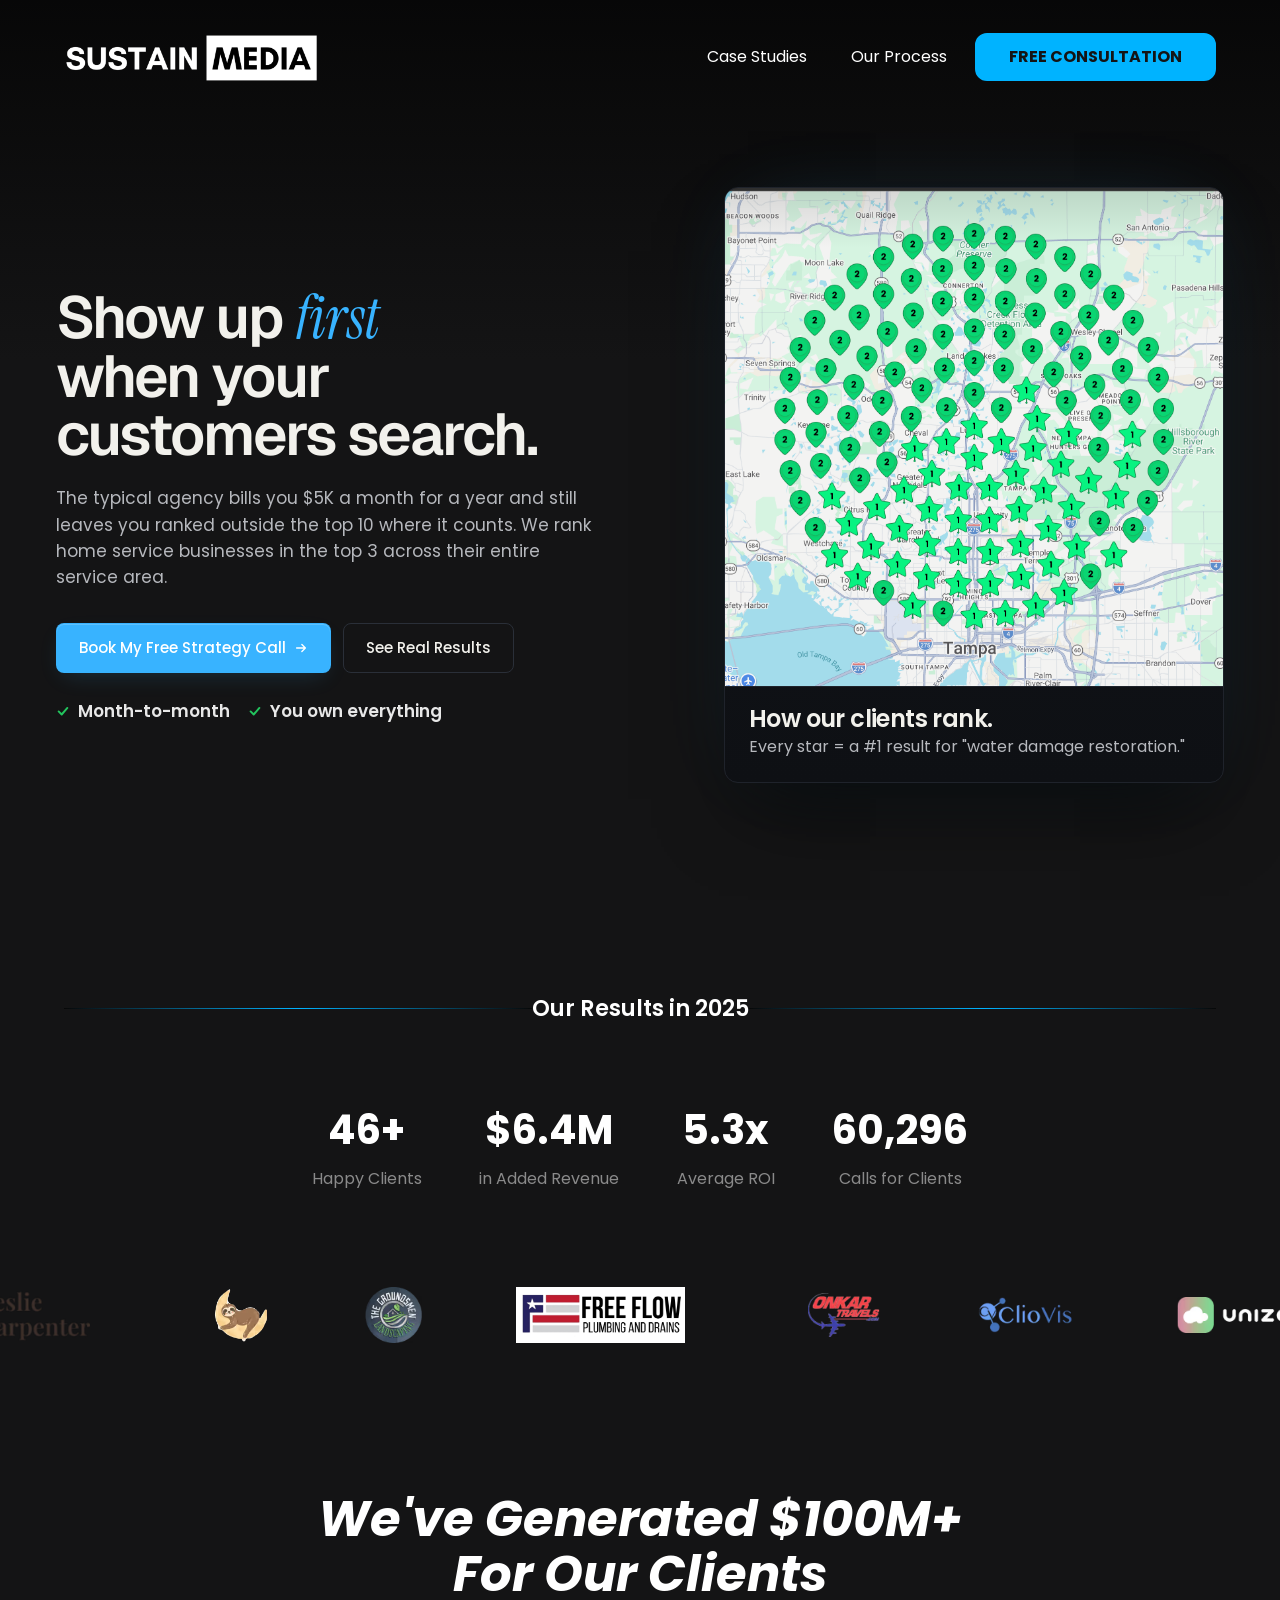
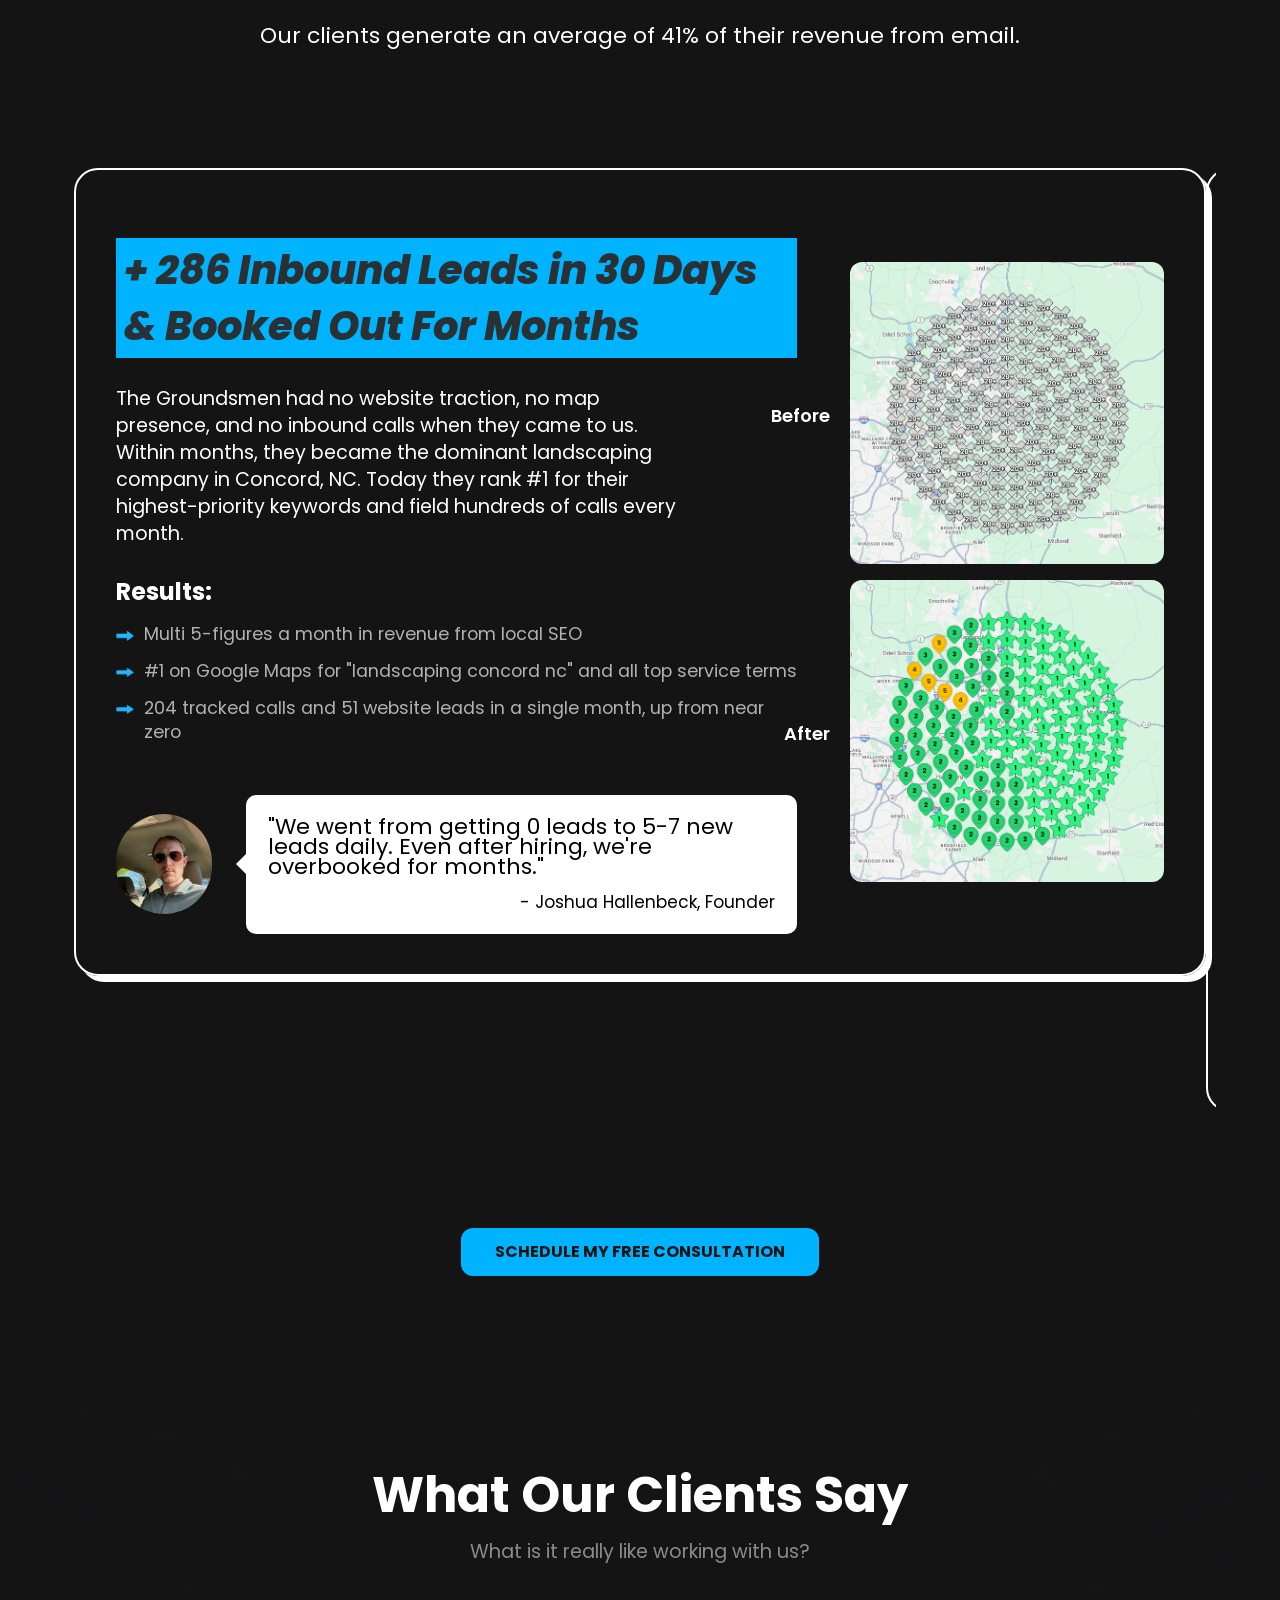
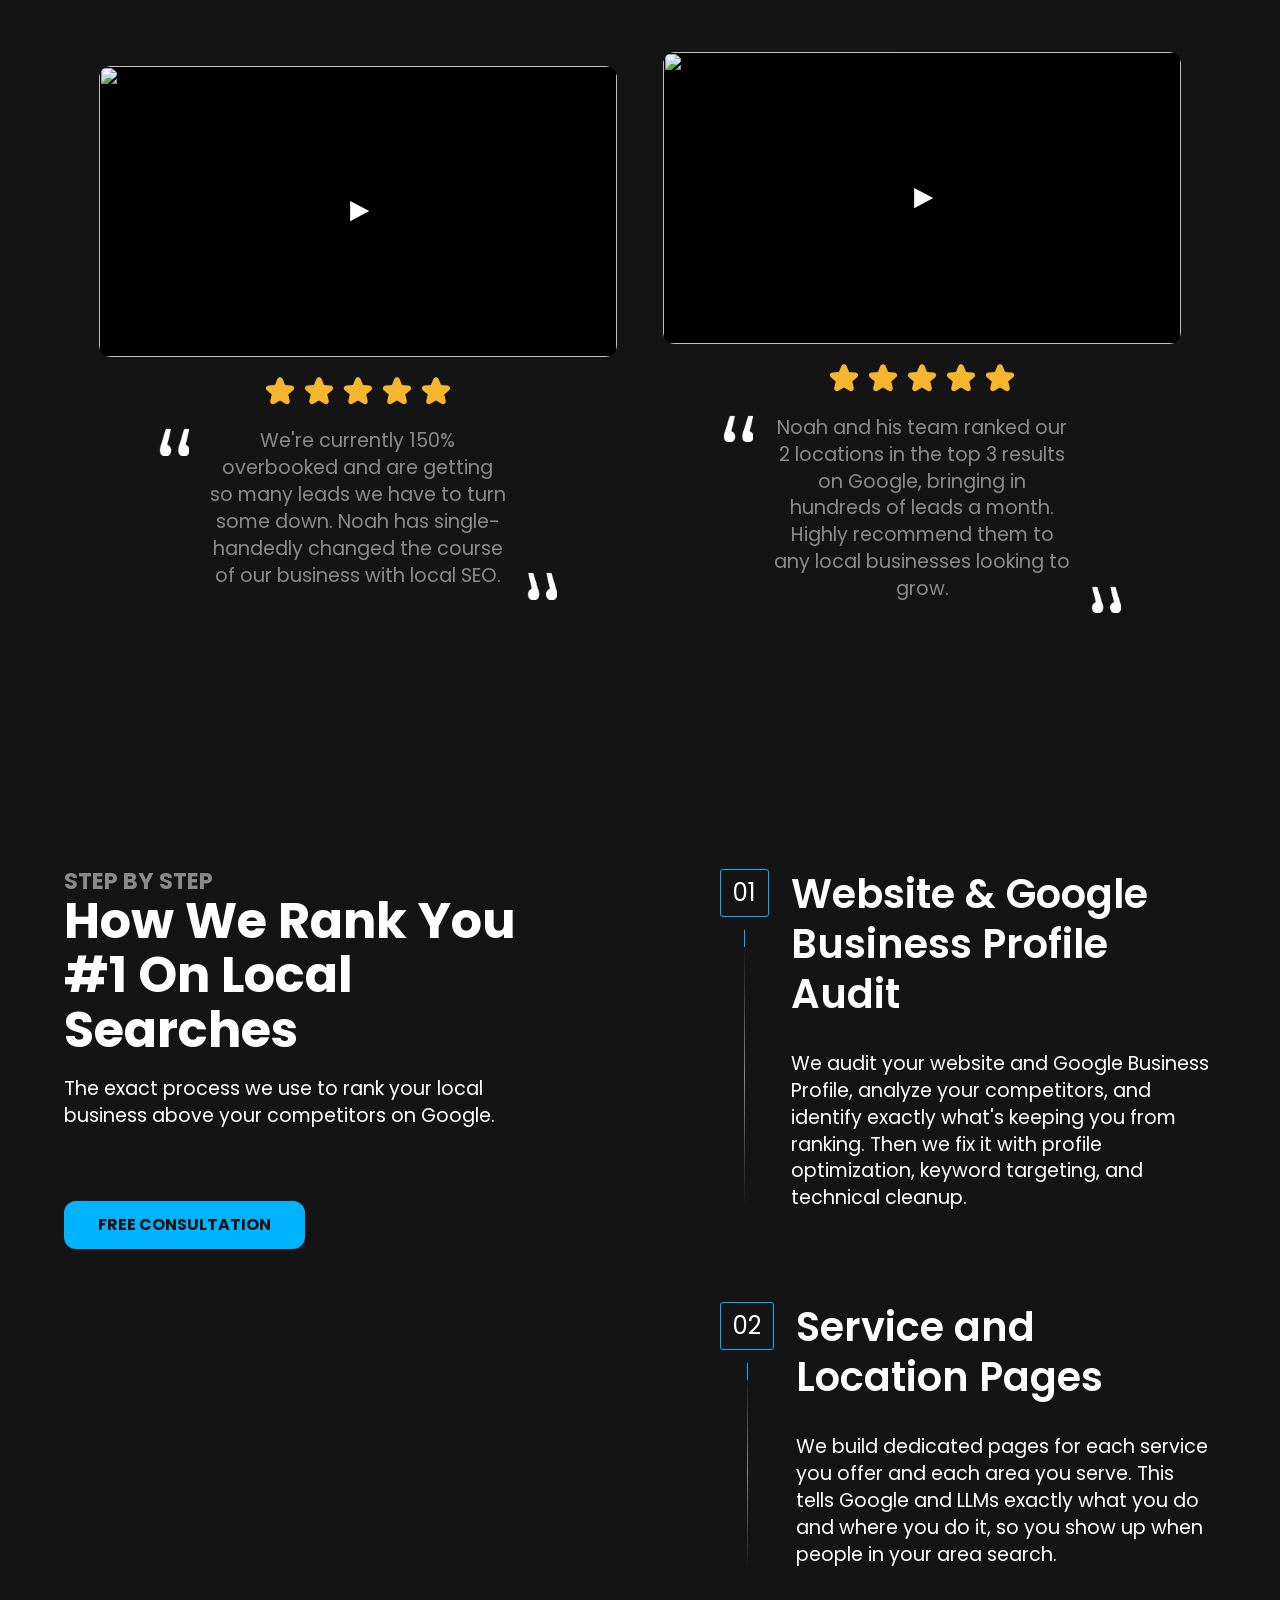
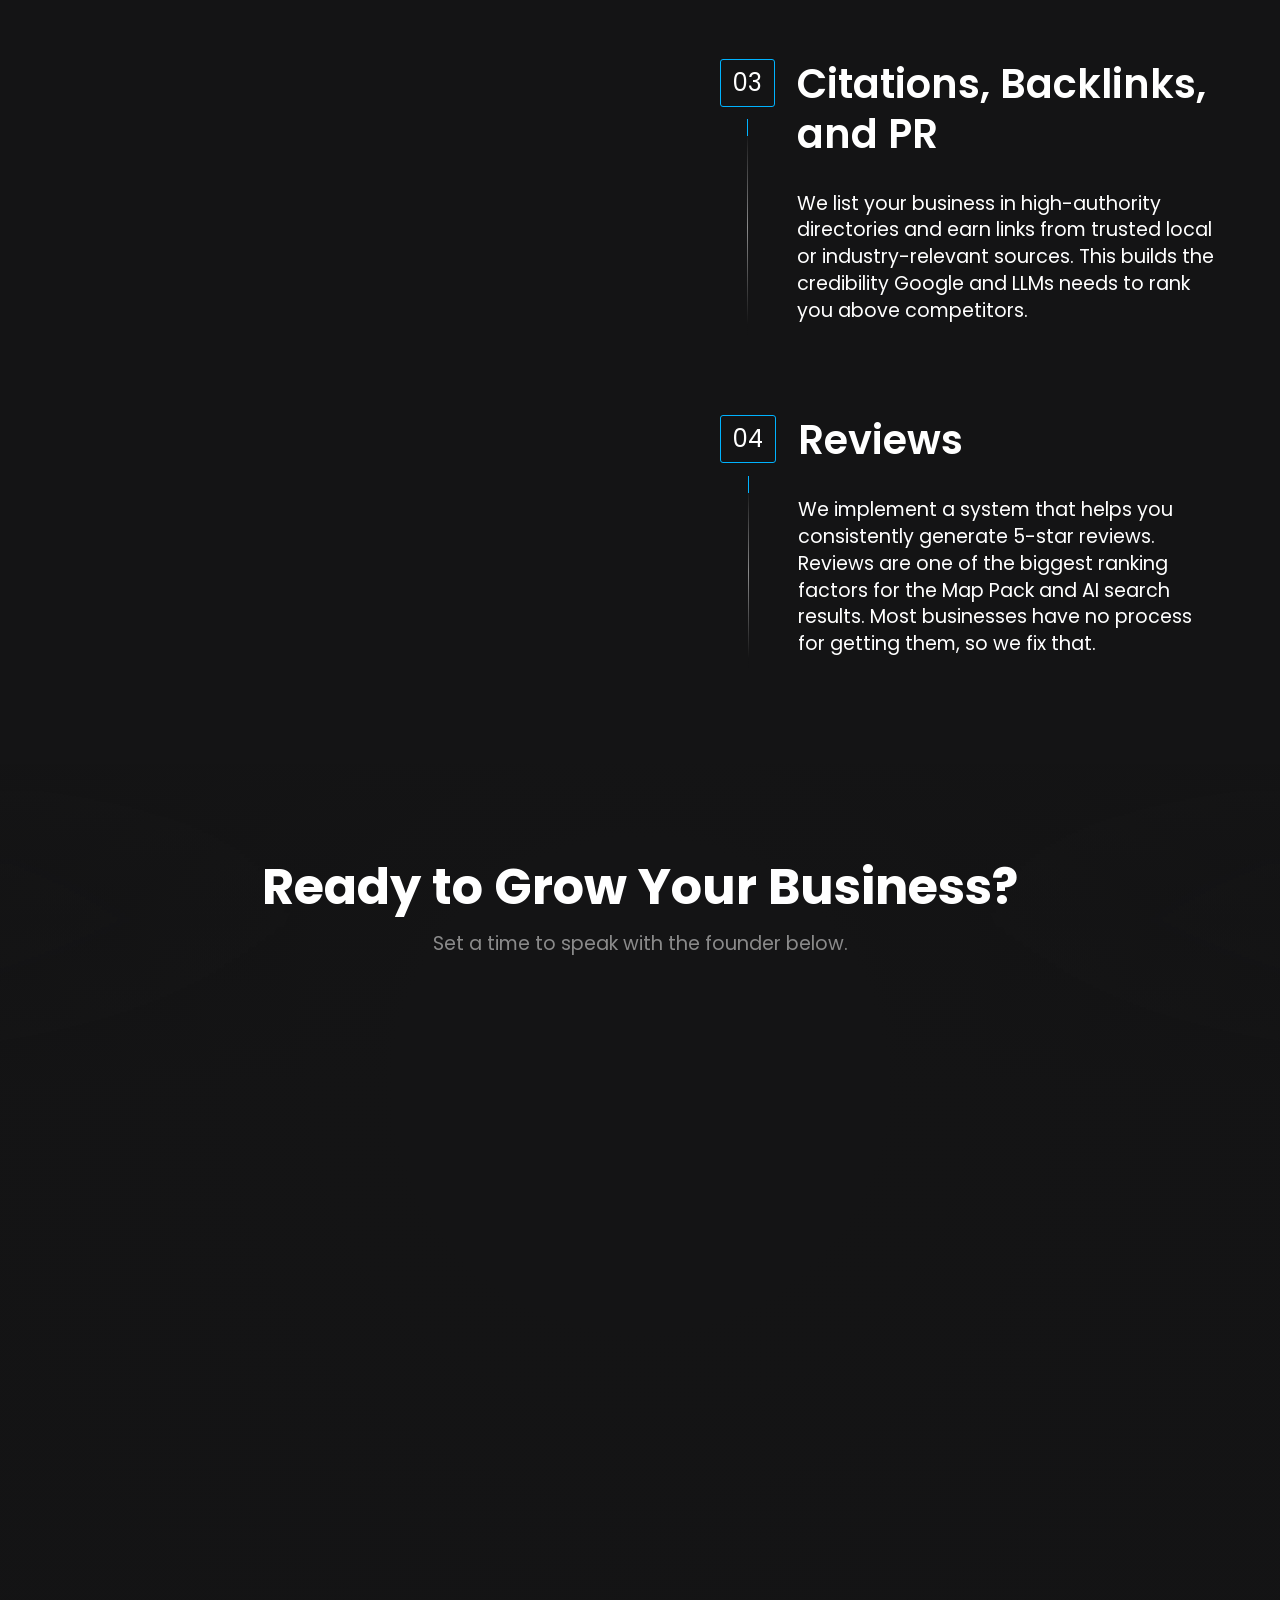
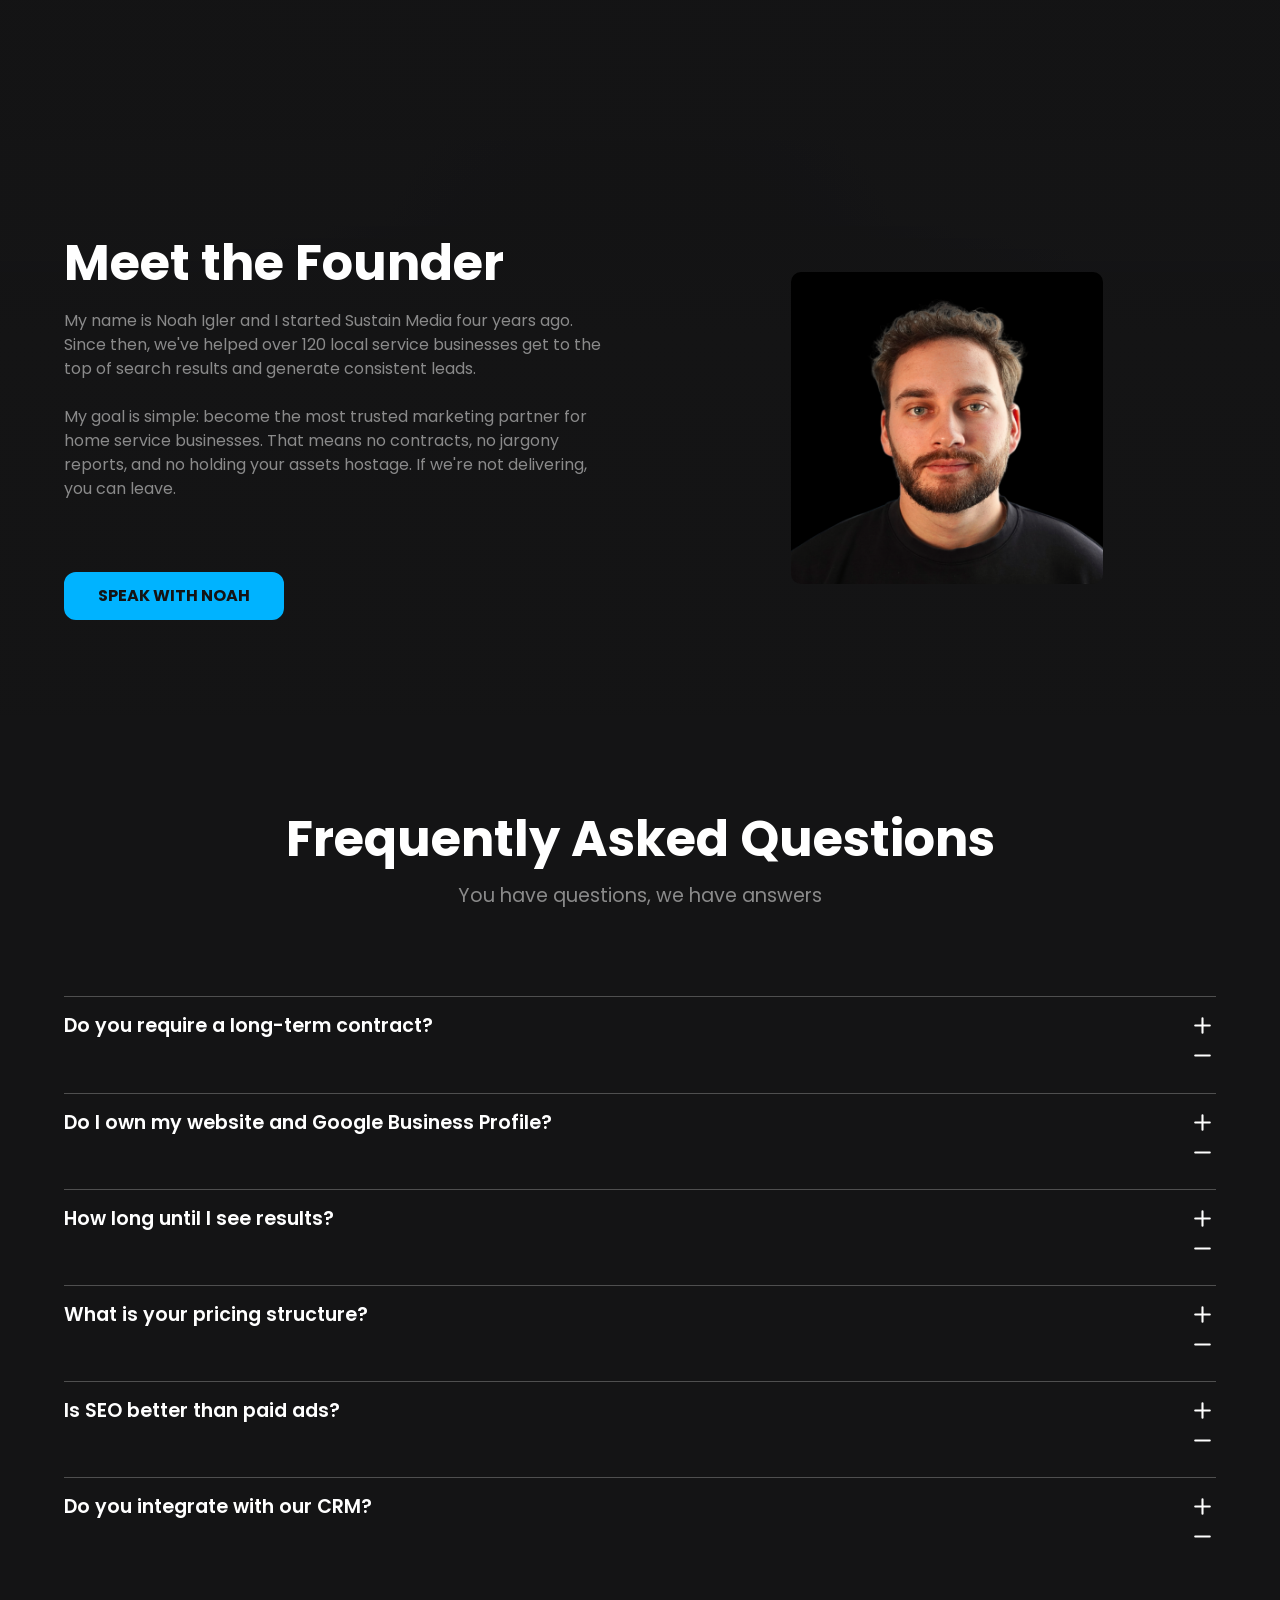
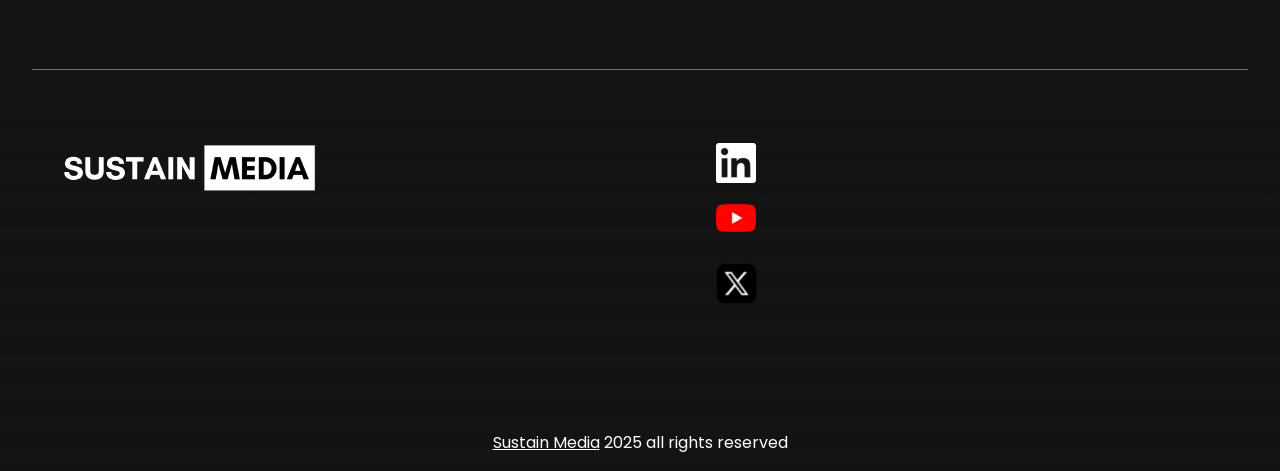
==== index-new-hero-section.html @ 23be7b55 "update" ====
<!doctype html>
<!--  Last Published: Sun Apr 13 2025 01:44:11 GMT+0000 (Coordinated Universal Time)  -->
<html data-wf-page="67fa962433aaa3948eff36db" data-wf-site="67fa962433aaa3948eff36d9" lang="en">

<head>
  <meta charset="utf-8" />
  <title>Rank #1 on Google | Local Business SEO | Sustain Media</title>
  <meta
    content="We help local businesses get more new clients by appearing at the top of Google Search results. Find out how we can grow your business today!"
    name="description" />
  <meta content="width=device-width, initial-scale=1" name="viewport" />

  <link rel="preconnect" href="https://fonts.gstatic.com" crossorigin />
  <link rel="preconnect" href="https://fonts.googleapis.com" />
  <link rel="preconnect" href="https://fast.wistia.com" crossorigin />
  <link rel="preconnect" href="https://fast.wistia.net" crossorigin />
  <link rel="preconnect" href="https://app.cal.com" crossorigin />
  <link rel="dns-prefetch" href="https://cdn.prod.website-files.com" />

  <!-- Load only the font weights you actually use -->
  <link rel="preload" as="style"
    href="https://fonts.googleapis.com/css2?family=Montserrat:wght@400;600;700;800&family=Poppins:wght@400;600;700&family=Geist:wght@100..900&family=Geist+Mono:wght@100..900&family=Instrument+Serif:ital@0;1&display=swap"
    onload="this.rel = 'stylesheet'" />
  <noscript>
    <link rel="stylesheet"
      href="https://fonts.googleapis.com/css2?family=Montserrat:wght@400;600;700;800&family=Poppins:wght@400;600;700&family=Geist:wght@100..900&family=Geist+Mono:wght@100..900&family=Instrument+Serif:ital@0;1&display=swap" />
  </noscript>

  <!-- Your CSS: keep Webflow/project CSS, but make them non-blocking -->
  <link rel="preload" as="style" href="css/normalize.css" onload="this.rel = 'stylesheet'" />
  <link rel="preload" as="style" href="css/webflow.css" onload="this.rel = 'stylesheet'" />
  <link rel="preload" as="style" href="css/blank-media-b0ecb2-cadaeecf447d1391361f.webflow.css"
    onload="this.rel = 'stylesheet'" />
  <link rel="preload" as="style" href="css/style.css" onload="this.rel = 'stylesheet'" />
  <noscript>
    <link href="css/normalize.css" rel="stylesheet" />
    <link href="css/webflow.css" rel="stylesheet" />
    <link href="css/blank-media-b0ecb2-cadaeecf447d1391361f.webflow.css" rel="stylesheet" />
    <link href="css/style.css" rel="stylesheet" />
  </noscript>

  <link rel="icon" type="image/png" sizes="96x96" href="images/favicon-96x96.png" />
  <link href="images/favicon-96x96.png" rel="apple-touch-icon" />
  <link rel="stylesheet" href="https://cdn.jsdelivr.net/npm/swiper@11/swiper-bundle.min.css" />
  <link rel="stylesheet" href="https://cdnjs.cloudflare.com/ajax/libs/font-awesome/6.0.0/css/all.min.css">
  <link rel="stylesheet" href="css/index-custom.css">
  <link rel="stylesheet" href="css/hero-vanilla.css">
  <style>
    .hero{
      padding-top: 150px
    }
    </style>
</head>

<body>
  <div class="page-bg"></div>
  <div data-animation="default" data-collapse="medium" data-duration="400" data-easing="ease" data-easing2="ease"
    role="banner" class="navbar__wrapper w-nav" style="background: transparent; position: fixed; top: 0; left: 0; right: 0; z-index: 100;">
    <div class="standard__container">
      <div class="navbar">
        <a href="#" class="brand__logo w-nav-brand"><img src="images/sustain-logo-media.com.svg" loading="lazy"
            alt="Sustain Media logo" class="img--fullsize scaledown" /></a>
        <div class="right__navbar">
          <div class="menu-navwrapper">
            <nav role="navigation" class="nav-menu w-nav-menu">
              <a href="#case-studies" class="navlink w-nav-link">Case Studies</a>
              <a href="#process" class="navlink w-nav-link">Our Process</a>
            </nav>
            <a href="#contact-us" class="button">Free consultation</a>
          </div>
          <div class="menu-button w-nav-button">
            <div class="w-icon-nav-menu"></div>
          </div>
        </div>
      </div>
    </div>
  </div>

  <section class="hero-section">
    <div class="hero-video-wrap">
      <video class="hero-video-bg" autoplay="" loop="" style="background-image: url(&quot;https://uploads-ssl.webflow.com/66acfd96c2f993953f4147d7%2F66b03935cf019698cbbda87a_vimeo-971563119-hls-fastly_skyfire-5569%20%281%29-poster-00001.jpg&quot;);" muted="" playsinline="" data-wf-ignore="true" data-object-fit="cover">
        <source src="videos/vimeo-971563119-hls-fastly_skyfire-5569-1-transcode.mp4" data-wf-ignore="true" />
        <source src="videos/vimeo-971563119-hls-fastly_skyfire-5569-1-transcode.webm" data-wf-ignore="true" />
      </video>
      <div class="hero-video-overlay"></div>
    </div>
    <main class="hero">
      <div class="hero-copy">
      <!-- Tag Added: SEO & Lead Generation -->
      <!-- <div class="identity-tag">
        <div class="identity-dot"></div>
        SEO & Lead Generation
      </div> -->

      <h1 class="headline">
        Show up <span class="accent-word">first</span> when your customers search.
      </h1>

      <p class="subhead">
        The typical agency bills you $5K a month for a year and still leaves you ranked outside the top 10 where it
        counts. We rank home service businesses in the top 3 across their entire service area.
      </p>

      <div class="ctas">
        <a href="#contact-us" class="btn btn-primary">
          Book My Free Strategy Call
          <svg class="btn-arrow" viewBox="0 0 16 16" fill="none" stroke="currentColor" stroke-width="1.6"
            stroke-linecap="round" stroke-linejoin="round">
            <path d="M3 8h10M9 4l4 4-4 4" />
          </svg>
        </a>
        <a href="#results" class="btn btn-secondary">See Real Results</a>
      </div>

      <div class="trust-bar">
        <span class="trust-item">
          <svg class="trust-check" viewBox="0 0 16 16">
            <path d="M3 8.5L6.5 12 13 4.5" />
          </svg>
          Month-to-month
        </span>
        <span class="trust-item">
          <svg class="trust-check" viewBox="0 0 16 16">
            <path d="M3 8.5L6.5 12 13 4.5" />
          </svg>
          You own everything
        </span>
      </div>
    </div>

    <div class="hero-visual">
      <div class="heatmap-frame">
        <div class="hm-image-wrap">
          <img src="images/heatmap-hero.png" alt="Sustain Media Heatmap" />
        </div>
        <div class="hm-stats-overlay">
          <div class="hm-caption">How our clients rank.</div>
          <div class="hm-caption-sub">Every star = a #1 result for "water damage restoration."</div>
        </div>
      </div>
    </div>
  </main>
</section>

  <section class="main-section">
    <div class="standard__section">
      <div class="padding__section" style="padding-bottom: 0px !important">
        <div class="w-layout-blockcontainer standard__container w-container">
          <div class="widget-resultshead">
            <div class="lines__results"></div>
            <h2 class="standard__heading level-4 weight__semibold">
              Our Results in 2025
            </h2>
            <div class="lines__results"></div>
          </div>
          <div class="standard__spacing xlarge"></div>
          <div id="counter-box" class="widget-statgrid">
            <div class="stat__items">
              <h3 class="standard__heading level-3">46+</h3>
              <div class="standard__spacing"></div>
              <div class="body__text color__grey">Happy Clients</div>
            </div>
            <div class="stat__items">
              <h3 class="standard__heading level-3">$6.4M</h3>
              <div class="standard__spacing"></div>
              <div class="body__text color__grey">in Added Revenue</div>
            </div>
            <div class="stat__items">
              <h3 class="standard__heading level-3">5.3x</h3>
              <div class="standard__spacing"></div>
              <div class="body__text color__grey">Average ROI</div>
            </div>
            <div class="stat__items">
              <h3 class="standard__heading level-3">60,296</h3>
              <div class="standard__spacing"></div>
              <div class="body__text color__grey">Calls for Clients</div>
            </div>
          </div>
        </div>
      </div>
    </div>
    <div class="standard__section">
      <div class="padding__section">
        <div class="w-layout-blockcontainer standard__container w-container">
          <div class="logo-wrapper-3 standard__spacing">
            <div class="main-wrapper">
              <div class="l-scroll__wrapper">
                <div class="l-scroll__track">
                  <div class="l-scroll__logo">
                    <img src="images/Untitled-design2.png" alt="Company 1" class="l-scroll__img" />
                  </div>
                  <div class="l-scroll__logo">
                    <img src="images/Sloth-Logo_1Sloth-Logo.avif" alt="Sloth logo" class="l-scroll__img" />
                  </div>
                  <div class="l-scroll__logo">
                    <img src="images/Groundsmen-Logo_1Groundsmen-Logo.avif" alt="Groundsmen logo"
                      class="l-scroll__img" />
                  </div>
                  <div class="l-scroll__logo">
                    <img src="images/freeflowlogo.png" alt="Freeflow logo" class="l-scroll__img" />
                  </div>
                  <div class="l-scroll__logo">
                    <img src="images/OnkarTravels-Logo_1OnkarTravels-Logo.avif" alt="Onkar Travels logo"
                      class="l-scroll__img" />
                  </div>
                  <div class="l-scroll__logo">
                    <img src="images/CloVis-Logo_1CloVis-Logo.avif" alt="Clovis logo" class="l-scroll__img" />
                  </div>
                  <div class="l-scroll__logo">
                    <img src="images/Unizen-Logo_1Unizen-Logo.avif" alt="Unizen Logo" class="l-scroll__img" />
                  </div>
                  <div class="l-scroll__logo">
                    <img src="images/Mauriteft-Logo_1Mauriteft-Logo.avif" alt="Best Clean KC Logo"
                      class="l-scroll__img" />
                  </div>
                  <div class="l-scroll__logo">
                    <img src="images/Saulderson-Logo_1Saulderson-Logo.avif" alt="Best Clean KC Logo"
                      class="l-scroll__img" />
                  </div>
                  <div class="l-scroll__logo">
                    <img src="https://sustain-media.com/images/new%20logos/Best%20Clean%20KC.webp"
                      alt="Best Clean KC Logo" class="l-scroll__img" />
                  </div>
                  <div class="l-scroll__logo">
                    <img src="https://sustain-media.com/images/new%20logos/Bray%20Electric.webp"
                      alt="Bray Electric Logo" class="l-scroll__img" />
                  </div>
                  <div class="l-scroll__logo">
                    <img src="https://sustain-media.com/images/new%20logos/D%26T.svg" alt="D&T Logo"
                      class="l-scroll__img" />
                  </div>
                  <div class="l-scroll__logo">
                    <img src="https://sustain-media.com/images/new%20logos/Federation%20Pest.avif"
                      alt="Federation Pest Logo" class="l-scroll__img" />
                  </div>
                  <div class="l-scroll__logo">
                    <img src="https://sustain-media.com/images/new%20logos/Fresh%20Coat%20Painters.svg"
                      alt="Fresh Coat Painters Logo" class="l-scroll__img" />
                  </div>
                  <div class="l-scroll__logo">
                    <img src="https://sustain-media.com/images/new%20logos/Junk%20Bandits.webp" alt="Junk Bandits Logo"
                      class="l-scroll__img" />
                  </div>
                  <div class="l-scroll__logo">
                    <img src="https://sustain-media.com/images/new%20logos/Kornerstone%20Roofing.svg"
                      alt="Kornerstone Roofing Logo" class="l-scroll__img" />
                  </div>
                  <div class="l-scroll__logo">
                    <img src="https://sustain-media.com/images/new%20logos/One%20Way%20Construction.avif"
                      alt="One Way Construction Logo" class="l-scroll__img" />
                  </div>
                  <div class="l-scroll__logo">
                    <img src="https://sustain-media.com/images/new%20logos/Personalized%20Property%20Management.webp"
                      alt="Personalized Property Management Logo" class="l-scroll__img" />
                  </div>
                  <div class="l-scroll__logo">
                    <img src="https://sustain-media.com/images/new%20logos/Rhino%20Restoration.png"
                      alt="Rhino Restoration Logo" class="l-scroll__img" />
                  </div>
                </div>
              </div>
            </div>
          </div>
        </div>
      </div>
    </div>
    <div class="standard__section">
      <div class="w-layout-blockcontainer container-copy w-container">
        <div class="title__block larger">
          <h1 class="uppercase">How we rank your business local</h1>
          <div class="spacer-tiny"></div>
          <p>Everything from A to B we get you on that first page</p>
          <div class="spacer-tiny"></div>
          <div class="button-group">
            <a href="#" class="button">Book A call</a>
          </div>
        </div>
      </div>
    </div>
    <div class="standard__section" id='results'>
      <div class="padding__section" style="padding-bottom: 0px !important">
        <h2 class="standard__heading level-2 center-text" style="font-style: italic">
          We've Generated $100M+ <br />
          For Our Clients
        </h2>
        <p class="body__text large center-text case-study-para">
          Our clients generate an average of 41% of their revenue from email.
        </p>
      </div>

      <div class="standard__section">
        <div class="padding__section">

          <div class="w-layout-blockcontainer standard__container w-container" style="max-width: 1600px !important;">

            <div class="swiper caseStudySwiper">

              <div class="swiper-wrapper">

                <div class="swiper-slide">
                  <div class="cs-card-main-box">
                    <div class="cs-card" style="align-items: center;">
                      <div class="vs-content">
                        <h3 class="cs-headline">+ 286 Inbound Leads in 30 Days & Booked Out For Months</h3>
                        <p class="body__text large cs-para-narrow">
                          The Groundsmen had no website traction, no map presence, and no inbound calls when they came
                          to us. Within months, they became the dominant landscaping company in Concord, NC. Today they
                          rank #1 for their highest-priority keywords and field hundreds of calls every month.
                        </p>
                        <div class="cs-stats-list">
                          <p class="cs-list-title">Results:</p>
                          <ul>
                            <li><span class="bolt-icon"><img src="./images/bolt-icon.png" alt="" /></span>Multi
                              5-figures a month in revenue from local SEO</li>
                            <li><span class="bolt-icon"><img src="./images/bolt-icon.png" alt="" /></span>#1 on Google
                              Maps for "landscaping concord nc" and all top service terms</li>
                            <li><span class="bolt-icon"><img src="./images/bolt-icon.png" alt="" /></span>204 tracked
                              calls and 51 website leads in a single month, up from near zero</li>
                          </ul>
                        </div>

                        <div class="review-main-box" style="margin-top: 50px; justify-content: start;">
                          <div class="review">
                            <div class="left">
                              <img src="./images/JoshuaHallenbeck-min.png" alt="" />
                            </div>
                            <div class="right">
                              <p class="review-text-1">"We went from getting 0 leads to 5-7 new leads daily. Even after
                                hiring, we're
                                overbooked for months."</p>
                              <p class="review-text-2">- Joshua Hallenbeck, Founder</p>
                            </div>
                          </div>
                        </div>

                      </div>
                      <div class="vs-visuals">
                        <div class="visible-box">
                          <img src="./images/invisible.png" class="visible-img" />
                          <p><span class="visible-bold">Before</span></p>
                        </div>
                        <div class="spacer-tiny"></div>
                        <div class="visible-box">
                          <img src="./images/visible.png" class="visible-img" />
                          <p><span class="visible-bold">After</span></p>
                        </div>
                      </div>
                    </div>
                  </div>
                </div>

                <div class="swiper-slide">
                  <div class="cs-card-main-box">
                    <div class="cs-card">
                      <div class="cs-content">
                        <h3 class="cs-headline">+ 15-50% Revenue Growth Every Single Month in 2025.</h3>
                        <p class="body__text large">
                          Bray Electrical is a 20-tech shop serving the entire Atlanta metro, one of the most
                          competitive markets in the Southeast. We built out their local SEO across multiple locations,
                          expanded their map coverage into new parts of the city, and helped them unlock zip codes where
                          they previously had zero jobs. Phone calls grew 60-70% year over year, and revenue climbed
                          every single month.
                        </p>
                        <div class="cs-stats-list">
                          <p class="cs-list-title">Results:</p>
                          <ul>
                            <li><span class="bolt-icon"><img src="./images/bolt-icon.png" alt="" /></span>15-50% monthly
                              revenue growth year over year across all 12 months of 2025</li>
                            <li><span class="bolt-icon"><img src="./images/bolt-icon.png" alt="" /></span>New location
                              ranking top 4 average at 9-mile radius within months of launch</li>
                            <li><span class="bolt-icon"><img src="./images/bolt-icon.png" alt="" /></span>Went from zero
                              jobs in Alpharetta/North Atlanta zip codes to consistent monthly bookings</li>
                          </ul>
                        </div>

                        <div class="review-main-box" style="margin-top: 50px; justify-content: start;">
                          <div class="review">
                            <div class="left">
                              <img src="./images/Bray/profile.jpg" alt="" />
                            </div>
                            <div class="right">
                              <p class="review-text-1">"Every single month last year we had at least 15-20% revenue
                                growth.
                                A couple months we hit 40-50%. You guys are making the phone ring more, and that's the
                                true
                                scoreboard. I'll take that all day long."</p>
                              <p class="review-text-2">- Fred McGill, Owner, Bray Electrical</p>
                            </div>
                          </div>
                        </div>

                      </div>
                      <div class="vs-visuals">
                        <div class="visible-box">
                          <img src="./images/Bray/Before.png" class="visible-img" />
                          <p><span class="visible-bold">Before</span></p>
                        </div>
                        <div class="spacer-tiny"></div>
                        <div class="visible-box">
                          <img src="./images/Bray/After.png" class="visible-img" />
                          <p><span class="visible-bold">After</span></p>
                        </div>
                      </div>
                    </div>

                  </div>
                </div>

                <div class="swiper-slide">
                  <div class="cs-card-main-box">
                    <div class="cs-card">
                      <div class="cs-content">
                        <h3 class="cs-headline">+ 3x in Calls & Added an Entire Crew From SEO Leads Alone</h3>
                        <p class="cs-para">
                          D&T had almost no digital presence when we started mid-season in July. Even starting late, the
                          SEO kicked in fast enough to keep them busy through the rest of the year and add a whole extra
                          truck to their operation. They now rank in the top 3 for Toledo's most competitive property
                          maintenance terms and went from invisible to #1 for Christmas light installation across Toledo
                          and Sylvania.
                        </p>
                        <div class="cs-stats-list">
                          <p class="cs-list-title">Results:</p>
                          <ul>
                            <li><span class="bolt-icon"><img src="./images/bolt-icon.png" alt="" /></span>#2 on Google
                              for "lawn care toledo oh" and "landscaping toledo oh"</li>
                            <li><span class="bolt-icon"><img src="./images/bolt-icon.png" alt="" /></span>Added a full
                              extra truck and crew funded by inbound SEO leads</li>
                            <li><span class="bolt-icon"><img src="./images/bolt-icon.png" alt="" /></span>5.0 stars with
                              120 Google reviews, one of the strongest profiles in Toledo</li>
                          </ul>
                        </div>

                        <div class="review-main-box" style="margin-top: 50px; justify-content: start;">
                          <div class="review">
                            <div class="left">
                              <img src="./images/DT/profile.png" alt="" />
                            </div>
                            <div class="right">
                              <p class="review-text-1">"We added a whole extra truck onto our operation this year. A lot
                                of
                                that was credit to the SEO kicking in. I can't believe we didn't do this even earlier."
                              </p>
                              <p class="review-text-2">- Travis Sanders, Co-Owner, D&T Property Maintenance</p>
                            </div>
                          </div>
                        </div>

                      </div>

                      <div class="vs-visuals">
                        <div class="visible-box">
                          <img src="./images/DT/Before.png" class="visible-img" />
                          <p><span class="visible-bold">Before</span></p>
                        </div>
                        <div class="spacer-tiny"></div>
                        <div class="visible-box">
                          <img src="./images/DT/After.png" class="visible-img" />
                          <p><span class="visible-bold">After</span></p>
                        </div>
                      </div>

                    </div>

                  </div>
                </div>

              </div>

              <div class="swiper-pagination"></div>

            </div>

            <div class="cs-button-wrapper">
              <a href="#contact-us" class="button">Schedule My Free Consultation</a>
            </div>

          </div>

        </div>
      </div>
    </div>

    <div class="standard__section" style="overflow: visible">
      <div id="case-studies" class="standard__section">
        <div class="padding__section">
          <div class="w-layout-blockcontainer standard__container position__relative _1 w-container">
            <div>
              <div class="title__block centered">
                <h2 class="standard__heading level-2">What Our Clients Say</h2>
                <div class="spacer-tiny"></div>
                <p class="body__text large color__grey">What is it really like working with us?</p>
                <div class="spacer-tiny"></div>
              </div>
              <div class="standard__spacing large"></div>
              <div class="div-block-3">
                <div class="div-block-2">
                  <div class="testimonial-image">
                    <div class="w-embed w-script">
                      <div class="wistia-lazy" data-embed="3i6lfdbdf2" data-padding="56.25%"
                        style="position: relative; cursor: pointer; background: #000; padding-top: 56.25%;">
                        <img
                          src="https://embed-ssl.wistia.com/deliveries/fd2a143462fd2ccce74dcc58d1f0df9f.jpg?image_crop_resized=960x540"
                          style="position: absolute; top: 0; left: 0; width: 100%; height: 100%; object-fit: cover;"
                          fetchpriority="high" />
                        <button class="play-btn">
                          <svg xmlns="http://www.w3.org/2000/svg" viewBox="0 0 64 64" width="36" height="36"
                            fill="white">
                            <circle cx="32" cy="32" r="30" stroke-width="2" fill="rgba(255,255,255,0)" />
                            <polygon points="18,14 52,32 18,50" fill="white" />
                          </svg>
                        </button>
                      </div>
                    </div>
                  </div>
                  <div class="testimonial-content">
                    <div class="rating">
                      <div class="embed-star-code w-embed"><svg class="w-6 h-6 text-gray-800 dark:text-white"
                          aria-hidden="true" xmlns="http://www.w3.org/2000/svg" width="100%" fill="currentColor"
                          viewbox="0 0 24 24">
                          <path
                            d="M13.849 4.22c-.684-1.626-3.014-1.626-3.698 0L8.397 8.387l-4.552.361c-1.775.14-2.495 2.331-1.142 3.477l3.468 2.937-1.06 4.392c-.413 1.713 1.472 3.067 2.992 2.149L12 19.35l3.897 2.354c1.52.918 3.405-.436 2.992-2.15l-1.06-4.39 3.468-2.938c1.353-1.146.633-3.336-1.142-3.477l-4.552-.36-1.754-4.17Z">
                          </path>
                        </svg></div>
                      <div class="embed-star-code w-embed"><svg class="w-6 h-6 text-gray-800 dark:text-white"
                          aria-hidden="true" xmlns="http://www.w3.org/2000/svg" width="100%" fill="currentColor"
                          viewbox="0 0 24 24">
                          <path
                            d="M13.849 4.22c-.684-1.626-3.014-1.626-3.698 0L8.397 8.387l-4.552.361c-1.775.14-2.495 2.331-1.142 3.477l3.468 2.937-1.06 4.392c-.413 1.713 1.472 3.067 2.992 2.149L12 19.35l3.897 2.354c1.52.918 3.405-.436 2.992-2.15l-1.06-4.39 3.468-2.938c1.353-1.146.633-3.336-1.142-3.477l-4.552-.36-1.754-4.17Z">
                          </path>
                        </svg></div>
                      <div class="embed-star-code w-embed"><svg class="w-6 h-6 text-gray-800 dark:text-white"
                          aria-hidden="true" xmlns="http://www.w3.org/2000/svg" width="100%" fill="currentColor"
                          viewbox="0 0 24 24">
                          <path
                            d="M13.849 4.22c-.684-1.626-3.014-1.626-3.698 0L8.397 8.387l-4.552.361c-1.775.14-2.495 2.331-1.142 3.477l3.468 2.937-1.06 4.392c-.413 1.713 1.472 3.067 2.992 2.149L12 19.35l3.897 2.354c1.52.918 3.405-.436 2.992-2.15l-1.06-4.39 3.468-2.938c1.353-1.146.633-3.336-1.142-3.477l-4.552-.36-1.754-4.17Z">
                          </path>
                        </svg></div>
                      <div class="embed-star-code w-embed"><svg class="w-6 h-6 text-gray-800 dark:text-white"
                          aria-hidden="true" xmlns="http://www.w3.org/2000/svg" width="100%" fill="currentColor"
                          viewbox="0 0 24 24">
                          <path
                            d="M13.849 4.22c-.684-1.626-3.014-1.626-3.698 0L8.397 8.387l-4.552.361c-1.775.14-2.495 2.331-1.142 3.477l3.468 2.937-1.06 4.392c-.413 1.713 1.472 3.067 2.992 2.149L12 19.35l3.897 2.354c1.52.918 3.405-.436 2.992-2.15l-1.06-4.39 3.468-2.938c1.353-1.146.633-3.336-1.142-3.477l-4.552-.36-1.754-4.17Z">
                          </path>
                        </svg></div>
                      <div class="embed-star-code w-embed"><svg class="w-6 h-6 text-gray-800 dark:text-white"
                          aria-hidden="true" xmlns="http://www.w3.org/2000/svg" width="100%" fill="currentColor"
                          viewbox="0 0 24 24">
                          <path
                            d="M13.849 4.22c-.684-1.626-3.014-1.626-3.698 0L8.397 8.387l-4.552.361c-1.775.14-2.495 2.331-1.142 3.477l3.468 2.937-1.06 4.392c-.413 1.713 1.472 3.067 2.992 2.149L12 19.35l3.897 2.354c1.52.918 3.405-.436 2.992-2.15l-1.06-4.39 3.468-2.938c1.353-1.146.633-3.336-1.142-3.477l-4.552-.36-1.754-4.17Z">
                          </path>
                        </svg></div>
                    </div>
                    <div class="qoute-wrapper">
                      <img src="images/qoute-min_1qoute-min.png" loading="lazy" alt="" class="left-icon" />
                      <p class="body__text large color__grey">We&#x27;re currently 150% overbooked and are getting so
                        many leads we have to turn some down. Noah has single-handedly changed the course of our
                        business with local SEO.</p>
                      <img src="images/qoute-right-min_1qoute-right-min.png" loading="lazy" alt="" class="right-icon" />
                    </div>
                  </div>
                </div>
                <div class="div-block-2">
                  <div class="testimonial-image">
                    <div class="w-embed w-script">
                      <div class="wistia-lazy" data-embed="z15j4psqc1" data-padding="56.25%"
                        style="position: relative; cursor: pointer; background: #000; padding-top: 56.25%;">
                        <img
                          src="https://embed-ssl.wistia.com/deliveries/b4f0a822ee4bb4b0cf2a303cc0e13d70.jpeg?image_crop_resized=960x540"
                          style="position: absolute; top: 0; left: 0; width: 100%; height: 100%; object-fit: cover;"
                          fetchpriority="high" />
                        <button class="play-btn">
                          <svg xmlns="http://www.w3.org/2000/svg" viewBox="0 0 64 64" width="36" height="36"
                            fill="white">
                            <circle cx="32" cy="32" r="30" stroke-width="2" fill="rgba(255,255,255,0)" />
                            <polygon points="18,14 52,32 18,50" fill="white" />
                          </svg>
                        </button>
                      </div>
                    </div>
                  </div>
                  <div class="testimonial-content">
                    <div class="rating">
                      <div class="embed-star-code w-embed"><svg class="w-6 h-6 text-gray-800 dark:text-white"
                          aria-hidden="true" xmlns="http://www.w3.org/2000/svg" width="100%" fill="currentColor"
                          viewbox="0 0 24 24">
                          <path
                            d="M13.849 4.22c-.684-1.626-3.014-1.626-3.698 0L8.397 8.387l-4.552.361c-1.775.14-2.495 2.331-1.142 3.477l3.468 2.937-1.06 4.392c-.413 1.713 1.472 3.067 2.992 2.149L12 19.35l3.897 2.354c1.52.918 3.405-.436 2.992-2.15l-1.06-4.39 3.468-2.938c1.353-1.146.633-3.336-1.142-3.477l-4.552-.36-1.754-4.17Z">
                          </path>
                        </svg></div>
                      <div class="embed-star-code w-embed"><svg class="w-6 h-6 text-gray-800 dark:text-white"
                          aria-hidden="true" xmlns="http://www.w3.org/2000/svg" width="100%" fill="currentColor"
                          viewbox="0 0 24 24">
                          <path
                            d="M13.849 4.22c-.684-1.626-3.014-1.626-3.698 0L8.397 8.387l-4.552.361c-1.775.14-2.495 2.331-1.142 3.477l3.468 2.937-1.06 4.392c-.413 1.713 1.472 3.067 2.992 2.149L12 19.35l3.897 2.354c1.52.918 3.405-.436 2.992-2.15l-1.06-4.39 3.468-2.938c1.353-1.146.633-3.336-1.142-3.477l-4.552-.36-1.754-4.17Z">
                          </path>
                        </svg></div>
                      <div class="embed-star-code w-embed"><svg class="w-6 h-6 text-gray-800 dark:text-white"
                          aria-hidden="true" xmlns="http://www.w3.org/2000/svg" width="100%" fill="currentColor"
                          viewbox="0 0 24 24">
                          <path
                            d="M13.849 4.22c-.684-1.626-3.014-1.626-3.698 0L8.397 8.387l-4.552.361c-1.775.14-2.495 2.331-1.142 3.477l3.468 2.937-1.06 4.392c-.413 1.713 1.472 3.067 2.992 2.149L12 19.35l3.897 2.354c1.52.918 3.405-.436 2.992-2.15l-1.06-4.39 3.468-2.938c1.353-1.146.633-3.336-1.142-3.477l-4.552-.36-1.754-4.17Z">
                          </path>
                        </svg></div>
                      <div class="embed-star-code w-embed"><svg class="w-6 h-6 text-gray-800 dark:text-white"
                          aria-hidden="true" xmlns="http://www.w3.org/2000/svg" width="100%" fill="currentColor"
                          viewbox="0 0 24 24">
                          <path
                            d="M13.849 4.22c-.684-1.626-3.014-1.626-3.698 0L8.397 8.387l-4.552.361c-1.775.14-2.495 2.331-1.142 3.477l3.468 2.937-1.06 4.392c-.413 1.713 1.472 3.067 2.992 2.149L12 19.35l3.897 2.354c1.52.918 3.405-.436 2.992-2.15l-1.06-4.39 3.468-2.938c1.353-1.146.633-3.336-1.142-3.477l-4.552-.36-1.754-4.17Z">
                          </path>
                        </svg></div>
                      <div class="embed-star-code w-embed"><svg class="w-6 h-6 text-gray-800 dark:text-white"
                          aria-hidden="true" xmlns="http://www.w3.org/2000/svg" width="100%" fill="currentColor"
                          viewbox="0 0 24 24">
                          <path
                            d="M13.849 4.22c-.684-1.626-3.014-1.626-3.698 0L8.397 8.387l-4.552.361c-1.775.14-2.495 2.331-1.142 3.477l3.468 2.937-1.06 4.392c-.413 1.713 1.472 3.067 2.992 2.149L12 19.35l3.897 2.354c1.52.918 3.405-.436 2.992-2.15l-1.06-4.39 3.468-2.938c1.353-1.146.633-3.336-1.142-3.477l-4.552-.36-1.754-4.17Z">
                          </path>
                        </svg></div>
                    </div>
                    <div class="qoute-wrapper">
                      <img src="images/qoute-min_1qoute-min.png" loading="lazy" alt="" class="left-icon" />
                      <p class="body__text large color__grey">Noah and his team ranked our 2 locations in the top 3
                        results on Google, bringing in hundreds of leads a month. Highly recommend them to any local
                        businesses looking to grow.</p>
                      <img src="images/qoute-right-min_1qoute-right-min.png" loading="lazy" alt="" class="right-icon" />
                    </div>
                  </div>
                </div>
              </div>
            </div>
          </div>
        </div>
        <div
          data-poster-url="https://uploads-ssl.webflow.com/66acfd96c2f993953f4147d7%2F66b03935cf019698cbbda87a_vimeo-971563119-hls-fastly_skyfire-5569%20%281%29-poster-00001.jpg"
          data-video-urls="videos/vimeo-971563119-hls-fastly_skyfire-5569-1-transcode.mp4,videos/vimeo-971563119-hls-fastly_skyfire-5569-1-transcode.webm"
          data-autoplay="true" data-loop="true" data-wf-ignore="true"
          class="standard__section top3 in-mid w-background-video w-background-video-atom">
          <video id="c5ef9bca-fd6d-d713-d164-a254b2435fea-video" autoplay="" loop=""
            style="background-image: url(&quot;https://uploads-ssl.webflow.com/66acfd96c2f993953f4147d7%2F66b03935cf019698cbbda87a_vimeo-971563119-hls-fastly_skyfire-5569%20%281%29-poster-00001.jpg&quot;);"
            muted="" playsinline="" data-wf-ignore="true" data-object-fit="cover">
            <source src="videos/vimeo-971563119-hls-fastly_skyfire-5569-1-transcode.webm" data-wf-ignore="true" />
          </video>
        </div>
      </div>
      <section id="process" data-w-id="979a9582-b6ff-0ae1-08ed-5ceef429eb89"
        class="standard__section overflow__visible">
        <div class="padding__section">
          <div class="standard__container">
            <div class="layouts__2-sides y-top">
              <div class="sticky__rank-busines">
                <h2 class="standard__heading level-4 color__grey">STEP BY STEP</h2>
                <h2 class="standard__heading level-2">How We Rank You #1 On Local Searches</h2>
                <div class="standard__spacing small"></div>
                <p class="body__text large">The exact process we use to rank your local business above your competitors
                  on Google.</p>
                <div class="standard__spacing large"></div>
                <a href="#" class="button">Free consultation</a>
              </div>
              <div class="vertical__spacing">
                <div data-w-id="bf8769ff-389a-5638-ce41-f4513ac4547c" class="process__cards">
                  <div class="number__holder__process-card">
                    <div class="process__numbers">
                      <div class="body__text xlarge">01</div>
                    </div>
                    <div class="animation-line-process">
                      <div class="key__line__trigger">
                        <div class="key__line"></div>
                      </div>
                    </div>
                  </div>
                  <div class="flex-grow">
                    <div>
                      <div class="steps--header">
                        <h3 class="standard__heading level-3 weight__semibold">Website & Google Business Profile Audit
                        </h3>
                      </div>
                      <div class="standard__spacing"></div>
                      <div class="standard__spacing small"></div>
                      <p class="body__text large">We audit your website and Google Business Profile, analyze your
                        competitors, and identify exactly what's keeping you from ranking. Then we fix it with profile
                        optimization, keyword targeting, and technical cleanup.</p>
                    </div>
                  </div>
                </div>
                <div data-w-id="bf8769ff-389a-5638-ce41-f4513ac4547c" class="process__cards">
                  <div class="number__holder__process-card">
                    <div class="process__numbers">
                      <div class="body__text xlarge">02</div>
                    </div>
                    <div class="animation-line-process">
                      <div class="key__line__trigger">
                        <div class="key__line"></div>
                      </div>
                    </div>
                  </div>
                  <div class="flex-grow">
                    <div>
                      <div class="steps--header">
                        <h3 class="standard__heading level-3 weight__semibold">Service and Location Pages</h3>
                      </div>
                      <div class="standard__spacing"></div>
                      <div class="standard__spacing small"></div>
                      <p class="body__text large">We build dedicated pages for each service you offer and each area you
                        serve. This tells Google and LLMs exactly what you do and where you do it, so you show up when
                        people in your area search.</p>
                    </div>
                  </div>
                </div>
                <div data-w-id="bf8769ff-389a-5638-ce41-f4513ac4547c" class="process__cards">
                  <div class="number__holder__process-card">
                    <div class="process__numbers">
                      <div class="body__text xlarge">03</div>
                    </div>
                    <div class="animation-line-process">
                      <div class="key__line__trigger">
                        <div class="key__line"></div>
                      </div>
                    </div>
                  </div>
                  <div class="flex-grow">
                    <div>
                      <div class="steps--header">
                        <h3 class="standard__heading level-3 weight__semibold">Citations, Backlinks, and PR</h3>
                      </div>
                      <div class="standard__spacing"></div>
                      <div class="standard__spacing small"></div>
                      <p class="body__text large">We list your business in high-authority directories and earn links
                        from trusted local or industry-relevant sources. This builds the credibility Google and LLMs
                        needs to rank you above competitors.</p>
                    </div>
                  </div>
                </div>
                <div data-w-id="bf8769ff-389a-5638-ce41-f4513ac4547c" class="process__cards">
                  <div class="number__holder__process-card">
                    <div class="process__numbers">
                      <div class="body__text xlarge">04</div>
                    </div>
                    <div class="animation-line-process">
                      <div class="key__line__trigger">
                        <div class="key__line"></div>
                      </div>
                    </div>
                  </div>
                  <div class="flex-grow">
                    <div>
                      <div class="steps--header">
                        <h3 class="standard__heading level-3 weight__semibold">Reviews</h3>
                      </div>
                      <div class="standard__spacing"></div>
                      <div class="standard__spacing small"></div>
                      <p class="body__text large">We implement a system that helps you consistently generate 5-star
                        reviews. Reviews are one of the biggest ranking factors for the Map Pack and AI search results.
                        Most businesses have no process for getting them, so we fix that.</p>
                    </div>
                  </div>
                </div>
              </div>
            </div>
          </div>
        </div>
      </section>

      <div id="contact-us" class="standard__section">
        <div class="padding__section">
          <div
            data-poster-url="https://uploads-ssl.webflow.com/66acfd96c2f993953f4147d7%2F66b03935cf019698cbbda87a_vimeo-971563119-hls-fastly_skyfire-5569%20%281%29-poster-00001.jpg"
            data-autoplay="true" data-loop="true" data-wf-ignore="true"
            class="standard__section top3 in-mid w-background-video w-background-video-atom">
            <video id="74746cc0-9467-b673-358f-2cc80ed0a9cc-video" autoplay="" loop=""
              style="background-image: url(&quot;https://uploads-ssl.webflow.com/66acfd96c2f993953f4147d7%2F66b03935cf019698cbbda87a_vimeo-971563119-hls-fastly_skyfire-5569%20%281%29-poster-00001.jpg&quot;);"
              muted="" playsinline="" data-wf-ignore="true" data-object-fit="cover">
              <source src="videos/vimeo-971563119-hls-fastly_skyfire-5569-1-transcode.mp4" data-wf-ignore="true" />
              <source src="videos/vimeo-971563119-hls-fastly_skyfire-5569-1-transcode.webm" data-wf-ignore="true" />
            </video>
          </div>
          <div class="w-layout-blockcontainer standard__container position__relative _1 w-container">
            <div>
              <div class="title__block centered">
                <h2 class="standard__heading level-2">Ready to Grow Your Business?</h2>
                <div class="spacer-tiny"></div>
                <p class="body__text large color__grey">Set a time to speak with the founder below.</p>
                <div class="spacer-tiny"></div>
              </div>
            </div>
            <!-- Calendar Embed with Attribution Tracking -->
            <!--<iframe data-calendar id="calendar-embed"-->
            <!--  src="https://app.sustain-media.com/c/v2/8762db30-8dd5-4c7b-8dc5-fe6f141a06b4"-->
            <!--  style="width:100%;min-height:700px;border:none;border-radius:16px;" allow="clipboard-write"></iframe>-->
            <!--<script>-->
            <!--  (function () {-->
            <!--    var params = new URLSearchParams(window.location.search);-->
            <!--    var utms = ['utm_source', 'utm_medium', 'utm_campaign'];-->
            <!--    var iframe = document.querySelector('iframe[data-calendar]');-->
            <!--    if (!iframe) return;-->
            <!--    var src = new URL(iframe.src);-->
            <!--    utms.forEach(function (k) {-->
            <!--      var v = params.get(k);-->
            <!--      if (v) src.searchParams.set(k, v);-->
            <!--    });-->
            <!--    if (document.referrer) src.searchParams.set('ref', document.referrer);-->
            <!--    iframe.src = src.toString();-->
            <!--    window.addEventListener('message', function (e) {-->
            <!--      if (e.data && e.data.type === 'calendar-redirect' && e.data.url) {-->
            <!--        window.location.href = e.data.url;-->
            <!--      }-->
            <!--      if (e.data && e.data.type === 'calendar-resize' && e.data.height) {-->
            <!--        iframe.style.height = e.data.height + 'px';-->
            <!--      }-->
            <!--    });-->
            <!--  })();-->
            <!--</script>-->

            <!-- iClosed inline widget begin -->
                        <div class="iclosed-widget"
              data-url="https://app.iclosed.io/e/sustainmedia/more-calls-from-google" title="More Calls From Google"
              style="width: 100%; height: 620px"></div>
                        
            <script type="text/javascript" src="https://app.iclosed.io/assets/widget.js" async></script>
                    <!-- iClosed inline widget end -->

          </div>
        </div>
      </div>

      <div class="standard__section">
        <div class="padding__section">
          <div class="w-layout-blockcontainer standard__container position__relative _1 w-container">
            <div class="layouts__2-sides meet-founder">
              <div>
                <h2 class="standard__heading level-2">Meet the Founder</h2>
                <div class="standard__spacing small"></div>
                <p class="body__text color__grey">
                  My name is Noah Igler and I started Sustain Media four years ago. Since then, we've helped over 120
                  local service businesses get to the top of search results and generate consistent leads.
                  <br /><br />My goal is simple: become the most trusted marketing partner for home service businesses.
                  That means no contracts, no jargony reports, and no holding your assets hostage. If we're not
                  delivering, you can leave.<br />
                </p>
                <div class="standard__spacing large"></div>
                <a href="#contact-us" class="button">Speak with Noah</a>
              </div>
              <img src="images/noah_headshot.png" loading="eager" alt="" class="noah-picture" />
            </div>
          </div>
        </div>
        <div data-autoplay="true" data-loop="true" data-wf-ignore="true"
          class="standard__section top3 founder w-background-video w-background-video-atom">
          <video id="2845bc37-d9b1-c169-1110-e0c42a335f11-video" autoplay="" loop="" muted="" playsinline=""
            data-wf-ignore="true" data-object-fit="cover">
            <source src="videos/vimeo-971563119-hls-fastly_skyfire-5569-1-transcode.webm" data-wf-ignore="true" />
          </video>
        </div>
      </div>

      <div class="standard__section">
        <div class="padding__section">
          <div class="w-layout-blockcontainer standard__container position__relative _1 w-container">
            <div>
              <div class="title__block centered">
                <h2 class="standard__heading level-2">Frequently Asked Questions</h2>
                <div class="spacer-tiny"></div>
                <p class="body__text large color__grey">You have questions, we have answers</p>
                <div class="spacer-tiny"></div>
              </div>
              <div class="standard__spacing large"></div>
              <div>
                <div class="wrapper-droplist-content-faq-5">
                  <div class="subtitle-faq-5">
                    <h3 class="body__text large weight__semibold">Do you require a long-term contract?</h3>
                    <div class="faq-right">
                      <div class="icon-wrap">
                        <div class="embed plus w-embed"><svg xmlns="http://www.w3.org/2000/svg" width="100%" fill="none"
                            viewbox="0 0 24 24">
                            <path stroke="currentColor" stroke-linecap="round" stroke-linejoin="round" stroke-width="2"
                              d="M5 12h14m-7 7V5"></path>
                          </svg></div>
                        <div class="embed minus w-embed"><svg xmlns="http://www.w3.org/2000/svg" width="100%"
                            fill="none" viewbox="0 0 24 24">
                            <path stroke="currentColor" stroke-linecap="round" stroke-linejoin="round" stroke-width="2"
                              d="M5 12h14"></path>
                          </svg></div>
                      </div>
                    </div>
                  </div>
                  <div class="wrapper-for-paragraph-faq-2">
                    <p class="body__text color__grey">No, we don't require any contracts. Many of our clients choose to
                      do a quarterly commitment for a discounted rate. That said, month-to-month is available, so if
                      we're not delivering, you can leave.</p>
                  </div>
                </div>
                <div class="wrapper-droplist-content-faq-5">
                  <div class="subtitle-faq-5">
                    <h3 class="body__text large weight__semibold">Do I own my website and Google Business Profile?</h3>
                    <div class="faq-right">
                      <div class="icon-wrap">
                        <div class="embed plus w-embed"><svg xmlns="http://www.w3.org/2000/svg" width="100%" fill="none"
                            viewbox="0 0 24 24">
                            <path stroke="currentColor" stroke-linecap="round" stroke-linejoin="round" stroke-width="2"
                              d="M5 12h14m-7 7V5"></path>
                          </svg></div>
                        <div class="embed minus w-embed"><svg xmlns="http://www.w3.org/2000/svg" width="100%"
                            fill="none" viewbox="0 0 24 24">
                            <path stroke="currentColor" stroke-linecap="round" stroke-linejoin="round" stroke-width="2"
                              d="M5 12h14"></path>
                          </svg></div>
                      </div>
                    </div>
                  </div>
                  <div class="wrapper-for-paragraph-faq-2">
                    <p class="body__text color__grey">Yes. Everything we build or optimize belongs to you. If we part
                      ways, you keep all of it — no transfer fees, no hostage situations.</p>
                  </div>
                </div>
                <div class="wrapper-droplist-content-faq-5">
                  <div class="subtitle-faq-5">
                    <h3 class="body__text large weight__semibold">How long until I see results?</h3>
                    <div class="faq-right">
                      <div class="icon-wrap">
                        <div class="embed plus w-embed"><svg xmlns="http://www.w3.org/2000/svg" width="100%" fill="none"
                            viewbox="0 0 24 24">
                            <path stroke="currentColor" stroke-linecap="round" stroke-linejoin="round" stroke-width="2"
                              d="M5 12h14m-7 7V5"></path>
                          </svg></div>
                        <div class="embed minus w-embed"><svg xmlns="http://www.w3.org/2000/svg" width="100%"
                            fill="none" viewbox="0 0 24 24">
                            <path stroke="currentColor" stroke-linecap="round" stroke-linejoin="round" stroke-width="2"
                              d="M5 12h14"></path>
                          </svg></div>
                      </div>
                    </div>
                  </div>
                  <div class="wrapper-for-paragraph-faq-2">
                    <p class="body__text color__grey">You'll see leads in weeks if we run your ads. Initial ranking
                      movement in 1-3 months and meaningful lead flow in 3-6 months. The best results come after 6-8
                      months of compounding SEO.</p>
                  </div>
                </div>
                <div class="wrapper-droplist-content-faq-5">
                  <div class="subtitle-faq-5">
                    <h3 class="body__text large weight__semibold">What is your pricing structure?</h3>
                    <div class="faq-right">
                      <div class="icon-wrap">
                        <div class="embed plus w-embed"><svg xmlns="http://www.w3.org/2000/svg" width="100%" fill="none"
                            viewbox="0 0 24 24">
                            <path stroke="currentColor" stroke-linecap="round" stroke-linejoin="round" stroke-width="2"
                              d="M5 12h14m-7 7V5"></path>
                          </svg></div>
                        <div class="embed minus w-embed"><svg xmlns="http://www.w3.org/2000/svg" width="100%"
                            fill="none" viewbox="0 0 24 24">
                            <path stroke="currentColor" stroke-linecap="round" stroke-linejoin="round" stroke-width="2"
                              d="M5 12h14"></path>
                          </svg></div>
                      </div>
                    </div>
                  </div>
                  <div class="wrapper-for-paragraph-faq-2">
                    <p class="body__text color__grey">Our packages start at $2,000/month. We also offer a Sprint option
                      that front-loads six months of work into the first six weeks. We'll recommend the right fit based
                      on your situation during the consultation.</p>
                  </div>
                </div>
                <div class="wrapper-droplist-content-faq-5">
                  <div class="subtitle-faq-5">
                    <h3 class="body__text large weight__semibold">Is SEO better than paid ads?</h3>
                    <div class="faq-right">
                      <div class="icon-wrap">
                        <div class="embed plus w-embed"><svg xmlns="http://www.w3.org/2000/svg" width="100%" fill="none"
                            viewbox="0 0 24 24">
                            <path stroke="currentColor" stroke-linecap="round" stroke-linejoin="round" stroke-width="2"
                              d="M5 12h14m-7 7V5"></path>
                          </svg></div>
                        <div class="embed minus w-embed"><svg xmlns="http://www.w3.org/2000/svg" width="100%"
                            fill="none" viewbox="0 0 24 24">
                            <path stroke="currentColor" stroke-linecap="round" stroke-linejoin="round" stroke-width="2"
                              d="M5 12h14"></path>
                          </svg></div>
                      </div>
                    </div>
                  </div>
                  <div class="wrapper-for-paragraph-faq-2">
                    <p class="body__text color__grey">They work differently. Paid ads stop the moment you stop paying.
                      SEO builds an asset that generates leads whether you're actively spending or not. Most of our
                      clients use both — but SEO becomes their most profitable channel over time.</p>
                  </div>
                </div>
                <div class="wrapper-droplist-content-faq-5">
                  <div class="subtitle-faq-5">
                    <h3 class="body__text large weight__semibold">Do you integrate with our CRM?</h3>
                    <div class="faq-right">
                      <div class="icon-wrap">
                        <div class="embed plus w-embed"><svg xmlns="http://www.w3.org/2000/svg" width="100%" fill="none"
                            viewbox="0 0 24 24">
                            <path stroke="currentColor" stroke-linecap="round" stroke-linejoin="round" stroke-width="2"
                              d="M5 12h14m-7 7V5"></path>
                          </svg></div>
                        <div class="embed minus w-embed"><svg xmlns="http://www.w3.org/2000/svg" width="100%"
                            fill="none" viewbox="0 0 24 24">
                            <path stroke="currentColor" stroke-linecap="round" stroke-linejoin="round" stroke-width="2"
                              d="M5 12h14"></path>
                          </svg></div>
                      </div>
                    </div>
                  </div>
                  <div class="wrapper-for-paragraph-faq-2">
                    <p class="body__text color__grey">Yes. We work with HouseCall Pro, ServiceTitan, Jobber,
                      GoHighLevel, and most other CRMs.</p>
                  </div>
                </div>
              </div>
            </div>
          </div>
        </div>
      </div>
    </div>
  </section>
  <div class="footer">
    <div data-autoplay="true" data-loop="true" data-wf-ignore="true"
      class="footer-video w-background-video w-background-video-atom">
      <video id="42bfb7c7-44e6-b157-ba83-e17379793008-video" autoplay="" loop="" muted="" playsinline=""
        data-wf-ignore="true" data-object-fit="cover">
        <source src="videos/vimeo-971563119-hls-fastly_skyfire-5569-1-transcode.webm" data-wf-ignore="true" />
      </video>
      <div class="footer-line"></div>
      <div class="w-layout-blockcontainer standard__container w-container">
        <div class="footer-row">
          <a href="index.html" class="footer-logo w-inline-block"></a>
          <section class="section">
            <a href="https://www.linkedin.com/in/noahigler/" target="_blank" class="w-inline-block"><img loading="lazy"
                src="images/linkedin-app-white-icon.webp" alt="" /></a>
            <div class="w-layout-vflex">
              <a href="https://www.youtube.com/@NoahIglerLocalSEO" target="_blank" class="w-inline-block"><img
                  loading="lazy" src="images/1384060.webp" alt="" class="image-7" /></a>
            </div>
            <div class="w-layout-vflex">
              <a href="https://x.com/noahiglerSEO" target="_blank" class="w-inline-block"><img loading="lazy"
                  src="images/tweeter.webp" alt="" class="image-7" style="width: 71px; margin-left: -10px" /></a>
            </div>
          </section>
          <div class="link-grid">
            <div class="footer-col">
              <div class="footer-heading">Main Navigation</div>
              <a href="index.html" class="footr-link">Home</a>
              <a href="#case-studies" class="footr-link">Portfolio</a>
              <a href="home-services-seo.html" class="footr-link">Services</a>
              <a href="#" class="footr-link">Our Team</a>
              <a href="#" class="footr-link">Articles</a>
              <a href="#" class="footr-link">FAQ</a>
            </div>
            <div class="footer-col">
              <div class="footer-heading">Services</div>
              <a href="home-services-seo.html" class="footr-link">All Services</a>
              <a href="#" class="footr-link">Web Development</a>
              <a href="home-services-seo.html" class="footr-link">SEO &amp; Marketing</a>
            </div>
            <div class="footer-col">
              <div class="footer-heading">Social</div>
              <a href="#" class="footr-link">Dribbble</a>
              <a href="#" class="footr-link">Facebook</a>
              <a href="#" class="footr-link">Twitter</a>
              <a href="mailto:hello@sustain-media.com" class="footr-link underline">Email us</a>
            </div>
            <div class="footer-col">
              <div class="footer-heading">Legal</div>
              <a href="privacy-policy.html" class="footr-link">Privacy Policy</a>
              <a href="terms-and-conditions.html" class="footr-link">Data Collection</a>
            </div>
          </div>
        </div>
      </div>
      <p class="footer-text-last">
        <a href="index.html">Sustain Media</a> 2025 all rights reserved
      </p>
    </div>
  </div>

  <script src="https://cdn.jsdelivr.net/npm/swiper@11/swiper-bundle.min.js"></script>
  <script src="https://fast.wistia.com/player.js" async=""></script>
  <script src="https://fast.wistia.com/embed/e4oaezaki6.js" async type="module"></script>
  <script src="https://fast.wistia.com/embed/3i6lfdbdf2.js" async="" type="module"></script>
  <script src="https://fast.wistia.com/embed/z15j4psqc1.js" async type="module"></script>

  <script src="https://d3e54v103j8qbb.cloudfront.net/js/jquery-3.5.1.min.dc5e7f18c8.js?site=67fa962433aaa3948eff36d9"
    type="text/javascript" integrity="sha256-9/aliU8dGd2tb6OSsuzixeV4y/faTqgFtohetphbbj0="
    crossorigin="anonymous"></script>
  <script src="js/webflow.js" type="text/javascript"></script>
  <script src="https://ajax.googleapis.com/ajax/libs/webfont/1.6.26/webfont.js" defer=""></script>
  <script src="js/index-custom.js" defer></script>
</body>

</html>
---- css/webflow.css ----
@font-face {
  font-family: 'webflow-icons';
  src: url("[data-uri]") format('truetype');
  font-weight: normal;
  font-style: normal;
}
[class^="w-icon-"],
[class*=" w-icon-"] {
  /* use !important to prevent issues with browser extensions that change fonts */
  font-family: 'webflow-icons' !important;
  speak: none;
  font-style: normal;
  font-weight: normal;
  font-variant: normal;
  text-transform: none;
  line-height: 1;
  /* Better Font Rendering =========== */
  -webkit-font-smoothing: antialiased;
  -moz-osx-font-smoothing: grayscale;
}
.w-icon-slider-right:before {
  content: "\e600";
}
.w-icon-slider-left:before {
  content: "\e601";
}
.w-icon-nav-menu:before {
  content: "\e602";
}
.w-icon-arrow-down:before,
.w-icon-dropdown-toggle:before {
  content: "\e603";
}
.w-icon-file-upload-remove:before {
  content: "\e900";
}
.w-icon-file-upload-icon:before {
  content: "\e903";
}
* {
  -webkit-box-sizing: border-box;
  -moz-box-sizing: border-box;
  box-sizing: border-box;
}
html {
  height: 100%;
}
body {
  margin: 0;
  min-height: 100%;
  background-color: #fff;
  font-family: Arial, sans-serif;
  font-size: 14px;
  line-height: 20px;
  color: #333;
}
img {
  max-width: 100%;
  vertical-align: middle;
  display: inline-block;
}
html.w-mod-touch * {
  background-attachment: scroll !important;
}
.w-block {
  display: block;
}
.w-inline-block {
  max-width: 100%;
  display: inline-block;
}
.w-clearfix:before,
.w-clearfix:after {
  content: " ";
  display: table;
  grid-column-start: 1;
  grid-row-start: 1;
  grid-column-end: 2;
  grid-row-end: 2;
}
.w-clearfix:after {
  clear: both;
}
.w-hidden {
  display: none;
}
.w-button {
  display: inline-block;
  padding: 9px 15px;
  background-color: #3898EC;
  color: white;
  border: 0;
  line-height: inherit;
  text-decoration: none;
  cursor: pointer;
  border-radius: 0;
}
input.w-button {
  -webkit-appearance: button;
}
html[data-w-dynpage] [data-w-cloak] {
  color: transparent !important;
}
.w-code-block {
  margin: unset;
}
pre.w-code-block code {
  all: inherit;
}
.w-optimization {
  display: contents;
}
.w-webflow-badge,
.w-webflow-badge > img {
  box-sizing: unset;
  width: unset;
  height: unset;
  max-height: unset;
  max-width: unset;
  min-height: unset;
  min-width: unset;
  margin: unset;
  padding: unset;
  float: unset;
  clear: unset;
  border: unset;
  border-radius: unset;
  background: unset;
  background-image: unset;
  background-position: unset;
  background-size: unset;
  background-repeat: unset;
  background-origin: unset;
  background-clip: unset;
  background-attachment: unset;
  background-color: unset;
  box-shadow: unset;
  transform: unset;
  transition: unset;
  direction: unset;
  font-family: unset;
  font-weight: unset;
  color: unset;
  font-size: unset;
  line-height: unset;
  font-style: unset;
  font-variant: unset;
  text-align: unset;
  letter-spacing: unset;
  text-decoration: unset;
  text-indent: unset;
  text-transform: unset;
  list-style-type: unset;
  text-shadow: unset;
  vertical-align: unset;
  cursor: unset;
  white-space: unset;
  word-break: unset;
  word-spacing: unset;
  word-wrap: unset;
}
.w-webflow-badge {
  position: fixed !important;
  display: inline-block !important;
  visibility: visible !important;
  opacity: 1 !important;
  z-index: 2147483647 !important;
  top: auto !important;
  right: 12px !important;
  bottom: 12px !important;
  left: auto !important;
  color: #aaadb0 !important;
  background-color: #fff !important;
  border-radius: 3px !important;
  padding: 6px !important;
  font-size: 12px !important;
  line-height: 14px !important;
  text-decoration: none !important;
  transform: none !important;
  margin: 0 !important;
  width: auto !important;
  height: auto !important;
  overflow: unset !important;
  white-space: nowrap;
  box-shadow: 0 0 0 1px rgba(0, 0, 0, 0.1), 0px 1px 3px rgba(0, 0, 0, 0.1);
  cursor: pointer;
}
.w-webflow-badge > img {
  position: unset;
  display: inline-block !important;
  visibility: unset !important;
  opacity: 1 !important;
  vertical-align: middle !important;
}
h1,
h2,
h3,
h4,
h5,
h6 {
  font-weight: bold;
  margin-bottom: 10px;
}
h1 {
  font-size: 38px;
  line-height: 44px;
  margin-top: 20px;
}
h2 {
  font-size: 32px;
  line-height: 36px;
  margin-top: 20px;
}
h3 {
  font-size: 24px;
  line-height: 30px;
  margin-top: 20px;
}
h4 {
  font-size: 18px;
  line-height: 24px;
  margin-top: 10px;
}
h5 {
  font-size: 14px;
  line-height: 20px;
  margin-top: 10px;
}
h6 {
  font-size: 12px;
  line-height: 18px;
  margin-top: 10px;
}
p {
  margin-top: 0;
  margin-bottom: 10px;
}
blockquote {
  margin: 0 0 10px 0;
  padding: 10px 20px;
  border-left: 5px solid #E2E2E2;
  font-size: 18px;
  line-height: 22px;
}
figure {
  margin: 0;
  margin-bottom: 10px;
}
figcaption {
  margin-top: 5px;
  text-align: center;
}
ul,
ol {
  margin-top: 0px;
  margin-bottom: 10px;
  padding-left: 40px;
}
.w-list-unstyled {
  padding-left: 0;
  list-style: none;
}
.w-embed:before,
.w-embed:after {
  content: " ";
  display: table;
  grid-column-start: 1;
  grid-row-start: 1;
  grid-column-end: 2;
  grid-row-end: 2;
}
.w-embed:after {
  clear: both;
}
.w-video {
  width: 100%;
  position: relative;
  padding: 0;
}
.w-video iframe,
.w-video object,
.w-video embed {
  position: absolute;
  top: 0;
  left: 0;
  width: 100%;
  height: 100%;
  border: none;
}
fieldset {
  padding: 0;
  margin: 0;
  border: 0;
}
button,
[type='button'],
[type='reset'] {
  border: 0;
  cursor: pointer;
  -webkit-appearance: button;
}
.w-form {
  margin: 0 0 15px;
}
.w-form-done {
  display: none;
  padding: 20px;
  text-align: center;
  background-color: #dddddd;
}
.w-form-fail {
  display: none;
  margin-top: 10px;
  padding: 10px;
  background-color: #ffdede;
}
label {
  display: block;
  margin-bottom: 5px;
  font-weight: bold;
}
.w-input,
.w-select {
  display: block;
  width: 100%;
  height: 38px;
  padding: 8px 12px;
  margin-bottom: 10px;
  font-size: 14px;
  line-height: 1.42857143;
  color: #333333;
  vertical-align: middle;
  background-color: #ffffff;
  border: 1px solid #cccccc;
}
.w-input::placeholder,
.w-select::placeholder {
  color: #999;
}
.w-input:focus,
.w-select:focus {
  border-color: #3898EC;
  outline: 0;
}
.w-input[disabled],
.w-select[disabled],
.w-input[readonly],
.w-select[readonly],
fieldset[disabled] .w-input,
fieldset[disabled] .w-select {
  cursor: not-allowed;
}
.w-input[disabled]:not(.w-input-disabled),
.w-select[disabled]:not(.w-input-disabled),
.w-input[readonly],
.w-select[readonly],
fieldset[disabled]:not(.w-input-disabled) .w-input,
fieldset[disabled]:not(.w-input-disabled) .w-select {
  background-color: #eeeeee;
}
textarea.w-input,
textarea.w-select {
  height: auto;
}
.w-select {
  background-color: #f3f3f3;
}
.w-select[multiple] {
  height: auto;
}
.w-form-label {
  display: inline-block;
  cursor: pointer;
  font-weight: normal;
  margin-bottom: 0px;
}
.w-radio {
  display: block;
  margin-bottom: 5px;
  padding-left: 20px;
}
.w-radio:before,
.w-radio:after {
  content: " ";
  display: table;
  grid-column-start: 1;
  grid-row-start: 1;
  grid-column-end: 2;
  grid-row-end: 2;
}
.w-radio:after {
  clear: both;
}
.w-radio-input {
  margin: 4px 0 0;
  line-height: normal;
  float: left;
  margin-left: -20px;
}
.w-radio-input {
  margin-top: 3px;
}
.w-file-upload {
  display: block;
  margin-bottom: 10px;
}
.w-file-upload-input {
  width: 0.1px;
  height: 0.1px;
  opacity: 0;
  overflow: hidden;
  position: absolute;
  z-index: -100;
}
.w-file-upload-default,
.w-file-upload-uploading,
.w-file-upload-success {
  display: inline-block;
  color: #333333;
}
.w-file-upload-error {
  display: block;
  margin-top: 10px;
}
.w-file-upload-default.w-hidden,
.w-file-upload-uploading.w-hidden,
.w-file-upload-error.w-hidden,
.w-file-upload-success.w-hidden {
  display: none;
}
.w-file-upload-uploading-btn {
  display: flex;
  font-size: 14px;
  font-weight: normal;
  cursor: pointer;
  margin: 0;
  padding: 8px 12px;
  border: 1px solid #cccccc;
  background-color: #fafafa;
}
.w-file-upload-file {
  display: flex;
  flex-grow: 1;
  justify-content: space-between;
  margin: 0;
  padding: 8px 9px 8px 11px;
  border: 1px solid #cccccc;
  background-color: #fafafa;
}
.w-file-upload-file-name {
  font-size: 14px;
  font-weight: normal;
  display: block;
}
.w-file-remove-link {
  margin-top: 3px;
  margin-left: 10px;
  width: auto;
  height: auto;
  padding: 3px;
  display: block;
  cursor: pointer;
}
.w-icon-file-upload-remove {
  margin: auto;
  font-size: 10px;
}
.w-file-upload-error-msg {
  display: inline-block;
  color: #ea384c;
  padding: 2px 0;
}
.w-file-upload-info {
  display: inline-block;
  line-height: 38px;
  padding: 0 12px;
}
.w-file-upload-label {
  display: inline-block;
  font-size: 14px;
  font-weight: normal;
  cursor: pointer;
  margin: 0;
  padding: 8px 12px;
  border: 1px solid #cccccc;
  background-color: #fafafa;
}
.w-icon-file-upload-icon,
.w-icon-file-upload-uploading {
  display: inline-block;
  margin-right: 8px;
  width: 20px;
}
.w-icon-file-upload-uploading {
  height: 20px;
}
.w-container {
  margin-left: auto;
  margin-right: auto;
  max-width: 940px;
}
.w-container:before,
.w-container:after {
  content: " ";
  display: table;
  grid-column-start: 1;
  grid-row-start: 1;
  grid-column-end: 2;
  grid-row-end: 2;
}
.w-container:after {
  clear: both;
}
.w-container .w-row {
  margin-left: -10px;
  margin-right: -10px;
}
.w-row:before,
.w-row:after {
  content: " ";
  display: table;
  grid-column-start: 1;
  grid-row-start: 1;
  grid-column-end: 2;
  grid-row-end: 2;
}
.w-row:after {
  clear: both;
}
.w-row .w-row {
  margin-left: 0;
  margin-right: 0;
}
.w-col {
  position: relative;
  float: left;
  width: 100%;
  min-height: 1px;
  padding-left: 10px;
  padding-right: 10px;
}
.w-col .w-col {
  padding-left: 0;
  padding-right: 0;
}
.w-col-1 {
  width: 8.33333333%;
}
.w-col-2 {
  width: 16.66666667%;
}
.w-col-3 {
  width: 25%;
}
.w-col-4 {
  width: 33.33333333%;
}
.w-col-5 {
  width: 41.66666667%;
}
.w-col-6 {
  width: 50%;
}
.w-col-7 {
  width: 58.33333333%;
}
.w-col-8 {
  width: 66.66666667%;
}
.w-col-9 {
  width: 75%;
}
.w-col-10 {
  width: 83.33333333%;
}
.w-col-11 {
  width: 91.66666667%;
}
.w-col-12 {
  width: 100%;
}
.w-hidden-main {
  display: none !important;
}
@media screen and (max-width: 991px) {
  .w-container {
    max-width: 728px;
  }
  .w-hidden-main {
    display: inherit !important;
  }
  .w-hidden-medium {
    display: none !important;
  }
  .w-col-medium-1 {
    width: 8.33333333%;
  }
  .w-col-medium-2 {
    width: 16.66666667%;
  }
  .w-col-medium-3 {
    width: 25%;
  }
  .w-col-medium-4 {
    width: 33.33333333%;
  }
  .w-col-medium-5 {
    width: 41.66666667%;
  }
  .w-col-medium-6 {
    width: 50%;
  }
  .w-col-medium-7 {
    width: 58.33333333%;
  }
  .w-col-medium-8 {
    width: 66.66666667%;
  }
  .w-col-medium-9 {
    width: 75%;
  }
  .w-col-medium-10 {
    width: 83.33333333%;
  }
  .w-col-medium-11 {
    width: 91.66666667%;
  }
  .w-col-medium-12 {
    width: 100%;
  }
  .w-col-stack {
    width: 100%;
    left: auto;
    right: auto;
  }
}
@media screen and (max-width: 767px) {
  .w-hidden-main {
    display: inherit !important;
  }
  .w-hidden-medium {
    display: inherit !important;
  }
  .w-hidden-small {
    display: none !important;
  }
  .w-row,
  .w-container .w-row {
    margin-left: 0;
    margin-right: 0;
  }
  .w-col {
    width: 100%;
    left: auto;
    right: auto;
  }
  .w-col-small-1 {
    width: 8.33333333%;
  }
  .w-col-small-2 {
    width: 16.66666667%;
  }
  .w-col-small-3 {
    width: 25%;
  }
  .w-col-small-4 {
    width: 33.33333333%;
  }
  .w-col-small-5 {
    width: 41.66666667%;
  }
  .w-col-small-6 {
    width: 50%;
  }
  .w-col-small-7 {
    width: 58.33333333%;
  }
  .w-col-small-8 {
    width: 66.66666667%;
  }
  .w-col-small-9 {
    width: 75%;
  }
  .w-col-small-10 {
    width: 83.33333333%;
  }
  .w-col-small-11 {
    width: 91.66666667%;
  }
  .w-col-small-12 {
    width: 100%;
  }
}
@media screen and (max-width: 479px) {
  .w-container {
    max-width: none;
  }
  .w-hidden-main {
    display: inherit !important;
  }
  .w-hidden-medium {
    display: inherit !important;
  }
  .w-hidden-small {
    display: inherit !important;
  }
  .w-hidden-tiny {
    display: none !important;
  }
  .w-col {
    width: 100%;
  }
  .w-col-tiny-1 {
    width: 8.33333333%;
  }
  .w-col-tiny-2 {
    width: 16.66666667%;
  }
  .w-col-tiny-3 {
    width: 25%;
  }
  .w-col-tiny-4 {
    width: 33.33333333%;
  }
  .w-col-tiny-5 {
    width: 41.66666667%;
  }
  .w-col-tiny-6 {
    width: 50%;
  }
  .w-col-tiny-7 {
    width: 58.33333333%;
  }
  .w-col-tiny-8 {
    width: 66.66666667%;
  }
  .w-col-tiny-9 {
    width: 75%;
  }
  .w-col-tiny-10 {
    width: 83.33333333%;
  }
  .w-col-tiny-11 {
    width: 91.66666667%;
  }
  .w-col-tiny-12 {
    width: 100%;
  }
}
.w-widget {
  position: relative;
}
.w-widget-map {
  width: 100%;
  height: 400px;
}
.w-widget-map label {
  width: auto;
  display: inline;
}
.w-widget-map img {
  max-width: inherit;
}
.w-widget-map .gm-style-iw {
  text-align: center;
}
.w-widget-map .gm-style-iw > button {
  display: none !important;
}
.w-widget-twitter {
  overflow: hidden;
}
.w-widget-twitter-count-shim {
  display: inline-block;
  vertical-align: top;
  position: relative;
  width: 28px;
  height: 20px;
  text-align: center;
  background: white;
  border: #758696 solid 1px;
  border-radius: 3px;
}
.w-widget-twitter-count-shim * {
  pointer-events: none;
  user-select: none;
}
.w-widget-twitter-count-shim .w-widget-twitter-count-inner {
  position: relative;
  font-size: 15px;
  line-height: 12px;
  text-align: center;
  color: #999;
  font-family: serif;
}
.w-widget-twitter-count-shim .w-widget-twitter-count-clear {
  position: relative;
  display: block;
}
.w-widget-twitter-count-shim.w--large {
  width: 36px;
  height: 28px;
}
.w-widget-twitter-count-shim.w--large .w-widget-twitter-count-inner {
  font-size: 18px;
  line-height: 18px;
}
.w-widget-twitter-count-shim:not(.w--vertical) {
  margin-left: 5px;
  margin-right: 8px;
}
.w-widget-twitter-count-shim:not(.w--vertical).w--large {
  margin-left: 6px;
}
.w-widget-twitter-count-shim:not(.w--vertical):before,
.w-widget-twitter-count-shim:not(.w--vertical):after {
  top: 50%;
  left: 0;
  border: solid transparent;
  content: ' ';
  height: 0;
  width: 0;
  position: absolute;
  pointer-events: none;
}
.w-widget-twitter-count-shim:not(.w--vertical):before {
  border-color: rgba(117, 134, 150, 0);
  border-right-color: #5d6c7b;
  border-width: 4px;
  margin-left: -9px;
  margin-top: -4px;
}
.w-widget-twitter-count-shim:not(.w--vertical).w--large:before {
  border-width: 5px;
  margin-left: -10px;
  margin-top: -5px;
}
.w-widget-twitter-count-shim:not(.w--vertical):after {
  border-color: rgba(255, 255, 255, 0);
  border-right-color: white;
  border-width: 4px;
  margin-left: -8px;
  margin-top: -4px;
}
.w-widget-twitter-count-shim:not(.w--vertical).w--large:after {
  border-width: 5px;
  margin-left: -9px;
  margin-top: -5px;
}
.w-widget-twitter-count-shim.w--vertical {
  width: 61px;
  height: 33px;
  margin-bottom: 8px;
}
.w-widget-twitter-count-shim.w--vertical:before,
.w-widget-twitter-count-shim.w--vertical:after {
  top: 100%;
  left: 50%;
  border: solid transparent;
  content: ' ';
  height: 0;
  width: 0;
  position: absolute;
  pointer-events: none;
}
.w-widget-twitter-count-shim.w--vertical:before {
  border-color: rgba(117, 134, 150, 0);
  border-top-color: #5d6c7b;
  border-width: 5px;
  margin-left: -5px;
}
.w-widget-twitter-count-shim.w--vertical:after {
  border-color: rgba(255, 255, 255, 0);
  border-top-color: white;
  border-width: 4px;
  margin-left: -4px;
}
.w-widget-twitter-count-shim.w--vertical .w-widget-twitter-count-inner {
  font-size: 18px;
  line-height: 22px;
}
.w-widget-twitter-count-shim.w--vertical.w--large {
  width: 76px;
}
.w-background-video {
  position: relative;
  overflow: hidden;
  height: 500px;
  color: white;
}
.w-background-video > video {
  background-size: cover;
  background-position: 50% 50%;
  position: absolute;
  margin: auto;
  width: 100%;
  height: 100%;
  right: -100%;
  bottom: -100%;
  top: -100%;
  left: -100%;
  object-fit: cover;
  z-index: -100;
}
.w-background-video > video::-webkit-media-controls-start-playback-button {
  display: none !important;
  -webkit-appearance: none;
}
.w-background-video--control {
  position: absolute;
  bottom: 1em;
  right: 1em;
  background-color: transparent;
  padding: 0;
}
.w-background-video--control > [hidden] {
  display: none !important;
}
.w-slider {
  position: relative;
  height: 300px;
  text-align: center;
  background: #dddddd;
  clear: both;
  -webkit-tap-highlight-color: rgba(0, 0, 0, 0);
  tap-highlight-color: rgba(0, 0, 0, 0);
}
.w-slider-mask {
  position: relative;
  display: block;
  overflow: hidden;
  z-index: 1;
  left: 0;
  right: 0;
  height: 100%;
  white-space: nowrap;
}
.w-slide {
  position: relative;
  display: inline-block;
  vertical-align: top;
  width: 100%;
  height: 100%;
  white-space: normal;
  text-align: left;
}
.w-slider-nav {
  position: absolute;
  z-index: 2;
  top: auto;
  right: 0;
  bottom: 0;
  left: 0;
  margin: auto;
  padding-top: 10px;
  height: 40px;
  text-align: center;
  -webkit-tap-highlight-color: rgba(0, 0, 0, 0);
  tap-highlight-color: rgba(0, 0, 0, 0);
}
.w-slider-nav.w-round > div {
  border-radius: 100%;
}
.w-slider-nav.w-num > div {
  width: auto;
  height: auto;
  padding: 0.2em 0.5em;
  font-size: inherit;
  line-height: inherit;
}
.w-slider-nav.w-shadow > div {
  box-shadow: 0 0 3px rgba(51, 51, 51, 0.4);
}
.w-slider-nav-invert {
  color: #fff;
}
.w-slider-nav-invert > div {
  background-color: rgba(34, 34, 34, 0.4);
}
.w-slider-nav-invert > div.w-active {
  background-color: #222;
}
.w-slider-dot {
  position: relative;
  display: inline-block;
  width: 1em;
  height: 1em;
  background-color: rgba(255, 255, 255, 0.4);
  cursor: pointer;
  margin: 0 3px 0.5em;
  transition: background-color 100ms, color 100ms;
}
.w-slider-dot.w-active {
  background-color: #fff;
}
.w-slider-dot:focus {
  outline: none;
  box-shadow: 0px 0px 0px 2px #fff;
}
.w-slider-dot:focus.w-active {
  box-shadow: none;
}
.w-slider-arrow-left,
.w-slider-arrow-right {
  position: absolute;
  width: 80px;
  top: 0;
  right: 0;
  bottom: 0;
  left: 0;
  margin: auto;
  cursor: pointer;
  overflow: hidden;
  color: white;
  font-size: 40px;
  -webkit-tap-highlight-color: rgba(0, 0, 0, 0);
  tap-highlight-color: rgba(0, 0, 0, 0);
  user-select: none;
}
.w-slider-arrow-left [class^='w-icon-'],
.w-slider-arrow-right [class^='w-icon-'],
.w-slider-arrow-left [class*=' w-icon-'],
.w-slider-arrow-right [class*=' w-icon-'] {
  position: absolute;
}
.w-slider-arrow-left:focus,
.w-slider-arrow-right:focus {
  outline: 0;
}
.w-slider-arrow-left {
  z-index: 3;
  right: auto;
}
.w-slider-arrow-right {
  z-index: 4;
  left: auto;
}
.w-icon-slider-left,
.w-icon-slider-right {
  top: 0;
  right: 0;
  bottom: 0;
  left: 0;
  margin: auto;
  width: 1em;
  height: 1em;
}
.w-slider-aria-label {
  border: 0;
  clip: rect(0 0 0 0);
  height: 1px;
  margin: -1px;
  overflow: hidden;
  padding: 0;
  position: absolute;
  width: 1px;
}
.w-slider-force-show {
  display: block !important;
}
.w-dropdown {
  display: inline-block;
  position: relative;
  text-align: left;
  margin-left: auto;
  margin-right: auto;
  z-index: 900;
}
.w-dropdown-btn,
.w-dropdown-toggle,
.w-dropdown-link {
  position: relative;
  vertical-align: top;
  text-decoration: none;
  color: #222222;
  padding: 20px;
  text-align: left;
  margin-left: auto;
  margin-right: auto;
  white-space: nowrap;
}
.w-dropdown-toggle {
  user-select: none;
  display: inline-block;
  cursor: pointer;
  padding-right: 40px;
}
.w-dropdown-toggle:focus {
  outline: 0;
}
.w-icon-dropdown-toggle {
  position: absolute;
  top: 0;
  right: 0;
  bottom: 0;
  margin: auto;
  margin-right: 20px;
  width: 1em;
  height: 1em;
}
.w-dropdown-list {
  position: absolute;
  background: #dddddd;
  display: none;
  min-width: 100%;
}
.w-dropdown-list.w--open {
  display: block;
}
.w-dropdown-link {
  padding: 10px 20px;
  display: block;
  color: #222222;
}
.w-dropdown-link.w--current {
  color: #0082f3;
}
.w-dropdown-link:focus {
  outline: 0;
}
@media screen and (max-width: 767px) {
  .w-nav-brand {
    padding-left: 10px;
  }
}
/**
 * ## Note
 * Safari (on both iOS and OS X) does not handle viewport units (vh, vw) well.
 * For example percentage units do not work on descendants of elements that
 * have any dimensions expressed in viewport units. It also doesn’t handle them at
 * all in `calc()`.
 */
/**
 * Wrapper around all lightbox elements
 *
 * 1. Since the lightbox can receive focus, IE also gives it an outline.
 * 2. Fixes flickering on Chrome when a transition is in progress
 *    underneath the lightbox.
 */
.w-lightbox-backdrop {
  cursor: auto;
  font-style: normal;
  letter-spacing: normal;
  list-style: disc;
  text-indent: 0;
  text-shadow: none;
  text-transform: none;
  visibility: visible;
  white-space: normal;
  word-break: normal;
  word-spacing: normal;
  word-wrap: normal;
  position: fixed;
  top: 0;
  right: 0;
  bottom: 0;
  left: 0;
  color: #fff;
  font-family: "Helvetica Neue", Helvetica, Ubuntu, "Segoe UI", Verdana, sans-serif;
  font-size: 17px;
  line-height: 1.2;
  font-weight: 300;
  text-align: center;
  background: rgba(0, 0, 0, 0.9);
  z-index: 2000;
  outline: 0;
  /* 1 */
  opacity: 0;
  -webkit-user-select: none;
  -moz-user-select: none;
  -webkit-tap-highlight-color: transparent;
  -webkit-transform: translate(0, 0);
  /* 2 */
}
/**
 * Neat trick to bind the rubberband effect to our canvas instead of the whole
 * document on iOS. It also prevents a bug that causes the document underneath to scroll.
 */
.w-lightbox-backdrop,
.w-lightbox-container {
  height: 100%;
  overflow: auto;
  -webkit-overflow-scrolling: touch;
}
.w-lightbox-content {
  position: relative;
  height: 100vh;
  overflow: hidden;
}
.w-lightbox-view {
  position: absolute;
  width: 100vw;
  height: 100vh;
  opacity: 0;
}
.w-lightbox-view:before {
  content: "";
  height: 100vh;
}
/* .w-lightbox-content */
.w-lightbox-group,
.w-lightbox-group .w-lightbox-view,
.w-lightbox-group .w-lightbox-view:before {
  height: 86vh;
}
.w-lightbox-frame,
.w-lightbox-view:before {
  display: inline-block;
  vertical-align: middle;
}
/*
 * 1. Remove default margin set by user-agent on the <figure> element.
 */
.w-lightbox-figure {
  position: relative;
  margin: 0;
  /* 1 */
}
.w-lightbox-group .w-lightbox-figure {
  cursor: pointer;
}
/**
 * IE adds image dimensions as width and height attributes on the IMG tag,
 * but we need both width and height to be set to auto to enable scaling.
 */
.w-lightbox-img {
  width: auto;
  height: auto;
  max-width: none;
}
/**
 * 1. Reset if style is set by user on "All Images"
 */
.w-lightbox-image {
  display: block;
  float: none;
  /* 1 */
  max-width: 100vw;
  max-height: 100vh;
}
.w-lightbox-group .w-lightbox-image {
  max-height: 86vh;
}
.w-lightbox-caption {
  position: absolute;
  right: 0;
  bottom: 0;
  left: 0;
  padding: 0.5em 1em;
  background: rgba(0, 0, 0, 0.4);
  text-align: left;
  text-overflow: ellipsis;
  white-space: nowrap;
  overflow: hidden;
}
.w-lightbox-embed {
  position: absolute;
  top: 0;
  right: 0;
  bottom: 0;
  left: 0;
  width: 100%;
  height: 100%;
}
.w-lightbox-control {
  position: absolute;
  top: 0;
  width: 4em;
  background-size: 24px;
  background-repeat: no-repeat;
  background-position: center;
  cursor: pointer;
  -webkit-transition: all 0.3s;
  transition: all 0.3s;
}
.w-lightbox-left {
  display: none;
  bottom: 0;
  left: 0;
  /* <svg xmlns="http://www.w3.org/2000/svg" viewBox="-20 0 24 40" width="24" height="40"><g transform="rotate(45)"><path d="m0 0h5v23h23v5h-28z" opacity=".4"/><path d="m1 1h3v23h23v3h-26z" fill="#fff"/></g></svg> */
  background-image: url("[data-uri]");
}
.w-lightbox-right {
  display: none;
  right: 0;
  bottom: 0;
  /* <svg xmlns="http://www.w3.org/2000/svg" viewBox="-4 0 24 40" width="24" height="40"><g transform="rotate(45)"><path d="m0-0h28v28h-5v-23h-23z" opacity=".4"/><path d="m1 1h26v26h-3v-23h-23z" fill="#fff"/></g></svg> */
  background-image: url("[data-uri]");
}
/*
 * Without specifying the with and height inside the SVG, all versions of IE render the icon too small.
 * The bug does not seem to manifest itself if the elements are tall enough such as the above arrows.
 * (http://stackoverflow.com/questions/16092114/background-size-differs-in-internet-explorer)
 */
.w-lightbox-close {
  right: 0;
  height: 2.6em;
  /* <svg xmlns="http://www.w3.org/2000/svg" viewBox="-4 0 18 17" width="18" height="17"><g transform="rotate(45)"><path d="m0 0h7v-7h5v7h7v5h-7v7h-5v-7h-7z" opacity=".4"/><path d="m1 1h7v-7h3v7h7v3h-7v7h-3v-7h-7z" fill="#fff"/></g></svg> */
  background-image: url("[data-uri]");
  background-size: 18px;
}
/**
 * 1. All IE versions add extra space at the bottom without this.
 */
.w-lightbox-strip {
  position: absolute;
  bottom: 0;
  left: 0;
  right: 0;
  padding: 0 1vh;
  line-height: 0;
  /* 1 */
  white-space: nowrap;
  overflow-x: auto;
  overflow-y: hidden;
}
/*
 * 1. We use content-box to avoid having to do `width: calc(10vh + 2vw)`
 *    which doesn’t work in Safari anyway.
 * 2. Chrome renders images pixelated when switching to GPU. Making sure
 *    the parent is also rendered on the GPU (by setting translate3d for
 *    example) fixes this behavior.
 */
.w-lightbox-item {
  display: inline-block;
  width: 10vh;
  padding: 2vh 1vh;
  box-sizing: content-box;
  /* 1 */
  cursor: pointer;
  -webkit-transform: translate3d(0, 0, 0);
  /* 2 */
}
.w-lightbox-active {
  opacity: 0.3;
}
.w-lightbox-thumbnail {
  position: relative;
  height: 10vh;
  background: #222;
  overflow: hidden;
}
.w-lightbox-thumbnail-image {
  position: absolute;
  top: 0;
  left: 0;
}
.w-lightbox-thumbnail .w-lightbox-tall {
  top: 50%;
  width: 100%;
  -webkit-transform: translate(0, -50%);
  transform: translate(0, -50%);
}
.w-lightbox-thumbnail .w-lightbox-wide {
  left: 50%;
  height: 100%;
  -webkit-transform: translate(-50%, 0);
  transform: translate(-50%, 0);
}
/*
 * Spinner
 *
 * Absolute pixel values are used to avoid rounding errors that would cause
 * the white spinning element to be misaligned with the track.
 */
.w-lightbox-spinner {
  position: absolute;
  top: 50%;
  left: 50%;
  box-sizing: border-box;
  width: 40px;
  height: 40px;
  margin-top: -20px;
  margin-left: -20px;
  border: 5px solid rgba(0, 0, 0, 0.4);
  border-radius: 50%;
  -webkit-animation: spin 0.8s infinite linear;
  animation: spin 0.8s infinite linear;
}
.w-lightbox-spinner:after {
  content: "";
  position: absolute;
  top: -4px;
  right: -4px;
  bottom: -4px;
  left: -4px;
  border: 3px solid transparent;
  border-bottom-color: #fff;
  border-radius: 50%;
}
/*
 * Utility classes
 */
.w-lightbox-hide {
  display: none;
}
.w-lightbox-noscroll {
  overflow: hidden;
}
@media (min-width: 768px) {
  .w-lightbox-content {
    height: 96vh;
    margin-top: 2vh;
  }
  .w-lightbox-view,
  .w-lightbox-view:before {
    height: 96vh;
  }
  /* .w-lightbox-content */
  .w-lightbox-group,
  .w-lightbox-group .w-lightbox-view,
  .w-lightbox-group .w-lightbox-view:before {
    height: 84vh;
  }
  .w-lightbox-image {
    max-width: 96vw;
    max-height: 96vh;
  }
  .w-lightbox-group .w-lightbox-image {
    max-width: 82.3vw;
    max-height: 84vh;
  }
  .w-lightbox-left,
  .w-lightbox-right {
    display: block;
    opacity: 0.5;
  }
  .w-lightbox-close {
    opacity: 0.8;
  }
  .w-lightbox-control:hover {
    opacity: 1;
  }
}
.w-lightbox-inactive,
.w-lightbox-inactive:hover {
  opacity: 0;
}
.w-richtext:before,
.w-richtext:after {
  content: " ";
  display: table;
  grid-column-start: 1;
  grid-row-start: 1;
  grid-column-end: 2;
  grid-row-end: 2;
}
.w-richtext:after {
  clear: both;
}
.w-richtext[contenteditable="true"]:before,
.w-richtext[contenteditable="true"]:after {
  white-space: initial;
}
.w-richtext ol,
.w-richtext ul {
  overflow: hidden;
}
.w-richtext .w-richtext-figure-selected.w-richtext-figure-type-video div:after,
.w-richtext .w-richtext-figure-selected[data-rt-type="video"] div:after {
  outline: 2px solid #2895f7;
}
.w-richtext .w-richtext-figure-selected.w-richtext-figure-type-image div,
.w-richtext .w-richtext-figure-selected[data-rt-type="image"] div {
  outline: 2px solid #2895f7;
}
.w-richtext figure.w-richtext-figure-type-video > div:after,
.w-richtext figure[data-rt-type="video"] > div:after {
  content: '';
  position: absolute;
  display: none;
  left: 0;
  top: 0;
  right: 0;
  bottom: 0;
}
.w-richtext figure {
  position: relative;
  max-width: 60%;
}
.w-richtext figure > div:before {
  cursor: default!important;
}
.w-richtext figure img {
  width: 100%;
}
.w-richtext figure figcaption.w-richtext-figcaption-placeholder {
  opacity: 0.6;
}
.w-richtext figure div {
  /* fix incorrectly sized selection border in the data manager */
  font-size: 0px;
  color: transparent;
}
.w-richtext figure.w-richtext-figure-type-image,
.w-richtext figure[data-rt-type="image"] {
  display: table;
}
.w-richtext figure.w-richtext-figure-type-image > div,
.w-richtext figure[data-rt-type="image"] > div {
  display: inline-block;
}
.w-richtext figure.w-richtext-figure-type-image > figcaption,
.w-richtext figure[data-rt-type="image"] > figcaption {
  display: table-caption;
  caption-side: bottom;
}
.w-richtext figure.w-richtext-figure-type-video,
.w-richtext figure[data-rt-type="video"] {
  width: 60%;
  height: 0;
}
.w-richtext figure.w-richtext-figure-type-video iframe,
.w-richtext figure[data-rt-type="video"] iframe {
  position: absolute;
  top: 0;
  left: 0;
  width: 100%;
  height: 100%;
}
.w-richtext figure.w-richtext-figure-type-video > div,
.w-richtext figure[data-rt-type="video"] > div {
  width: 100%;
}
.w-richtext figure.w-richtext-align-center {
  margin-right: auto;
  margin-left: auto;
  clear: both;
}
.w-richtext figure.w-richtext-align-center.w-richtext-figure-type-image > div,
.w-richtext figure.w-richtext-align-center[data-rt-type="image"] > div {
  max-width: 100%;
}
.w-richtext figure.w-richtext-align-normal {
  clear: both;
}
.w-richtext figure.w-richtext-align-fullwidth {
  width: 100%;
  max-width: 100%;
  text-align: center;
  clear: both;
  display: block;
  margin-right: auto;
  margin-left: auto;
}
.w-richtext figure.w-richtext-align-fullwidth > div {
  display: inline-block;
  /* padding-bottom is used for aspect ratios in video figures
      we want the div to inherit that so hover/selection borders in the designer-canvas
      fit right*/
  padding-bottom: inherit;
}
.w-richtext figure.w-richtext-align-fullwidth > figcaption {
  display: block;
}
.w-richtext figure.w-richtext-align-floatleft {
  float: left;
  margin-right: 15px;
  clear: none;
}
.w-richtext figure.w-richtext-align-floatright {
  float: right;
  margin-left: 15px;
  clear: none;
}
.w-nav {
  position: relative;
  background: #dddddd;
  z-index: 1000;
}
.w-nav:before,
.w-nav:after {
  content: " ";
  display: table;
  grid-column-start: 1;
  grid-row-start: 1;
  grid-column-end: 2;
  grid-row-end: 2;
}
.w-nav:after {
  clear: both;
}
.w-nav-brand {
  position: relative;
  float: left;
  text-decoration: none;
  color: #333333;
}
.w-nav-link {
  position: relative;
  display: inline-block;
  vertical-align: top;
  text-decoration: none;
  color: #222222;
  padding: 20px;
  text-align: left;
  margin-left: auto;
  margin-right: auto;
}
.w-nav-link.w--current {
  color: #0082f3;
}
.w-nav-menu {
  position: relative;
  float: right;
}
[data-nav-menu-open] {
  display: block !important;
  position: absolute;
  top: 100%;
  left: 0;
  right: 0;
  background: #C8C8C8;
  text-align: center;
  overflow: visible;
  min-width: 200px;
}
.w--nav-link-open {
  display: block;
  position: relative;
}
.w-nav-overlay {
  position: absolute;
  overflow: hidden;
  display: none;
  top: 100%;
  left: 0;
  right: 0;
  width: 100%;
}
.w-nav-overlay [data-nav-menu-open] {
  top: 0;
}
.w-nav[data-animation='over-left'] .w-nav-overlay {
  width: auto;
}
.w-nav[data-animation='over-left'] .w-nav-overlay,
.w-nav[data-animation='over-left'] [data-nav-menu-open] {
  right: auto;
  z-index: 1;
  top: 0;
}
.w-nav[data-animation='over-right'] .w-nav-overlay {
  width: auto;
}
.w-nav[data-animation='over-right'] .w-nav-overlay,
.w-nav[data-animation='over-right'] [data-nav-menu-open] {
  left: auto;
  z-index: 1;
  top: 0;
}
.w-nav-button {
  position: relative;
  float: right;
  padding: 18px;
  font-size: 24px;
  display: none;
  cursor: pointer;
  -webkit-tap-highlight-color: rgba(0, 0, 0, 0);
  tap-highlight-color: rgba(0, 0, 0, 0);
  user-select: none;
}
.w-nav-button:focus {
  outline: 0;
}
.w-nav-button.w--open {
  background-color: #C8C8C8;
  color: white;
}
.w-nav[data-collapse='all'] .w-nav-menu {
  display: none;
}
.w-nav[data-collapse='all'] .w-nav-button {
  display: block;
}
.w--nav-dropdown-open {
  display: block;
}
.w--nav-dropdown-toggle-open {
  display: block;
}
.w--nav-dropdown-list-open {
  position: static;
}
@media screen and (max-width: 991px) {
  .w-nav[data-collapse='medium'] .w-nav-menu {
    display: none;
  }
  .w-nav[data-collapse='medium'] .w-nav-button {
    display: block;
  }
}
@media screen and (max-width: 767px) {
  .w-nav[data-collapse='small'] .w-nav-menu {
    display: none;
  }
  .w-nav[data-collapse='small'] .w-nav-button {
    display: block;
  }
  .w-nav-brand {
    padding-left: 10px;
  }
}
@media screen and (max-width: 479px) {
  .w-nav[data-collapse='tiny'] .w-nav-menu {
    display: none;
  }
  .w-nav[data-collapse='tiny'] .w-nav-button {
    display: block;
  }
}
.w-tabs {
  position: relative;
}
.w-tabs:before,
.w-tabs:after {
  content: " ";
  display: table;
  grid-column-start: 1;
  grid-row-start: 1;
  grid-column-end: 2;
  grid-row-end: 2;
}
.w-tabs:after {
  clear: both;
}
.w-tab-menu {
  position: relative;
}
.w-tab-link {
  position: relative;
  display: inline-block;
  vertical-align: top;
  text-decoration: none;
  padding: 9px 30px;
  text-align: left;
  cursor: pointer;
  color: #222222;
  background-color: #dddddd;
}
.w-tab-link.w--current {
  background-color: #C8C8C8;
}
.w-tab-link:focus {
  outline: 0;
}
.w-tab-content {
  position: relative;
  display: block;
  overflow: hidden;
}
.w-tab-pane {
  position: relative;
  display: none;
}
.w--tab-active {
  display: block;
}
@media screen and (max-width: 479px) {
  .w-tab-link {
    display: block;
  }
}
.w-ix-emptyfix:after {
  content: "";
}
@keyframes spin {
  0% {
    transform: rotate(0deg);
  }
  100% {
    transform: rotate(360deg);
  }
}
.w-dyn-empty {
  padding: 10px;
  background-color: #dddddd;
}
.w-dyn-hide {
  display: none !important;
}
.w-dyn-bind-empty {
  display: none !important;
}
.w-condition-invisible {
  display: none !important;
}
.wf-layout-layout {
  display: grid;
}
---- css/blank-media-b0ecb2-cadaeecf447d1391361f.webflow.css ----
:root {
  --primary-color: #141415;
  --white: white;
  --transparent: transparent;
  --secondery: #00b3ff;
  --grey-100: #ffffff80;
  --white-2: white;
}

.w-layout-blockcontainer {
  max-width: 940px;
  margin-left: auto;
  margin-right: auto;
  display: block;
}

.w-layout-layout {
  grid-row-gap: 20px;
  grid-column-gap: 20px;
  grid-auto-columns: 1fr;
  justify-content: center;
  padding: 20px;
}

.w-layout-cell {
  flex-direction: column;
  justify-content: flex-start;
  align-items: flex-start;
  display: flex;
}

.w-layout-vflex {
  flex-direction: column;
  align-items: flex-start;
  display: flex;
}

.w-backgroundvideo-backgroundvideoplaypausebutton:focus-visible {
  outline-offset: 2px;
  border-radius: 50%;
  outline: 2px solid #3b79c3;
}

.w-embed-youtubevideo {
  background-image: url('https://d3e54v103j8qbb.cloudfront.net/static/youtube-placeholder.2b05e7d68d.svg');
  background-position: 50%;
  background-size: cover;
  width: 100%;
  padding-bottom: 0;
  padding-left: 0;
  padding-right: 0;
  position: relative;
}

.w-embed-youtubevideo:empty {
  min-height: 75px;
  padding-bottom: 56.25%;
}

@media screen and (max-width: 991px) {
  .w-layout-blockcontainer {
    max-width: 728px;
  }
}

@media screen and (max-width: 767px) {
  .w-layout-blockcontainer {
    max-width: none;
  }
}

body {
  background-color: var(--primary-color);
  color: var(--white);
  font-family: Montserrat, sans-serif;
  font-size: 16px;
  line-height: 20px;
}

h1 {
  margin-top: 0;
  margin-bottom: 0;
  font-size: 64px;
  font-weight: 600;
  line-height: 65px;
}

h2 {
  color: var(--white);
  margin-top: 0;
  margin-bottom: 0;
  font-size: 48px;
  font-weight: 700;
  line-height: 100%;
}

h3 {
  color: var(--white);
  margin-top: 0;
  margin-bottom: 0;
  font-size: 32px;
  font-weight: 700;
  line-height: 100%;
}

h4 {
  margin-top: 0;
  margin-bottom: 0;
  font-size: 20px;
  font-weight: 700;
  line-height: 100%;
}

h5 {
  color: var(--white);
  margin-top: 0;
  margin-bottom: 0;
  font-size: 20px;
  font-weight: 600;
  line-height: 100%;
}

.navbar {
  background-color: var(--transparent);
  justify-content: space-between;
  align-items: center;
  padding-top: 2rem;
  padding-bottom: 1rem;
  display: flex;
}

.standard__container {
  width: 90%;
  max-width: 1300px;
  margin-left: auto;
  margin-right: auto;
}

.standard__container.position__relative._1 {
  z-index: 2;
}

.brand {
  float: none;
  background-color: var(--white);
  max-width: 168px;
  height: 30px;
  margin-left: auto;
  margin-right: auto;
  padding-bottom: 0;
  display: block;
}

.standard__header {
  background-image: linear-gradient(180deg, #0000006e 14%, var(--primary-color));
  padding-top: 6rem;
  position: relative;
  overflow: hidden;
}

.standard__header.position__relative {
  background-image: linear-gradient(180deg, #0000006e 14%, var(--primary-color));
}

.hero-content {
  text-align: center;
  max-width: 900px;
  margin-left: auto;
  margin-right: auto;
  font-size: 24px;
  line-height: 100%;
}

.spacer-tiny {
  height: 16px;
}

.button-group {
  grid-column-gap: 16px;
  grid-row-gap: 16px;
  justify-content: center;
  align-items: center;
  margin-bottom: 0;
  padding-bottom: 0;
  display: flex;
}

.button {
  border: 2px solid var(--secondery);
  background-color: var(--secondery);
  color: var(--primary-color);
  text-align: center;
  text-transform: uppercase;
  border-radius: 12px;
  padding: 12px 32px;
  font-size: 16px;
  font-weight: 700;
  text-decoration: none;
  transition: all .3s;
  display: inline-block;
  position: static;
}

.button:hover {
  background-color: var(--transparent);
  color: var(--secondery);
}

.button.no-bg {
  background-color: var(--transparent);
  color: var(--secondery);
  display: inline-block;
}

.button.no-bg:hover {
  background-color: var(--secondery);
  color: var(--primary-color);
}

.button.no-bg.bigger__button {
  padding: 25px 87px;
}

.button.larger__button {
  text-align: center;
  padding: 28px 73px;
}

.standard__section {
  position: relative;
  overflow: hidden;
}

.standard__section.top3 {
  aspect-ratio: 3 / 2;
  background-image: linear-gradient(180deg, #141415c4, #14141573 31%, #141415f0 51%), radial-gradient(circle farthest-corner at 50% 33%, #141415ba 20%, var(--primary-color) 59%);
  object-fit: cover;
  width: 100%;
  height: 100%;
  padding-top: 51px;
  padding-bottom: 51px;
  position: absolute;
  inset: 0%;
}

.standard__section.top3.in-mid {
  background-image: linear-gradient(180deg, #141415e6, #14141580 16%, #141415f0 33%), radial-gradient(circle farthest-corner at 50% 33%, var(--primary-color) 27%, #141415ba 73%);
}

.standard__section.top3.founder {
  background-image: linear-gradient(180deg, #141415e8 14%, #141415f2 34%, #141415f0 51%), radial-gradient(circle farthest-corner at 50% 33%, #141415ba 20%, var(--primary-color) 59%);
}

.standard__section.results {
  padding-top: 64px;
  padding-bottom: 64px;
}

.video-row {
  grid-column-gap: 32px;
  grid-row-gap: 32px;
  display: flex;
}

.video-block {
  border: 2px solid #c2e9f8;
  border-radius: 20px;
  flex: none;
  width: 100%;
  max-width: 400px;
  overflow: hidden;
}

.video-content {
  border: 2px solid #c2e9f8;
  border-radius: 20px;
  flex: 1;
  padding: 75px 20px 97px;
  font-size: 20px;
  line-height: 100%;
}

.center-text {
  text-align: center;
}

.spacer-large {
  height: 58px;
  margin-bottom: 100px;
}

.video-text {
  text-align: center;
  margin-bottom: 16px;
}

.span {
  color: #ffffffa6;
  padding-right: 16px;
}

.counter-grid {
  grid-column-gap: 16px;
  grid-row-gap: 16px;
  grid-template-rows: auto auto;
  grid-template-columns: 1fr 1fr 1fr 1fr;
  grid-auto-columns: 1fr;
  margin-bottom: 5px;
  display: grid;
}

.spacer-xsmall {
  height: 8px;
}

.counter-gc {
  text-align: center;
  font-size: 20px;
  line-height: 110%;
}

.title__block {
  max-width: 800px;
  font-size: 20px;
  line-height: 100%;
}

.title__block.larger {
  max-width: 731px;
  height: 25vh;
}

.title__block.larger2 {
  max-width: 767px;
}

.title__block.small {
  max-width: 322px;
}

.title__block.centered {
  text-align: center;
  flex-flow: column;
  max-width: 1050px;
  margin-left: auto;
  margin-right: auto;
}

.title__block.larger-width {
  max-width: 1080px;
}

.uppercase {
  color: var(--white);
  text-transform: uppercase;
  font-size: 45px;
}

.uppercase.card {
  width: 161px;
  font-size: 20px;
}

.sn-logos {
  border-bottom: 1px solid #1e1e1e17;
  padding-top: 45px;
  padding-bottom: 45px;
  overflow: hidden;
}

.logo-wrapper {
  background-color: #fff0;
  flex-wrap: nowrap;
  min-height: auto;
  display: flex;
  overflow: visible;
}

.logo-list {
  grid-column-gap: 45px;
  grid-row-gap: 45px;
  flex-wrap: nowrap;
  flex: none;
  justify-content: space-around;
  width: auto;
  min-width: 100vw;
  padding-left: 45px;
  list-style-type: none;
  display: flex;
}

.logo-item {
  background-color: #0000;
  flex: none;
  width: 145px;
  height: 60px;
}

.logo-wrapper-2 {
  z-index: 6;
  grid-column-gap: 40px;
  grid-row-gap: 40px;
  justify-content: space-between;
  align-items: center;
  margin-bottom: 50px;
  position: relative;
}

.scrolling-row-wrapper {
  width: 100%;
  height: auto;
  display: flex;
  position: relative;
  overflow: visible;
}

.track-horizontal {
  grid-column-gap: 2.9rem;
  grid-row-gap: 2.9rem;
  justify-content: space-between;
  align-items: center;
  width: 1525px;
  min-width: 1525px;
  margin-left: 0;
  margin-right: 64px;
  padding-right: 1px;
  display: flex;
}

.company-logo {
  text-align: center;
  flex: none;
  justify-content: center;
  align-items: center;
  width: 100%;
  max-width: 160px;
  height: 43px;
  display: flex;
}

.logo-image {
  aspect-ratio: 2 / 3;
  object-fit: scale-down;
  width: 80%;
  max-height: 70px;
  display: block;
}

.horizontal-scrim {
  color: #707070d9;
  background-image: none;
  width: 100%;
  height: 100%;
  position: absolute;
  top: 0;
  left: 0;
}

.logo-wrapper-3 {
  z-index: 6;
  grid-column-gap: 40px;
  grid-row-gap: 40px;
  justify-content: space-between;
  align-items: center;
  position: relative;
}

.slider {
  background-color: var(--transparent);
  max-width: 456px;
  height: auto;
  display: block;
}

.slide-dot {
  justify-content: flex-start;
  align-items: center;
  height: 30px;
  margin-bottom: 48px;
  display: flex;
  position: relative;
}

.slide-content {
  z-index: 5;
  color: #ffffff8c;
  background-color: #181818;
  border: 2px solid #312d2c;
  border-radius: 11px;
  width: 95%;
  max-width: 100%;
  height: 450px;
  margin-left: 12px;
  margin-right: 12px;
  padding: 32px 32px 60px;
  position: relative;
}

.slide-header {
  z-index: 5;
  grid-column-gap: 20px;
  grid-row-gap: 20px;
  justify-content: space-between;
  align-items: center;
  margin-bottom: 10px;
  display: flex;
  position: relative;
}

.slide-icon {
  border: 1px solid #312d2c;
  border-radius: 6px;
  flex: none;
  justify-content: center;
  align-items: center;
  width: 65px;
  height: 65px;
  display: flex;
}

.s-icon {
  max-width: 32px;
}

.slide-heading {
  color: var(--white);
  text-align: right;
  text-transform: uppercase;
  font-size: 20px;
  font-weight: 600;
}

.slide-circle {
  background-color: var(--secondery);
  border-radius: 100%;
  width: 30px;
  height: 30px;
  margin-left: auto;
  margin-right: auto;
  position: absolute;
  inset: 0%;
}

.line {
  background-color: var(--secondery);
  width: 100%;
  height: 3px;
}

.line.half {
  width: 50%;
  margin-left: auto;
}

.line.half.first {
  margin-left: 0;
  margin-right: auto;
}

.slide {
  width: 100%;
  max-width: 456px;
}

.mask {
  max-width: 456px;
  overflow: visible;
}

.slider-wrapper {
  margin-top: 48px;
  margin-bottom: 42px;
  overflow: hidden;
}

.row {
  display: flex;
}

.row.j-center {
  justify-content: flex-start;
  align-items: center;
}

.blue {
  color: var(--secondery);
}

.row-image {
  z-index: 1;
  flex: none;
  width: 100%;
  max-width: 441px;
  position: relative;
}

.row-left-col {
  color: #ffffffbf;
  text-align: center;
  flex-flow: column;
  justify-content: center;
  align-items: center;
  padding-right: 0;
  display: flex;
}

.row-left-col._2 {
  width: 50%;
  padding-left: 60px;
  padding-right: 40px;
}

.container-2 {
  max-width: 1440px;
  padding-left: 20px;
  padding-right: 20px;
}

.container-2.above {
  z-index: 1;
  position: relative;
}

.heading-max {
  max-width: 430px;
}

.heading-max.ranktop3 {
  margin-bottom: 48px;
}

.counter-grid3 {
  grid-column-gap: 16px;
  grid-row-gap: 16px;
  grid-template-rows: auto auto;
  grid-template-columns: 1fr 1fr 1fr;
  grid-auto-columns: 1fr;
  margin-bottom: 5px;
  display: grid;
}

.float-imag {
  background-image: radial-gradient(circle at 100%, #141415e6, #141415 81%);
  width: 100%;
  max-width: 40%;
  height: 100%;
  max-height: 939px;
  margin-top: auto;
  display: none;
  position: absolute;
  inset: 0% 0% 0% auto;
}

.spacer-medium {
  height: 30px;
}

.counter-grid5 {
  grid-column-gap: 16px;
  grid-row-gap: 16px;
  grid-template-rows: auto auto;
  grid-template-columns: 1fr 1fr 1fr 1fr 1fr;
  grid-auto-columns: 1fr;
  margin-bottom: 5px;
  display: grid;
}

.gc-column {
  color: #ffffffbf;
  text-align: center;
  background-color: #181818;
  border: 2px solid #1d1d1d;
  border-radius: 22px;
  flex-flow: column;
  justify-content: flex-start;
  align-items: center;
  height: 243px;
  padding-top: 16px;
  padding-left: 20px;
  padding-right: 20px;
  font-size: 14px;
  line-height: 110%;
  display: flex;
}

.card-icon {
  border: 1px solid #312d2c;
  border-radius: 6px;
  flex: none;
  justify-content: center;
  align-items: center;
  width: 44px;
  height: 44px;
  padding: 7px;
  display: flex;
}

.c-icon {
  max-width: 32px;
}

.testimonial-slider {
  background-color: var(--transparent);
  height: auto;
  margin-bottom: 92px;
}

.testimonial-image {
  border-radius: 12px;
  max-height: 337px;
  margin-bottom: 16px;
  overflow: hidden;
}

.testi-image {
  object-fit: cover;
  width: 100%;
}

.testimonial-content {
  padding-left: 40px;
  padding-right: 40px;
}

.rating {
  grid-column-gap: 5px;
  grid-row-gap: 5px;
  justify-content: center;
  align-items: center;
  margin-bottom: 16px;
  display: flex;
}

.star {
  max-width: 30px;
}

.qoute-wrapper {
  grid-column-gap: 20px;
  grid-row-gap: 20px;
  text-align: center;
  justify-content: center;
  align-items: flex-start;
  display: flex;
}

.left-icon {
  aspect-ratio: 1.1;
  align-self: flex-start;
  width: 30px;
}

.right-icon {
  aspect-ratio: 1.1;
  align-self: flex-end;
  width: 30px;
  max-width: 30px;
}

.testimonial-slide {
  max-width: 45%;
  margin-left: 2%;
  margin-right: 2%;
  font-size: 20px;
  line-height: 120%;
}

.calendly {
  text-align: center;
}

.sub-title {
  color: var(--secondery);
  font-size: 24px;
  line-height: 100%;
}

.row-image-2 {
  z-index: 1;
  background-image: url('../images/IMG_1629-2-1-1_1IMG_1629 2 (1) (1).avif');
  background-position: 50%;
  background-repeat: no-repeat;
  background-size: cover;
  border-radius: 18px;
  flex: none;
  width: 50%;
  height: 450px;
  position: relative;
}

.minus-svg {
  display: none;
}

.subtitle-faq-5 {
  justify-content: space-between;
  margin-bottom: 1.5vw;
  display: flex;
}

.paragraph-faqs-sn-2 {
  color: #ffffffbf;
  max-width: 754px;
  margin-bottom: 30px;
}

.wrapper-droplist-content-faq-5 {
  cursor: pointer;
  border-top: 1px solid #ffffff40;
  margin-bottom: 16px;
  padding-top: 16px;
}

.wrapper-droplist-content-faq-5.last {
  border-bottom: 1px solid #ffffff40;
  margin-bottom: 0;
  padding-bottom: 16px;
}

.faq-subheading {
  display: none;
}

.wrapper-for-paragraph-faq-2 {
  flex-direction: row;
  justify-content: flex-end;
  padding-top: 3.1rem;
  padding-bottom: 3.1rem;
  padding-right: 11rem;
  display: none;
}

.icon-wrap {
  flex: none;
  width: 26.4375px;
}

.typography-h6-4 {
  font-size: 24px;
  font-weight: 700;
  line-height: 100%;
  text-decoration: none;
}

.typography-h6-4.show-open {
  margin-right: 30px;
  font-size: 18px;
  display: none;
}

.typography-h6-4.txt-spacer {
  margin-right: 30px;
}

.faq-right {
  justify-content: flex-start;
  align-items: flex-start;
  max-width: 325px;
  display: flex;
}

.footer {
  overflow: hidden;
}

.footer-line {
  background-color: #d9d9d97d;
  width: 100%;
  max-width: 95%;
  height: 1px;
  margin-bottom: 32px;
  margin-left: auto;
  margin-right: auto;
}

.footer-row {
  grid-column-gap: 50px;
  grid-row-gap: 50px;
  justify-content: space-between;
  align-items: center;
  display: flex;
}

.footer-logo {
  background-image: url('../images/Sustain-Media-Logo_1Sustain-Media-Logo.avif');
  background-position: 0%;
  background-repeat: no-repeat;
  background-size: auto;
  width: 100%;
  max-width: 312px;
  height: 82px;
  margin-top: 25px;
  display: block;
}

.link-grid {
  grid-column-gap: 30px;
  grid-row-gap: 30px;
  grid-template-rows: auto;
  grid-template-columns: 1fr 1fr 1fr 1fr;
  grid-auto-columns: 1fr;
  display: none;
}

.footer-heading {
  color: #6a6a6a;
  margin-bottom: 8px;
  font-size: 12px;
  font-weight: 500;
  line-height: 16px;
}

.footr-link {
  color: #d9d9d9;
  margin-bottom: 8px;
  font-size: 14px;
  line-height: 16px;
  text-decoration: none;
  display: block;
}

.footr-link.underline {
  text-decoration: underline;
}

.footer-col {
  flex: 0 auto;
}

.hero-flotimage {
  width: 100%;
  margin-top: 0;
  display: block;
  position: absolute;
  inset: auto 0% -38%;
}

.background-video {
  grid-column-gap: 64px;
  grid-row-gap: 64px;
  aspect-ratio: 1;
  object-fit: cover;
  background-image: linear-gradient(#000000a8 13%, #141415 87%);
  flex-flow: column;
  justify-content: flex-start;
  align-items: center;
  width: 100%;
  height: 100%;
  position: absolute;
  inset: -3% 0% 0%;
}

.footer-video {
  background-image: linear-gradient(180deg, var(--primary-color) 8%, #1414156b);
  max-height: 402px;
  padding-bottom: 136px;
}

.slider-video {
  z-index: 1;
  background-image: radial-gradient(circle at 100% 0, #141415b3, #141415 40%);
  width: 400px;
  height: 100%;
  position: absolute;
  overflow: visible;
}

.banner-video {
  justify-content: center;
  align-items: center;
  max-height: 366px;
  display: flex;
}

.play-pause-button {
  inset: 0%;
}

.pause-state {
  width: 100%;
  height: 100%;
  position: absolute;
  inset: 0%;
}

.image {
  object-fit: cover;
  width: 100%;
  height: 100%;
}

.lightbox-link {
  height: 100%;
}

.play {
  object-fit: cover;
  width: 100%;
  height: 100%;
}

.the-sticky-div-title {
  z-index: 300;
  color: #ecf0f1c4;
  text-align: center;
  letter-spacing: 0;
  text-transform: none;
  background-color: #3498db00;
  width: 100%;
  margin-top: 10vh;
  margin-bottom: 0;
  font-family: Montserrat, sans-serif;
  font-size: 60px;
  font-weight: 300;
  line-height: 45px;
  display: none;
  position: absolute;
  top: 0;
  left: 0;
  right: 0;
  transform: perspective(2000px);
}

.a-block {
  z-index: 5;
  grid-column-gap: 12px;
  grid-row-gap: 12px;
  flex-flow: column;
  flex: none;
  justify-content: flex-start;
  align-items: center;
  width: 350px;
  height: 100%;
  margin-left: 0;
  margin-right: 0;
  display: flex;
  position: relative;
  overflow: hidden;
}

.the-width-400vh-scrollable-div {
  z-index: 5;
  flex-wrap: wrap;
  align-items: center;
  width: 200vh;
  height: 100%;
  display: flex;
  position: relative;
}

.night-sky-fixed-background {
  z-index: 100;
  opacity: 1;
  background-color: #0e1081;
  background-image: url('../images/graphy-dark.png');
  background-position: 0 0;
  width: 800vh;
  height: 100%;
  display: none;
  position: absolute;
}

.the-content {
  z-index: 5;
  grid-column-gap: 0px;
  grid-row-gap: 0px;
  flex: 1;
  justify-content: center;
  align-items: flex-start;
  width: 200vw;
  height: 75vh;
  margin-top: 0;
  margin-left: 0;
  margin-right: 0;
  padding-bottom: 0;
  display: flex;
  position: relative;
}

.text-span-2 {
  font-size: 31px;
  line-height: 34px;
  display: inline;
}

.gradient {
  text-align: center;
  border-radius: 0;
  justify-content: center;
  align-items: center;
  width: 100%;
  height: 100%;
  padding-left: 40px;
  padding-right: 40px;
  display: flex;
}

.the-overflow-hidden-mask {
  z-index: 200;
  width: 100%;
  height: 100%;
  display: block;
  position: relative;
  overflow: hidden;
}

.the-height-400vh-section {
  background-color: #fff;
  border-top: 60px #24242417;
  flex-direction: column;
  justify-content: center;
  align-items: center;
  height: 200vh;
  margin-left: 0;
  display: none;
  position: relative;
}

.the-height-400vh-section:focus {
  box-shadow: inset 0 0 0 85px #ff00004a;
}

.the-sticky-div {
  grid-column-gap: 64px;
  grid-row-gap: 64px;
  background-color: var(--primary-color);
  border-radius: 0;
  flex-direction: column;
  justify-content: center;
  align-items: center;
  width: 100%;
  height: 100vh;
  margin: 0 auto;
  display: flex;
  position: sticky;
  top: 0;
  bottom: 0;
  overflow: hidden;
}

.slider-video-copy {
  background-image: radial-gradient(circle at 100% 0, #141415b3, #141415 40%);
  width: 800vh;
  height: 100%;
  display: none;
  position: absolute;
  overflow: visible;
}

.container-copy {
  max-width: 1600px;
  padding-left: 20px;
  padding-right: 20px;
  display: none;
}

.container-co2py {
  z-index: 1;
  flex-flow: column;
  max-width: 1600px;
  display: flex;
  position: relative;
  top: 32px;
}

.video-hscroll {
  background-image: radial-gradient(circle farthest-corner at 50% 50%, var(--transparent), var(--primary-color) 37%);
  width: 1240px;
  height: 600px;
  display: block;
  position: absolute;
  overflow: visible;
}

.video-hscroll.top3 {
  background-image: radial-gradient(circle farthest-corner at 58% 50%, #141415ba, var(--primary-color) 38%);
  padding-top: 139px;
  padding-bottom: 166px;
}

.video-hscroll.results {
  padding-top: 64px;
  padding-bottom: 64px;
}

.div-block {
  grid-column-gap: 0px;
  grid-row-gap: 0px;
  justify-content: center;
  align-items: center;
  width: 100%;
  display: flex;
}

.how-we-blank {
  width: 47%;
}

.how-we-blank.filled {
  background-color: var(--secondery);
  width: 49%;
  height: 6px;
  margin-left: -2%;
}

.track-section {
  flex-flow: column;
  justify-content: flex-start;
  align-items: center;
  width: 100%;
  height: 200vw;
  display: flex;
  position: relative;
  overflow: visible;
}

.camera {
  box-sizing: content-box;
  grid-column-gap: 68px;
  grid-row-gap: 68px;
  border: 0px solid var(--white);
  flex-flow: column;
  justify-content: flex-start;
  align-items: stretch;
  width: 98vw;
  height: 100vh;
  padding-top: 62px;
  display: flex;
  position: sticky;
  top: 0;
  overflow: hidden;
}

.frame {
  justify-content: flex-start;
  align-items: center;
  height: 75vh;
  display: flex;
  position: relative;
}

.dashboard__progress {
  aspect-ratio: 2.5 / 1.18;
  text-align: center;
  width: 95%;
}

.image-3 {
  box-sizing: border-box;
  text-align: center;
  object-position: 50% 50%;
  margin-left: 100px;
  padding-left: 0;
  display: inline-block;
  position: static;
}

.youtube {
  overflow: hidden;
}

.div-block-2 {
  max-width: 45%;
  margin-left: 2%;
  margin-right: 2%;
}

.div-block-3 {
  justify-content: center;
  align-items: center;
  margin-bottom: 64px;
  display: flex;
}

.platform-cards {
  z-index: 5;
  grid-column-gap: 1rem;
  grid-row-gap: 1rem;
  grid-template-rows: auto auto;
  grid-template-columns: 1fr 1fr 1fr 1fr 1fr;
  grid-auto-columns: 1fr;
  justify-content: center;
  align-items: center;
  margin-bottom: 5px;
  display: flex;
  position: relative;
}

.platform-card {
  color: #ffffffbf;
  text-align: center;
  background-color: #181818;
  border: 2px solid #1d1d1d;
  border-radius: 22px;
  flex-flow: column;
  flex: 1;
  justify-content: center;
  align-items: center;
  height: 125px;
  padding-top: 0;
  padding-left: 20px;
  padding-right: 20px;
  font-size: 14px;
  line-height: 110%;
  display: flex;
}

.image-4 {
  max-height: 50px;
}

.image-4-copy {
  max-height: 50px;
  margin-top: 10px;
}

.platform-icons {
  max-height: 50px;
}

.squarespace {
  object-fit: contain;
  height: 50px;
  max-height: 50px;
}

.div-block-3-copy {
  flex-flow: column;
  justify-content: center;
  align-items: stretch;
  margin-bottom: 64px;
  display: flex;
}

.div-block-4 {
  background-image: url('../images/gradient-deco.svg');
  background-position: 0 0;
  background-repeat: no-repeat;
  background-size: contain;
  width: 200px;
  height: 2px;
}

.div-block-5 {
  flex: 1;
  justify-content: center;
  align-items: center;
  display: flex;
}

.div-block-6 {
  grid-column-gap: 32px;
  grid-row-gap: 32px;
  flex-flow: column;
  flex: 1;
  justify-content: center;
  align-items: center;
  display: flex;
}

.platform-cards-deco {
  grid-column-gap: 0px;
  grid-row-gap: 0px;
  grid-template-rows: auto auto;
  grid-template-columns: 1fr 1fr 1fr 1fr 1fr;
  grid-auto-columns: 1fr;
  justify-content: space-between;
  align-items: center;
  width: 65%;
  margin-bottom: 5px;
  display: flex;
  position: absolute;
  left: 182px;
}

.bigcomm {
  max-height: 50px;
  margin-bottom: 12px;
}

.heading-2 {
  box-sizing: border-box;
  float: none;
  clear: none;
  object-fit: fill;
  width: 500px;
  display: block;
}

.text-block {
  text-align: left;
  align-self: auto;
}

.brand__logo {
  max-width: 254px;
}

.standard__heading {
  font-size: 1rem;
  line-height: 1.1;
}

.standard__heading.level-1 {
  color: var(--white);
  font-size: 3.5rem;
  font-weight: 700;
}

.standard__heading.level-3 {
  font-size: 2.5rem;
  line-height: 1.25;
}

.standard__heading.level-2 {
  box-sizing: border-box;
  aspect-ratio: auto;
  flex-flow: row;
  justify-content: flex-start;
  align-items: center;
  width: auto;
  margin-left: auto;
  margin-right: auto;
  font-size: 3.1rem;
  display: block;
}

.standard__heading.level-4 {
  font-size: 1.4rem;
}

.position__relative {
  position: relative;
}

.position__relative._2 {
  z-index: 2;
}

.padding__section {
  padding-top: 6rem;
  padding-bottom: 6rem;
}

.padding__section.header__version {
  padding-top: 3rem;
  padding-bottom: 3rem;
}

.flex__center__horizontal {
  flex-flow: column;
  justify-content: center;
  align-items: center;
  display: flex;
}

.standard__spacing {
  height: .8rem;
}

.standard__spacing.large {
  height: 3.8rem;
}

.standard__spacing.xlarge {
  height: 4rem;
}

.standard__spacing.xxlarge {
  height: 7rem;
}

.standard__spacing.small {
  height: 1.2rem;
}

.widget-featured__video {
  max-width: 840px;
  margin-left: auto;
  margin-right: auto;
}

.featured__video__lightbox {
  border-radius: 15px;
  width: 100%;
  height: 530px;
  overflow: hidden;
  box-shadow: 0 2px 5rem -2rem #ffffff14;
}

.img--fullsize {
  aspect-ratio: 2 / 3;
  object-fit: cover;
  width: 100%;
  height: 100%;
  display: block;
}

.img--fullsize.scaledown {
  aspect-ratio: 5;
  object-fit: scale-down;
}

.height-100 {
  height: 100%;
}

.icon-play {
  width: 170px;
}

.featured__video-play-icon {
  color: var(--secondery);
  position: absolute;
  inset: auto auto 0% 0%;
}

.overlay__video {
  background-color: #0000008f;
  background-image: radial-gradient(circle, #00b3ff30 16%, #000000bd);
  border: 7px solid #00b3ff;
  transition: all .3s;
  position: absolute;
  inset: 0%;
}

.overlay__video:hover {
  background-color: #0000;
  background-image: radial-gradient(circle, #00b3ff30 16%, #000000d1);
  border-color: #00b3ffdb;
}

.body__text {
  font-size: 1rem;
  line-height: 1.5;
}

.body__text.large {
  font-size: 1.2rem;
  line-height: 1.4;
}

.body__text.xlarge {
  font-size: 1.5rem;
}

.widget-statgrid {
  grid-column-gap: 3.6rem;
  grid-row-gap: 3.6rem;
  grid-template-rows: auto;
  grid-template-columns: 1fr 1fr 1fr 1fr;
  grid-auto-columns: 1fr;
  justify-content: center;
  align-items: center;
  margin-top: 20px;
  display: flex;
}

.color__grey {
  color: var(--grey-100);
}

.stat__items {
  flex-flow: column;
  justify-content: center;
  align-items: center;
  display: flex;
}

.hide {
  display: none;
}

.layouts__2-sides {
  grid-column-gap: 10rem;
  grid-row-gap: 10rem;
  grid-template-rows: auto;
  grid-template-columns: 1fr 1fr;
  grid-auto-columns: 1fr;
  display: grid;
}

.layouts__2-sides.y-top {
  align-items: start;
}

.layouts__2-sides.meet-founder {
  grid-column-gap: 4.8rem;
  grid-row-gap: 4.8rem;
  place-items: center;
}

.process__cards {
  grid-column-gap: 1.4rem;
  grid-row-gap: 1.4rem;
  display: flex;
}

.process__numbers {
  border: 1px solid var(--secondery);
  border-radius: 3px;
  padding: 5px 12px;
}

.number__holder__process-card {
  grid-column-gap: .8rem;
  grid-row-gap: .8rem;
  flex-flow: column;
  flex: none;
  justify-content: flex-start;
  align-items: center;
  display: flex;
}

.animation-line-process {
  background-image: radial-gradient(circle farthest-corner at 50% 50%, var(--grey-100), #1414151f 90%);
  flex: 1;
  width: 1px;
  position: relative;
  overflow: hidden;
}

.key__line {
  background-color: var(--secondery);
  width: 100%;
  height: 17px;
}

.vertical__spacing {
  grid-column-gap: 5rem;
  grid-row-gap: 5rem;
  flex-flow: column;
  display: flex;
}

.flex-grow {
  flex: 1;
}

.weight__semibold {
  font-weight: 600;
}

.key__line__trigger {
  justify-content: center;
  align-items: flex-end;
  height: auto;
  display: flex;
}

.overflow__visible {
  overflow: visible;
}

.sticky__rank-busines {
  position: sticky;
  top: 20%;
}

.layouts__3-grids {
  grid-column-gap: 1.5rem;
  grid-row-gap: 2.7rem;
  flex-flow: wrap;
  grid-template-rows: auto;
  grid-template-columns: 1fr 1fr 1fr;
  grid-auto-columns: 1fr;
  justify-content: center;
  align-items: stretch;
  display: flex;
}

.benefit-card {
  border: 1px solid #ffffff1a;
  border-radius: 10px;
  max-width: 480px;
  padding: 2.2rem;
  font-size: 16px;
}

.icon-benefits {
  width: 40px;
}

.bg-video__sections {
  background-image: linear-gradient(180deg, #141415, #141415eb 53%, var(--primary-color));
  object-fit: cover;
  width: 130%;
  position: absolute;
  top: 0;
  bottom: 40%;
}

.color__white {
  color: var(--white);
}

.noah-picture {
  aspect-ratio: 1;
  border-radius: 10px;
  width: 58%;
}

.navbar__wrapper {
  z-index: 10;
  background-color: var(--primary-color);
  background-image: linear-gradient(#000, #0c0c0d00 49%, #14141533 91%);
  justify-content: center;
  align-items: center;
  /* height: 4.8rem; */
  margin-bottom: -60px;
  display: flex;
  position: sticky;
  top: 0;
}

.navbar__wrapper__new {
  z-index: 10;
  background-color: var(--primary-color);
  /* background-image: linear-gradient(#000, #0c0c0d00 49%, #14141533 91%); */
  justify-content: center;
  align-items: center;
  height: 4.8rem;
  margin-bottom: -60px;
  display: flex;
  position: sticky;
  top: 0;
}

.widget-resultshead {
  text-align: center;
  justify-content: center;
  align-items: center;
  display: flex;
}

.lines__results {
  background-image: radial-gradient(circle farthest-corner at 50% 50%, var(--secondery), #070707);
  flex: 1;
  height: 1px;
}

.linkedin {
  max-width: 32px;
  margin-top: 20px;
}

.social-icon {
  color: var(--white);
  transition: color .2s;
}

.social-icon:hover {
  color: var(--secondery);
}

.heading-3 {
  color: var(--grey-100);
}

.embed {
  width: 25px;
}

.embed-star-code {
  color: #f5b62e;
  width: 34px;
}

.dropdown__steps {
  display: block;
}

.steps--header {
  grid-column-gap: .4vw;
  grid-row-gap: .4vw;
  justify-content: space-between;
  display: flex;
}

.dropstep-icins {
  cursor: pointer;
  display: inline-block;
}

.navlink {
  color: var(--white);
  padding-top: 0;
  padding-bottom: 0;
}

.navlink.w--current {
  color: var(--secondery);
}

.menu-navwrapper {
  grid-column-gap: .5rem;
  grid-row-gap: .5rem;
  justify-content: center;
  align-items: center;
  display: flex;
}

.image-6 {
  box-sizing: border-box;
  text-align: center;
  object-fit: fill;
  margin-left: 0;
  padding-top: 20px;
  position: static;
}

.paragraph {
  text-align: left;
}

.section {
  width: 500px;
  height: 100px;
  padding-top: 37px;
}

.image-7 {
  padding-top: 15px;
}

.heading-4 {
  margin-bottom: -1px;
  padding-bottom: 15px;
}

.heading-5 {
  padding-bottom: 15px;
}

.text-block-2 {
  margin-top: 22px;
}

.code-embed {
  margin-bottom: 220px;
}

@media screen and (min-width: 1280px) {
  .video-block {
    max-width: 500px;
  }

  .video-content {
    padding-left: 60px;
    padding-right: 60px;
  }

  .video-text {
    font-size: 23px;
  }

  .counter-gc {
    font-size: 24px;
  }

  .title__block {
    max-width: 630px;
    font-size: 24px;
  }

  .scrolling-row-wrapper {
    overflow: visible;
  }

  .track-horizontal {
    justify-content: space-between;
    align-items: center;
  }

  .row-left-col {
    padding-right: 0;
  }

  .row-left-col._2 {
    padding-right: 165px;
  }

  .counter-grid5 {
    grid-column-gap: 32px;
    grid-row-gap: 32px;
  }

  .testimonial-content {
    padding-left: 60px;
    padding-right: 60px;
  }

  .testimonial-slide {
    max-width: 42%;
    margin-left: 50px;
    margin-right: 50px;
    font-size: 22px;
  }

  .row-image-2 {
    max-width: 550px;
  }

  .subtitle-faq-5 {
    display: flex;
  }

  .paragraph-faqs-sn-2.typography-t2 {
    display: block;
  }

  .wrapper-for-paragraph-faq-2 {
    margin-left: auto;
    margin-right: auto;
    display: none;
  }

  .faq-right {
    max-width: 325px;
  }

  .footer-logo {
    background-color: var(--transparent);
  }

  .link-grid {
    grid-column-gap: 104px;
    grid-row-gap: 104px;
  }

  .background-video {
    grid-column-gap: 64px;
    grid-row-gap: 64px;
    flex-flow: column;
    justify-content: flex-start;
    align-items: center;
    padding-top: 24px;
    display: flex;
  }

  .the-content {
    justify-content: center;
    align-items: flex-start;
    margin-top: 0;
  }

  .camera {
    grid-column-gap: 32px;
    grid-row-gap: 32px;
    align-items: stretch;
  }

  .platform-cards {
    grid-column-gap: 32px;
    grid-row-gap: 32px;
  }

  .div-block-3-copy {
    position: relative;
  }

  .platform-cards-deco {
    grid-column-gap: 32px;
    grid-row-gap: 32px;
    width: 65%;
    inset: 33% 0% auto 18%;
  }
}

@media screen and (min-width: 1440px) {
  .video-block {
    max-width: 560px;
  }

  .video-content {
    padding-left: 100px;
    padding-right: 100px;
  }

  .video-text {
    font-size: 23px;
  }

  .track-horizontal {
    justify-content: space-between;
    align-items: center;
  }

  .slide-content {
    height: 414px;
  }

  .row-left-col {
    padding-right: 0;
  }

  .row-left-col._2 {
    padding-right: 179px;
  }

  .counter-grid5 {
    grid-column-gap: 64px;
    grid-row-gap: 64px;
  }

  .row-image-2 {
    max-width: 615px;
  }

  .subtitle-faq-5 {
    grid-column-gap: 16px;
    grid-row-gap: 16px;
    grid-template-rows: auto auto;
    grid-template-columns: 1fr 1fr;
    grid-auto-columns: 1fr;
    margin-left: auto;
    margin-right: auto;
  }

  .wrapper-droplist-content-faq-5 {
    display: block;
  }

  .plus {
    overflow: visible;
  }

  .typography-h6-4.show-open, .typography-h6-4.txt-spacer {
    flex: 0 auto;
  }

  .footer-logo {
    background-color: var(--transparent);
  }

  .link-grid {
    grid-column-gap: 100px;
    grid-row-gap: 100px;
  }

  .background-video {
    grid-column-gap: 64px;
    grid-row-gap: 64px;
    flex-flow: column;
    justify-content: flex-start;
    align-items: center;
    padding-top: 24px;
    display: flex;
  }

  .the-content {
    justify-content: center;
    align-items: flex-start;
    width: 200vw;
    height: 75vh;
    margin-top: 0;
  }

  .track-section {
    height: 125vw;
  }

  .camera {
    grid-column-gap: 32px;
    grid-row-gap: 32px;
    align-items: stretch;
  }

  .frame {
    height: 75vh;
  }

  .platform-cards {
    grid-column-gap: 64px;
    grid-row-gap: 64px;
    width: 1440px;
  }

  .div-block-3-copy {
    justify-content: space-between;
    align-items: center;
    position: relative;
  }

  .platform-cards-deco {
    grid-column-gap: 64px;
    grid-row-gap: 64px;
    flex: 1;
    width: 900px;
    margin-left: 1%;
    inset: 30% 0% auto 20%;
  }
}

@media screen and (min-width: 1920px) {
  .standard__section.top3 {
    background-image: linear-gradient(354deg, #141415 42%, #1414158a 75%, var(--primary-color)), radial-gradient(circle farthest-corner at 50% 33%, #141415ba, var(--primary-color) 76%);
    overflow: hidden;
  }

  .video-content {
    padding-left: 184px;
    padding-right: 184px;
  }

  .spacer-large {
    height: 58px;
  }

  .title__block.larger {
    height: 25vh;
  }

  .track-horizontal {
    grid-column-gap: 64px;
    grid-row-gap: 64px;
    justify-content: flex-start;
    align-items: center;
    width: 1525px;
    min-width: 1525px;
  }

  .slide-content {
    width: 70%;
  }

  .slide-heading {
    text-align: right;
    text-transform: uppercase;
  }

  .row-image {
    z-index: 1;
    position: relative;
  }

  .row-left-col {
    padding-right: 0;
  }

  .float-imag {
    background-image: radial-gradient(circle at 100%, #141415e6, #141415 65%);
    max-width: 40%;
    position: absolute;
    inset: 0% 0% 0% auto;
  }

  .row-image-2 {
    z-index: 1;
    position: relative;
  }

  .footer-row, .footer-logo {
    background-color: var(--transparent);
  }

  .background-video {
    grid-column-gap: 64px;
    grid-row-gap: 64px;
    flex-flow: column;
    justify-content: flex-start;
    align-items: center;
    padding-top: 24px;
    display: flex;
  }

  .a-block {
    grid-column-gap: 42px;
    grid-row-gap: 42px;
    width: 550px;
    height: 100%;
  }

  .the-content {
    flex: none;
    justify-content: flex-start;
    align-items: flex-start;
    width: 230vw;
    height: 75vh;
    margin-top: 0;
    padding-bottom: 0;
    display: flex;
  }

  .video-hscroll {
    position: absolute;
    overflow: hidden;
  }

  .how-we-blank.filled {
    margin-left: -1%;
  }

  .track-section {
    width: 100%;
    height: 125vw;
    display: block;
  }

  .camera {
    border-width: 0;
    flex: none;
    justify-content: flex-start;
    align-items: stretch;
    padding-top: 92px;
    display: flex;
  }

  .frame {
    justify-content: flex-start;
    align-items: center;
    height: 75vh;
    display: flex;
  }

  .youtube, .youtube-2 {
    background-image: none;
  }
}

@media screen and (max-width: 991px) {
  h1 {
    font-size: 44px;
    line-height: 44px;
  }

  h2 {
    font-size: 40px;
  }

  h3 {
    font-size: 28px;
  }

  .button.larger__button {
    padding: 19px 37px;
  }

  .standard__section.top3 {
    padding-top: 100px;
    padding-bottom: 100px;
  }

  .standard__section.results {
    padding-top: 60px;
    padding-bottom: 60px;
  }

  .video-row {
    flex-flow: column;
  }

  .video-block {
    max-width: none;
  }

  .spacer-large {
    height: 50px;
  }

  .video-text {
    font-size: 18px;
  }

  .counter-grid {
    grid-row-gap: 40px;
    grid-template-columns: 1fr 1fr;
  }

  .sn-logos {
    padding-top: 22px;
    padding-bottom: 22px;
  }

  .logo-wrapper-2 {
    grid-row-gap: 20px;
    flex-flow: wrap;
    justify-content: center;
    align-items: center;
  }

  .scrolling-row-wrapper {
    margin-top: 60px;
    margin-bottom: 100px;
  }

  .track-horizontal {
    grid-column-gap: 40px;
    grid-row-gap: 40px;
    margin-right: 40px;
  }

  .company-logo {
    max-width: 120px;
  }

  .logo-wrapper-3 {
    grid-row-gap: 20px;
    flex-flow: wrap;
    justify-content: center;
    align-items: center;
  }

  .slide-dot, .slider-wrapper {
    margin-bottom: 40px;
  }

  .row {
    grid-column-gap: 50px;
    grid-row-gap: 50px;
    flex-flow: column;
  }

  .row-image {
    margin-left: auto;
    margin-right: auto;
  }

  .row-left-col, .row-left-col._2 {
    padding-right: 0;
  }

  .counter-grid3 {
    grid-row-gap: 40px;
    grid-template-columns: 1fr 1fr;
  }

  .float-imag {
    max-width: 60%;
  }

  .counter-grid5 {
    grid-column-gap: 20px;
    grid-row-gap: 20px;
    grid-template-columns: 1fr 1fr;
  }

  .testimonial-slider {
    margin-bottom: 60px;
  }

  .testimonial-content {
    padding-left: 20px;
    padding-right: 20px;
    font-size: 18px;
  }

  .row-image-2 {
    margin-left: auto;
    margin-right: auto;
  }

  .faq-subheading {
    display: none;
  }

  .wrapper-for-paragraph-faq-2 {
    padding: 2rem 1.9rem 2rem 1.2rem;
  }

  .typography-h6-4 {
    font-size: 20px;
    font-weight: 600;
  }

  .footer-logo {
    max-width: 250px;
  }

  .footer-video {
    max-height: 320px;
    padding-bottom: 100px;
  }

  .the-content {
    flex-flow: column;
  }

  .video-hscroll.top3 {
    padding-top: 100px;
    padding-bottom: 100px;
  }

  .video-hscroll.results {
    padding-top: 60px;
    padding-bottom: 60px;
  }

  .div-block {
    display: none;
  }

  .track-section {
    height: 100%;
    overflow: hidden;
  }

  .camera {
    border-width: 0;
    height: 100%;
  }

  .dashboard__progress {
    width: 100%;
  }

  .div-block-2 {
    max-width: none;
  }

  .div-block-3 {
    grid-column-gap: 10vw;
    grid-row-gap: 10vw;
    flex-flow: column;
    align-items: stretch;
  }

  .platform-cards {
    grid-column-gap: 20px;
    grid-row-gap: 20px;
    flex-flow: wrap;
    grid-template-columns: 1fr 1fr;
  }

  .platform-cards-deco {
    grid-column-gap: 20px;
    grid-row-gap: 20px;
    grid-template-columns: 1fr 1fr;
  }

  .brand__logo {
    max-width: 210px;
  }

  .standard__heading.level-1 {
    font-size: 3.5rem;
  }

  .standard__heading.level-3 {
    font-size: 2rem;
  }

  .standard__heading.level-2 {
    font-size: 3.3rem;
  }

  .padding__section {
    padding-top: 4.7rem;
    padding-bottom: 4.7rem;
  }

  .padding__section.header__version {
    padding-top: 3.2rem;
    padding-bottom: 3.2rem;
  }

  .standard__spacing.large {
    height: 2rem;
  }

  .standard__spacing.xxlarge {
    height: 3.7rem;
  }

  .featured__video__lightbox {
    height: 430px;
  }

  .icon-play {
    width: 100px;
  }

  .body__text.large {
    font-size: 1.3rem;
  }

  .widget-statgrid {
    flex-flow: wrap;
  }

  .layouts__2-sides {
    grid-template-columns: 1fr;
  }

  .layouts__2-sides.y-top {
    grid-column-gap: 8rem;
    grid-row-gap: 8rem;
  }

  .layouts__2-sides.meet-founder {
    grid-column-gap: 4.6rem;
    grid-row-gap: 4.6rem;
  }

  .process__cards {
    max-width: 570px;
    margin-left: auto;
    margin-right: auto;
  }

  .vertical__spacing {
    grid-column-gap: 5rem;
    grid-row-gap: 5rem;
  }

  .sticky__rank-busines {
    text-align: center;
    position: static;
  }

  .embed-star-code {
    width: 23px;
  }

  .navlink {
    color: var(--white);
    padding-top: 1rem;
    padding-bottom: 19px;
  }

  .menu-navwrapper {
    justify-content: flex-end;
    align-items: center;
    display: flex;
  }

  .right__navbar {
    display: flex;
  }

  .menu-button.w--open {
    color: var(--white);
    background-color: #0000;
  }

  .nav-menu {
    background-color: var(--primary-color);
  }
}

@media screen and (max-width: 767px) {
  h1 {
    font-size: 36px;
    line-height: 36px;
  }

  h2 {
    font-size: 32px;
  }

  h3 {
    font-size: 24px;
  }

  h5 {
    font-size: 18px;
  }

  .standard__header {
    margin-bottom: 0;
    padding-top: 3rem;
  }

  .button {
    padding-left: 25px;
    padding-right: 25px;
  }

  .standard__section.results {
    padding-top: 50px;
    padding-bottom: 50px;
  }

  .video-content {
    padding-top: 60px;
    padding-bottom: 60px;
  }

  .video-text {
    text-align: left;
    margin-bottom: 10px;
    font-size: 16px;
    line-height: 130%;
  }

  .sn-logos {
    padding-top: 22px;
    padding-bottom: 22px;
  }

  .logo-list {
    grid-column-gap: 20px;
    grid-row-gap: 20px;
  }

  .logo-item {
    width: 106.5px;
    height: 45px;
  }

  .logo-wrapper-2 {
    grid-column-gap: 20px;
    grid-row-gap: 20px;
    margin-top: -100px;
  }

  .scrolling-row-wrapper {
    margin-top: 0;
    margin-bottom: 0;
  }

  .track-horizontal {
    z-index: 1;
    grid-column-gap: 40px;
    grid-row-gap: 40px;
    justify-content: flex-start;
    align-items: center;
    position: relative;
  }

  .company-logo {
    max-width: 100px;
    height: auto;
  }

  .side-shadow {
    z-index: 20;
    background-color: #9c515100;
    background-image: linear-gradient(90deg, #191919, #19191900 48%, #191919);
    position: absolute;
    inset: 0%;
  }

  .logo-wrapper-3 {
    grid-column-gap: 20px;
    grid-row-gap: 20px;
  }

  .slider {
    max-width: 356px;
  }

  .slide-content {
    padding-top: 24px;
    padding-left: 24px;
    padding-right: 24px;
  }

  .mask {
    max-width: 356px;
  }

  .testimonial-slider {
    margin-bottom: 50px;
  }

  .left-icon {
    width: 30px;
  }

  .testimonial-slide {
    max-width: 100%;
    margin-left: 0%;
    margin-right: 0%;
  }

  .wrapper-for-paragraph-faq-2 {
    padding: 1.5rem 4rem 1.6rem 1rem;
  }

  .typography-h6-4 {
    padding-top: 1px;
    padding-bottom: 4px;
    font-size: 18px;
    line-height: 1.38em;
  }

  .footer-row {
    grid-column-gap: 30px;
    grid-row-gap: 30px;
    flex-flow: column;
  }

  .link-grid {
    grid-column-gap: 30px;
    grid-row-gap: 30px;
    grid-template-rows: auto auto;
    grid-template-columns: 1fr 1fr;
    grid-auto-columns: 1fr;
    display: none;
  }

  .footer-video {
    max-height: none;
    padding-bottom: 60px;
  }

  .the-sticky-div-title {
    text-align: center;
    font-size: 52px;
  }

  .a-block {
    width: 325px;
  }

  .video-hscroll.results {
    padding-top: 50px;
    padding-bottom: 50px;
  }

  .platform-cards {
    flex-flow: column;
  }

  .brand__logo {
    max-width: 160px;
  }

  .standard__heading.level-2 {
    font-size: 3.1rem;
  }

  .standard__spacing.xxlarge {
    height: 4rem;
  }

  .featured__video__lightbox {
    height: 41vh;
    margin-top: 0;
  }

  .icon-play {
    width: 60px;
  }

  .embed-star-code {
    width: 21px;
  }
}

@media screen and (max-width: 479px) {
  h1 {
    line-height: 40px;
  }

  h4 {
    font-size: 20px;
  }

  .button-group {
    flex-flow: column;
  }

  .button {
    padding: 10px 12px;
    font-size: .87rem;
  }

  .button.larger__button {
    padding: 18px 22px;
  }

  .standard__section.top3 {
    padding-top: 80px;
    padding-bottom: 80px;
  }

  .video-content {
    padding-top: 40px;
    padding-bottom: 40px;
  }

  .counter-grid {
    grid-row-gap: 50px;
    grid-template-columns: 1fr;
  }

  .logo-item {
    width: 106.5px;
    height: 45px;
  }

  .logo-wrapper-2 {
    grid-column-gap: 0px;
    grid-row-gap: 0px;
    flex-flow: column;
    padding-top: 20px;
  }

  .scrolling-row-wrapper {
    margin-top: 0;
    margin-bottom: 0;
  }

  .logo-image {
    height: auto;
    max-height: 60px;
  }

  .logo-wrapper-3 {
    grid-column-gap: 0px;
    grid-row-gap: 0px;
    flex-flow: column;
    padding-top: 20px;
  }

  .slide-dot {
    margin-bottom: 20px;
  }

  .slide-content {
    padding-top: 15px;
    padding-left: 16px;
    padding-right: 15px;
  }

  .counter-grid3 {
    grid-row-gap: 50px;
    grid-template-columns: 1fr;
  }

  .counter-grid5 {
    grid-template-columns: 1fr;
  }

  .gc-column {
    height: auto;
    padding-bottom: 40px;
  }

  .testimonial-content {
    font-size: 16px;
  }

  .left-icon, .right-icon {
    width: 15px;
    max-width: 15px;
  }

  .subtitle-faq-5 {
    grid-column-gap: 8px;
    grid-row-gap: 8px;
    margin-bottom: 20px;
  }

  .footer-row {
    grid-column-gap: 10px;
    grid-row-gap: 10px;
  }

  .background-video {
    display: none;
  }

  .the-sticky-div-title {
    margin-top: 76px;
    padding-left: 10px;
    padding-right: 10px;
    font-size: 11vw;
    line-height: 9vw;
  }

  .a-block {
    width: 265px;
    min-width: 265px;
    height: 50vh;
    margin-left: 0;
    margin-right: 0;
  }

  .the-content {
    grid-column-gap: 12px;
    grid-row-gap: 12px;
    justify-content: flex-start;
    align-items: flex-start;
  }

  .text-span-2 {
    font-size: 6vw;
  }

  .the-height-400vh-section {
    margin-left: 0;
  }

  .the-sticky-div {
    grid-column-gap: 67px;
    grid-row-gap: 67px;
  }

  .container-copy {
    display: none;
  }

  .heading {
    font-size: 32px;
    line-height: 36px;
  }

  .video-hscroll.top3 {
    padding-top: 80px;
    padding-bottom: 80px;
  }

  .platform-cards {
    grid-template-columns: 1fr;
  }

  .platform-card {
    height: auto;
    padding-top: 10px;
    padding-bottom: 10px;
  }

  .platform-icons {
    max-height: 70px;
  }

  .platform-cards-deco {
    grid-template-columns: 1fr;
  }

  .brand__logo {
    max-width: 141px;
  }

  .standard__heading.level-1 {
    font-size: 2.2rem;
  }

  .standard__heading.level-3 {
    font-size: 1.8rem;
  }

  .standard__heading.level-2 {
    font-size: 2.6rem;
  }

  .standard__spacing {
    height: auto;
    padding-top: 0;
  }

  .featured__video__lightbox {
    height: 29vh;
    max-height: 300px;
  }

  .overlay__video {
    border-width: 6px;
  }

  .body__text.large {
    font-size: 1.2rem;
  }

  .body__text.large.color__grey {
    font-size: 1.1rem;
  }
}

#w-node-_8fbcbc66-f822-fb58-c4c5-29c5e0debac1-8eff36db, #w-node-_8fbcbc66-f822-fb58-c4c5-29c5e0debac1-8eff36df {
  grid-template-rows: auto;
  grid-template-columns: 1fr 1fr;
}
---- css/style.css ----
.case-study-para {
    margin-top: 20px;
    font-size: 22px !important;
}

.button-section {
    display: flex;
    justify-content: center;
    gap: 50px;
    align-items: center;
    margin-top: 40px;
}

.card-text {
    font-size: 22px !important;
    line-height: 29px !important;
}

.bold {
    font-weight: 500;
}

.benefit-card-my {
    border: 1px solid #ffffff1a;
    border-radius: 10px;
    width: 480px;
    max-width: 480px;
    padding: 1rem;
    font-size: 16px;
    align-items: center;
}


.card-icon-my img {
    max-width: none;
}

.before-after-box {
    display: flex;
    justify-content: center;
    gap: 30px;
    margin-top: 30px;
    padding: 0px 103px;
}

.before-after-box .top h4 {
    background-color: white;
    color: black;
    padding: 20px;
}

.font-31px {
    font-size: 31px !important;
}

.before-after-box .middle img {
    width: 100%;
    height: auto;
    object-fit: cover;
}

.before-after-box .bottom h4 {
    background-color: white;
    color: black;
    padding: 20px;
    font-weight: 300;
    font-size: 17px;
}

.before-after-last-text {
    text-align: center;
    margin-top: 40px;
    font-size: 22px;
}

.ranking-image-main-box {
    display: flex;
    justify-content: center;
}

.ranking-image {
    margin-top: 50px;
    border-radius: 10px;
    max-width: 785px;

}

.ranking-image img {
    border-radius: 10px;
}

.review-main-box {
    display: flex;
    justify-content: center;
}

.review {
    display: flex;
    justify-content: center;
    gap: 34px;
    max-width: 785px;
    align-items: center;
}

.review .left img {
    width: 120px;
    height: 100px;
    border-radius: 200px;
    object-fit: cover;
}

.review .right {
    background-color: white;
    border-radius: 10px;
    padding: 22px;
    color: black;
    width: 100%;
    position: relative;
}

.review .right::before {
    content: "";
    position: absolute;
    top: 50%;
    left: -10px;
    transform: translateY(-50%);
    width: 0;
    height: 0;
    border-top: 10px solid transparent;
    border-bottom: 10px solid transparent;
    border-right: 10px solid #ffffff;
}

.review .right .review-text-1 {
    font-size: 22px;
    margin: 0;
}

.review .right .review-text-2 {
    text-align: end;
    font-size: 17px;
    margin: 0;
    margin-top: 15px;
}

.review-last-button-main-box {
    margin-top: 30px;
}

.review-last-button {
    max-width: 785px;
    display: flex;
    margin: 0 auto;
    justify-content: end;
}

.footer-text-last {
    text-align: center;
    margin: 0;
    padding: 20px;
    padding-top: 224px;
}

.footer-text-last a {
    color: white;

}

.text-center {
    text-align: center !important;
}

@media only screen and (max-width: 768px) {
    .before-after-box {
        padding: 0px 0px;
    }
}

@media only screen and (max-width: 600px) {
    .button-section {
        flex-direction: column;
    }

    .before-after-box {
        flex-direction: column;
    }

    .before-after-box .middle img {
        width: 100%;
        height: 100%;
    }

    .review {
        flex-direction: column;
    }

    .review .left img {
        width: 100px;
        height: 100px;
        border-radius: 200px;
    }

    .review .right::before {
        content: "";
        position: absolute;
        top: -14px;
        left: 49%;
        transform: translateY(-50%);
        width: 0;
        height: 0;
        transform: rotate(90deg);
        border-top: 10px solid transparent;
        border-bottom: 10px solid transparent;
        border-right: 10px solid #ffffff;
    }
}
---- css/webflow.css ----
@font-face {
  font-family: 'webflow-icons';
  src: url("[data-uri]") format('truetype');
  font-weight: normal;
  font-style: normal;
}
[class^="w-icon-"],
[class*=" w-icon-"] {
  /* use !important to prevent issues with browser extensions that change fonts */
  font-family: 'webflow-icons' !important;
  speak: none;
  font-style: normal;
  font-weight: normal;
  font-variant: normal;
  text-transform: none;
  line-height: 1;
  /* Better Font Rendering =========== */
  -webkit-font-smoothing: antialiased;
  -moz-osx-font-smoothing: grayscale;
}
.w-icon-slider-right:before {
  content: "\e600";
}
.w-icon-slider-left:before {
  content: "\e601";
}
.w-icon-nav-menu:before {
  content: "\e602";
}
.w-icon-arrow-down:before,
.w-icon-dropdown-toggle:before {
  content: "\e603";
}
.w-icon-file-upload-remove:before {
  content: "\e900";
}
.w-icon-file-upload-icon:before {
  content: "\e903";
}
* {
  -webkit-box-sizing: border-box;
  -moz-box-sizing: border-box;
  box-sizing: border-box;
}
html {
  height: 100%;
}
body {
  margin: 0;
  min-height: 100%;
  background-color: #fff;
  font-family: Arial, sans-serif;
  font-size: 14px;
  line-height: 20px;
  color: #333;
}
img {
  max-width: 100%;
  vertical-align: middle;
  display: inline-block;
}
html.w-mod-touch * {
  background-attachment: scroll !important;
}
.w-block {
  display: block;
}
.w-inline-block {
  max-width: 100%;
  display: inline-block;
}
.w-clearfix:before,
.w-clearfix:after {
  content: " ";
  display: table;
  grid-column-start: 1;
  grid-row-start: 1;
  grid-column-end: 2;
  grid-row-end: 2;
}
.w-clearfix:after {
  clear: both;
}
.w-hidden {
  display: none;
}
.w-button {
  display: inline-block;
  padding: 9px 15px;
  background-color: #3898EC;
  color: white;
  border: 0;
  line-height: inherit;
  text-decoration: none;
  cursor: pointer;
  border-radius: 0;
}
input.w-button {
  -webkit-appearance: button;
}
html[data-w-dynpage] [data-w-cloak] {
  color: transparent !important;
}
.w-code-block {
  margin: unset;
}
pre.w-code-block code {
  all: inherit;
}
.w-optimization {
  display: contents;
}
.w-webflow-badge,
.w-webflow-badge > img {
  box-sizing: unset;
  width: unset;
  height: unset;
  max-height: unset;
  max-width: unset;
  min-height: unset;
  min-width: unset;
  margin: unset;
  padding: unset;
  float: unset;
  clear: unset;
  border: unset;
  border-radius: unset;
  background: unset;
  background-image: unset;
  background-position: unset;
  background-size: unset;
  background-repeat: unset;
  background-origin: unset;
  background-clip: unset;
  background-attachment: unset;
  background-color: unset;
  box-shadow: unset;
  transform: unset;
  transition: unset;
  direction: unset;
  font-family: unset;
  font-weight: unset;
  color: unset;
  font-size: unset;
  line-height: unset;
  font-style: unset;
  font-variant: unset;
  text-align: unset;
  letter-spacing: unset;
  text-decoration: unset;
  text-indent: unset;
  text-transform: unset;
  list-style-type: unset;
  text-shadow: unset;
  vertical-align: unset;
  cursor: unset;
  white-space: unset;
  word-break: unset;
  word-spacing: unset;
  word-wrap: unset;
}
.w-webflow-badge {
  position: fixed !important;
  display: inline-block !important;
  visibility: visible !important;
  opacity: 1 !important;
  z-index: 2147483647 !important;
  top: auto !important;
  right: 12px !important;
  bottom: 12px !important;
  left: auto !important;
  color: #aaadb0 !important;
  background-color: #fff !important;
  border-radius: 3px !important;
  padding: 6px !important;
  font-size: 12px !important;
  line-height: 14px !important;
  text-decoration: none !important;
  transform: none !important;
  margin: 0 !important;
  width: auto !important;
  height: auto !important;
  overflow: unset !important;
  white-space: nowrap;
  box-shadow: 0 0 0 1px rgba(0, 0, 0, 0.1), 0px 1px 3px rgba(0, 0, 0, 0.1);
  cursor: pointer;
}
.w-webflow-badge > img {
  position: unset;
  display: inline-block !important;
  visibility: unset !important;
  opacity: 1 !important;
  vertical-align: middle !important;
}
h1,
h2,
h3,
h4,
h5,
h6 {
  font-weight: bold;
  margin-bottom: 10px;
}
h1 {
  font-size: 38px;
  line-height: 44px;
  margin-top: 20px;
}
h2 {
  font-size: 32px;
  line-height: 36px;
  margin-top: 20px;
}
h3 {
  font-size: 24px;
  line-height: 30px;
  margin-top: 20px;
}
h4 {
  font-size: 18px;
  line-height: 24px;
  margin-top: 10px;
}
h5 {
  font-size: 14px;
  line-height: 20px;
  margin-top: 10px;
}
h6 {
  font-size: 12px;
  line-height: 18px;
  margin-top: 10px;
}
p {
  margin-top: 0;
  margin-bottom: 10px;
}
blockquote {
  margin: 0 0 10px 0;
  padding: 10px 20px;
  border-left: 5px solid #E2E2E2;
  font-size: 18px;
  line-height: 22px;
}
figure {
  margin: 0;
  margin-bottom: 10px;
}
figcaption {
  margin-top: 5px;
  text-align: center;
}
ul,
ol {
  margin-top: 0px;
  margin-bottom: 10px;
  padding-left: 40px;
}
.w-list-unstyled {
  padding-left: 0;
  list-style: none;
}
.w-embed:before,
.w-embed:after {
  content: " ";
  display: table;
  grid-column-start: 1;
  grid-row-start: 1;
  grid-column-end: 2;
  grid-row-end: 2;
}
.w-embed:after {
  clear: both;
}
.w-video {
  width: 100%;
  position: relative;
  padding: 0;
}
.w-video iframe,
.w-video object,
.w-video embed {
  position: absolute;
  top: 0;
  left: 0;
  width: 100%;
  height: 100%;
  border: none;
}
fieldset {
  padding: 0;
  margin: 0;
  border: 0;
}
button,
[type='button'],
[type='reset'] {
  border: 0;
  cursor: pointer;
  -webkit-appearance: button;
}
.w-form {
  margin: 0 0 15px;
}
.w-form-done {
  display: none;
  padding: 20px;
  text-align: center;
  background-color: #dddddd;
}
.w-form-fail {
  display: none;
  margin-top: 10px;
  padding: 10px;
  background-color: #ffdede;
}
label {
  display: block;
  margin-bottom: 5px;
  font-weight: bold;
}
.w-input,
.w-select {
  display: block;
  width: 100%;
  height: 38px;
  padding: 8px 12px;
  margin-bottom: 10px;
  font-size: 14px;
  line-height: 1.42857143;
  color: #333333;
  vertical-align: middle;
  background-color: #ffffff;
  border: 1px solid #cccccc;
}
.w-input::placeholder,
.w-select::placeholder {
  color: #999;
}
.w-input:focus,
.w-select:focus {
  border-color: #3898EC;
  outline: 0;
}
.w-input[disabled],
.w-select[disabled],
.w-input[readonly],
.w-select[readonly],
fieldset[disabled] .w-input,
fieldset[disabled] .w-select {
  cursor: not-allowed;
}
.w-input[disabled]:not(.w-input-disabled),
.w-select[disabled]:not(.w-input-disabled),
.w-input[readonly],
.w-select[readonly],
fieldset[disabled]:not(.w-input-disabled) .w-input,
fieldset[disabled]:not(.w-input-disabled) .w-select {
  background-color: #eeeeee;
}
textarea.w-input,
textarea.w-select {
  height: auto;
}
.w-select {
  background-color: #f3f3f3;
}
.w-select[multiple] {
  height: auto;
}
.w-form-label {
  display: inline-block;
  cursor: pointer;
  font-weight: normal;
  margin-bottom: 0px;
}
.w-radio {
  display: block;
  margin-bottom: 5px;
  padding-left: 20px;
}
.w-radio:before,
.w-radio:after {
  content: " ";
  display: table;
  grid-column-start: 1;
  grid-row-start: 1;
  grid-column-end: 2;
  grid-row-end: 2;
}
.w-radio:after {
  clear: both;
}
.w-radio-input {
  margin: 4px 0 0;
  line-height: normal;
  float: left;
  margin-left: -20px;
}
.w-radio-input {
  margin-top: 3px;
}
.w-file-upload {
  display: block;
  margin-bottom: 10px;
}
.w-file-upload-input {
  width: 0.1px;
  height: 0.1px;
  opacity: 0;
  overflow: hidden;
  position: absolute;
  z-index: -100;
}
.w-file-upload-default,
.w-file-upload-uploading,
.w-file-upload-success {
  display: inline-block;
  color: #333333;
}
.w-file-upload-error {
  display: block;
  margin-top: 10px;
}
.w-file-upload-default.w-hidden,
.w-file-upload-uploading.w-hidden,
.w-file-upload-error.w-hidden,
.w-file-upload-success.w-hidden {
  display: none;
}
.w-file-upload-uploading-btn {
  display: flex;
  font-size: 14px;
  font-weight: normal;
  cursor: pointer;
  margin: 0;
  padding: 8px 12px;
  border: 1px solid #cccccc;
  background-color: #fafafa;
}
.w-file-upload-file {
  display: flex;
  flex-grow: 1;
  justify-content: space-between;
  margin: 0;
  padding: 8px 9px 8px 11px;
  border: 1px solid #cccccc;
  background-color: #fafafa;
}
.w-file-upload-file-name {
  font-size: 14px;
  font-weight: normal;
  display: block;
}
.w-file-remove-link {
  margin-top: 3px;
  margin-left: 10px;
  width: auto;
  height: auto;
  padding: 3px;
  display: block;
  cursor: pointer;
}
.w-icon-file-upload-remove {
  margin: auto;
  font-size: 10px;
}
.w-file-upload-error-msg {
  display: inline-block;
  color: #ea384c;
  padding: 2px 0;
}
.w-file-upload-info {
  display: inline-block;
  line-height: 38px;
  padding: 0 12px;
}
.w-file-upload-label {
  display: inline-block;
  font-size: 14px;
  font-weight: normal;
  cursor: pointer;
  margin: 0;
  padding: 8px 12px;
  border: 1px solid #cccccc;
  background-color: #fafafa;
}
.w-icon-file-upload-icon,
.w-icon-file-upload-uploading {
  display: inline-block;
  margin-right: 8px;
  width: 20px;
}
.w-icon-file-upload-uploading {
  height: 20px;
}
.w-container {
  margin-left: auto;
  margin-right: auto;
  max-width: 940px;
}
.w-container:before,
.w-container:after {
  content: " ";
  display: table;
  grid-column-start: 1;
  grid-row-start: 1;
  grid-column-end: 2;
  grid-row-end: 2;
}
.w-container:after {
  clear: both;
}
.w-container .w-row {
  margin-left: -10px;
  margin-right: -10px;
}
.w-row:before,
.w-row:after {
  content: " ";
  display: table;
  grid-column-start: 1;
  grid-row-start: 1;
  grid-column-end: 2;
  grid-row-end: 2;
}
.w-row:after {
  clear: both;
}
.w-row .w-row {
  margin-left: 0;
  margin-right: 0;
}
.w-col {
  position: relative;
  float: left;
  width: 100%;
  min-height: 1px;
  padding-left: 10px;
  padding-right: 10px;
}
.w-col .w-col {
  padding-left: 0;
  padding-right: 0;
}
.w-col-1 {
  width: 8.33333333%;
}
.w-col-2 {
  width: 16.66666667%;
}
.w-col-3 {
  width: 25%;
}
.w-col-4 {
  width: 33.33333333%;
}
.w-col-5 {
  width: 41.66666667%;
}
.w-col-6 {
  width: 50%;
}
.w-col-7 {
  width: 58.33333333%;
}
.w-col-8 {
  width: 66.66666667%;
}
.w-col-9 {
  width: 75%;
}
.w-col-10 {
  width: 83.33333333%;
}
.w-col-11 {
  width: 91.66666667%;
}
.w-col-12 {
  width: 100%;
}
.w-hidden-main {
  display: none !important;
}
@media screen and (max-width: 991px) {
  .w-container {
    max-width: 728px;
  }
  .w-hidden-main {
    display: inherit !important;
  }
  .w-hidden-medium {
    display: none !important;
  }
  .w-col-medium-1 {
    width: 8.33333333%;
  }
  .w-col-medium-2 {
    width: 16.66666667%;
  }
  .w-col-medium-3 {
    width: 25%;
  }
  .w-col-medium-4 {
    width: 33.33333333%;
  }
  .w-col-medium-5 {
    width: 41.66666667%;
  }
  .w-col-medium-6 {
    width: 50%;
  }
  .w-col-medium-7 {
    width: 58.33333333%;
  }
  .w-col-medium-8 {
    width: 66.66666667%;
  }
  .w-col-medium-9 {
    width: 75%;
  }
  .w-col-medium-10 {
    width: 83.33333333%;
  }
  .w-col-medium-11 {
    width: 91.66666667%;
  }
  .w-col-medium-12 {
    width: 100%;
  }
  .w-col-stack {
    width: 100%;
    left: auto;
    right: auto;
  }
}
@media screen and (max-width: 767px) {
  .w-hidden-main {
    display: inherit !important;
  }
  .w-hidden-medium {
    display: inherit !important;
  }
  .w-hidden-small {
    display: none !important;
  }
  .w-row,
  .w-container .w-row {
    margin-left: 0;
    margin-right: 0;
  }
  .w-col {
    width: 100%;
    left: auto;
    right: auto;
  }
  .w-col-small-1 {
    width: 8.33333333%;
  }
  .w-col-small-2 {
    width: 16.66666667%;
  }
  .w-col-small-3 {
    width: 25%;
  }
  .w-col-small-4 {
    width: 33.33333333%;
  }
  .w-col-small-5 {
    width: 41.66666667%;
  }
  .w-col-small-6 {
    width: 50%;
  }
  .w-col-small-7 {
    width: 58.33333333%;
  }
  .w-col-small-8 {
    width: 66.66666667%;
  }
  .w-col-small-9 {
    width: 75%;
  }
  .w-col-small-10 {
    width: 83.33333333%;
  }
  .w-col-small-11 {
    width: 91.66666667%;
  }
  .w-col-small-12 {
    width: 100%;
  }
}
@media screen and (max-width: 479px) {
  .w-container {
    max-width: none;
  }
  .w-hidden-main {
    display: inherit !important;
  }
  .w-hidden-medium {
    display: inherit !important;
  }
  .w-hidden-small {
    display: inherit !important;
  }
  .w-hidden-tiny {
    display: none !important;
  }
  .w-col {
    width: 100%;
  }
  .w-col-tiny-1 {
    width: 8.33333333%;
  }
  .w-col-tiny-2 {
    width: 16.66666667%;
  }
  .w-col-tiny-3 {
    width: 25%;
  }
  .w-col-tiny-4 {
    width: 33.33333333%;
  }
  .w-col-tiny-5 {
    width: 41.66666667%;
  }
  .w-col-tiny-6 {
    width: 50%;
  }
  .w-col-tiny-7 {
    width: 58.33333333%;
  }
  .w-col-tiny-8 {
    width: 66.66666667%;
  }
  .w-col-tiny-9 {
    width: 75%;
  }
  .w-col-tiny-10 {
    width: 83.33333333%;
  }
  .w-col-tiny-11 {
    width: 91.66666667%;
  }
  .w-col-tiny-12 {
    width: 100%;
  }
}
.w-widget {
  position: relative;
}
.w-widget-map {
  width: 100%;
  height: 400px;
}
.w-widget-map label {
  width: auto;
  display: inline;
}
.w-widget-map img {
  max-width: inherit;
}
.w-widget-map .gm-style-iw {
  text-align: center;
}
.w-widget-map .gm-style-iw > button {
  display: none !important;
}
.w-widget-twitter {
  overflow: hidden;
}
.w-widget-twitter-count-shim {
  display: inline-block;
  vertical-align: top;
  position: relative;
  width: 28px;
  height: 20px;
  text-align: center;
  background: white;
  border: #758696 solid 1px;
  border-radius: 3px;
}
.w-widget-twitter-count-shim * {
  pointer-events: none;
  user-select: none;
}
.w-widget-twitter-count-shim .w-widget-twitter-count-inner {
  position: relative;
  font-size: 15px;
  line-height: 12px;
  text-align: center;
  color: #999;
  font-family: serif;
}
.w-widget-twitter-count-shim .w-widget-twitter-count-clear {
  position: relative;
  display: block;
}
.w-widget-twitter-count-shim.w--large {
  width: 36px;
  height: 28px;
}
.w-widget-twitter-count-shim.w--large .w-widget-twitter-count-inner {
  font-size: 18px;
  line-height: 18px;
}
.w-widget-twitter-count-shim:not(.w--vertical) {
  margin-left: 5px;
  margin-right: 8px;
}
.w-widget-twitter-count-shim:not(.w--vertical).w--large {
  margin-left: 6px;
}
.w-widget-twitter-count-shim:not(.w--vertical):before,
.w-widget-twitter-count-shim:not(.w--vertical):after {
  top: 50%;
  left: 0;
  border: solid transparent;
  content: ' ';
  height: 0;
  width: 0;
  position: absolute;
  pointer-events: none;
}
.w-widget-twitter-count-shim:not(.w--vertical):before {
  border-color: rgba(117, 134, 150, 0);
  border-right-color: #5d6c7b;
  border-width: 4px;
  margin-left: -9px;
  margin-top: -4px;
}
.w-widget-twitter-count-shim:not(.w--vertical).w--large:before {
  border-width: 5px;
  margin-left: -10px;
  margin-top: -5px;
}
.w-widget-twitter-count-shim:not(.w--vertical):after {
  border-color: rgba(255, 255, 255, 0);
  border-right-color: white;
  border-width: 4px;
  margin-left: -8px;
  margin-top: -4px;
}
.w-widget-twitter-count-shim:not(.w--vertical).w--large:after {
  border-width: 5px;
  margin-left: -9px;
  margin-top: -5px;
}
.w-widget-twitter-count-shim.w--vertical {
  width: 61px;
  height: 33px;
  margin-bottom: 8px;
}
.w-widget-twitter-count-shim.w--vertical:before,
.w-widget-twitter-count-shim.w--vertical:after {
  top: 100%;
  left: 50%;
  border: solid transparent;
  content: ' ';
  height: 0;
  width: 0;
  position: absolute;
  pointer-events: none;
}
.w-widget-twitter-count-shim.w--vertical:before {
  border-color: rgba(117, 134, 150, 0);
  border-top-color: #5d6c7b;
  border-width: 5px;
  margin-left: -5px;
}
.w-widget-twitter-count-shim.w--vertical:after {
  border-color: rgba(255, 255, 255, 0);
  border-top-color: white;
  border-width: 4px;
  margin-left: -4px;
}
.w-widget-twitter-count-shim.w--vertical .w-widget-twitter-count-inner {
  font-size: 18px;
  line-height: 22px;
}
.w-widget-twitter-count-shim.w--vertical.w--large {
  width: 76px;
}
.w-background-video {
  position: relative;
  overflow: hidden;
  height: 500px;
  color: white;
}
.w-background-video > video {
  background-size: cover;
  background-position: 50% 50%;
  position: absolute;
  margin: auto;
  width: 100%;
  height: 100%;
  right: -100%;
  bottom: -100%;
  top: -100%;
  left: -100%;
  object-fit: cover;
  z-index: -100;
}
.w-background-video > video::-webkit-media-controls-start-playback-button {
  display: none !important;
  -webkit-appearance: none;
}
.w-background-video--control {
  position: absolute;
  bottom: 1em;
  right: 1em;
  background-color: transparent;
  padding: 0;
}
.w-background-video--control > [hidden] {
  display: none !important;
}
.w-slider {
  position: relative;
  height: 300px;
  text-align: center;
  background: #dddddd;
  clear: both;
  -webkit-tap-highlight-color: rgba(0, 0, 0, 0);
  tap-highlight-color: rgba(0, 0, 0, 0);
}
.w-slider-mask {
  position: relative;
  display: block;
  overflow: hidden;
  z-index: 1;
  left: 0;
  right: 0;
  height: 100%;
  white-space: nowrap;
}
.w-slide {
  position: relative;
  display: inline-block;
  vertical-align: top;
  width: 100%;
  height: 100%;
  white-space: normal;
  text-align: left;
}
.w-slider-nav {
  position: absolute;
  z-index: 2;
  top: auto;
  right: 0;
  bottom: 0;
  left: 0;
  margin: auto;
  padding-top: 10px;
  height: 40px;
  text-align: center;
  -webkit-tap-highlight-color: rgba(0, 0, 0, 0);
  tap-highlight-color: rgba(0, 0, 0, 0);
}
.w-slider-nav.w-round > div {
  border-radius: 100%;
}
.w-slider-nav.w-num > div {
  width: auto;
  height: auto;
  padding: 0.2em 0.5em;
  font-size: inherit;
  line-height: inherit;
}
.w-slider-nav.w-shadow > div {
  box-shadow: 0 0 3px rgba(51, 51, 51, 0.4);
}
.w-slider-nav-invert {
  color: #fff;
}
.w-slider-nav-invert > div {
  background-color: rgba(34, 34, 34, 0.4);
}
.w-slider-nav-invert > div.w-active {
  background-color: #222;
}
.w-slider-dot {
  position: relative;
  display: inline-block;
  width: 1em;
  height: 1em;
  background-color: rgba(255, 255, 255, 0.4);
  cursor: pointer;
  margin: 0 3px 0.5em;
  transition: background-color 100ms, color 100ms;
}
.w-slider-dot.w-active {
  background-color: #fff;
}
.w-slider-dot:focus {
  outline: none;
  box-shadow: 0px 0px 0px 2px #fff;
}
.w-slider-dot:focus.w-active {
  box-shadow: none;
}
.w-slider-arrow-left,
.w-slider-arrow-right {
  position: absolute;
  width: 80px;
  top: 0;
  right: 0;
  bottom: 0;
  left: 0;
  margin: auto;
  cursor: pointer;
  overflow: hidden;
  color: white;
  font-size: 40px;
  -webkit-tap-highlight-color: rgba(0, 0, 0, 0);
  tap-highlight-color: rgba(0, 0, 0, 0);
  user-select: none;
}
.w-slider-arrow-left [class^='w-icon-'],
.w-slider-arrow-right [class^='w-icon-'],
.w-slider-arrow-left [class*=' w-icon-'],
.w-slider-arrow-right [class*=' w-icon-'] {
  position: absolute;
}
.w-slider-arrow-left:focus,
.w-slider-arrow-right:focus {
  outline: 0;
}
.w-slider-arrow-left {
  z-index: 3;
  right: auto;
}
.w-slider-arrow-right {
  z-index: 4;
  left: auto;
}
.w-icon-slider-left,
.w-icon-slider-right {
  top: 0;
  right: 0;
  bottom: 0;
  left: 0;
  margin: auto;
  width: 1em;
  height: 1em;
}
.w-slider-aria-label {
  border: 0;
  clip: rect(0 0 0 0);
  height: 1px;
  margin: -1px;
  overflow: hidden;
  padding: 0;
  position: absolute;
  width: 1px;
}
.w-slider-force-show {
  display: block !important;
}
.w-dropdown {
  display: inline-block;
  position: relative;
  text-align: left;
  margin-left: auto;
  margin-right: auto;
  z-index: 900;
}
.w-dropdown-btn,
.w-dropdown-toggle,
.w-dropdown-link {
  position: relative;
  vertical-align: top;
  text-decoration: none;
  color: #222222;
  padding: 20px;
  text-align: left;
  margin-left: auto;
  margin-right: auto;
  white-space: nowrap;
}
.w-dropdown-toggle {
  user-select: none;
  display: inline-block;
  cursor: pointer;
  padding-right: 40px;
}
.w-dropdown-toggle:focus {
  outline: 0;
}
.w-icon-dropdown-toggle {
  position: absolute;
  top: 0;
  right: 0;
  bottom: 0;
  margin: auto;
  margin-right: 20px;
  width: 1em;
  height: 1em;
}
.w-dropdown-list {
  position: absolute;
  background: #dddddd;
  display: none;
  min-width: 100%;
}
.w-dropdown-list.w--open {
  display: block;
}
.w-dropdown-link {
  padding: 10px 20px;
  display: block;
  color: #222222;
}
.w-dropdown-link.w--current {
  color: #0082f3;
}
.w-dropdown-link:focus {
  outline: 0;
}
@media screen and (max-width: 767px) {
  .w-nav-brand {
    padding-left: 10px;
  }
}
/**
 * ## Note
 * Safari (on both iOS and OS X) does not handle viewport units (vh, vw) well.
 * For example percentage units do not work on descendants of elements that
 * have any dimensions expressed in viewport units. It also doesn’t handle them at
 * all in `calc()`.
 */
/**
 * Wrapper around all lightbox elements
 *
 * 1. Since the lightbox can receive focus, IE also gives it an outline.
 * 2. Fixes flickering on Chrome when a transition is in progress
 *    underneath the lightbox.
 */
.w-lightbox-backdrop {
  cursor: auto;
  font-style: normal;
  letter-spacing: normal;
  list-style: disc;
  text-indent: 0;
  text-shadow: none;
  text-transform: none;
  visibility: visible;
  white-space: normal;
  word-break: normal;
  word-spacing: normal;
  word-wrap: normal;
  position: fixed;
  top: 0;
  right: 0;
  bottom: 0;
  left: 0;
  color: #fff;
  font-family: "Helvetica Neue", Helvetica, Ubuntu, "Segoe UI", Verdana, sans-serif;
  font-size: 17px;
  line-height: 1.2;
  font-weight: 300;
  text-align: center;
  background: rgba(0, 0, 0, 0.9);
  z-index: 2000;
  outline: 0;
  /* 1 */
  opacity: 0;
  -webkit-user-select: none;
  -moz-user-select: none;
  -webkit-tap-highlight-color: transparent;
  -webkit-transform: translate(0, 0);
  /* 2 */
}
/**
 * Neat trick to bind the rubberband effect to our canvas instead of the whole
 * document on iOS. It also prevents a bug that causes the document underneath to scroll.
 */
.w-lightbox-backdrop,
.w-lightbox-container {
  height: 100%;
  overflow: auto;
  -webkit-overflow-scrolling: touch;
}
.w-lightbox-content {
  position: relative;
  height: 100vh;
  overflow: hidden;
}
.w-lightbox-view {
  position: absolute;
  width: 100vw;
  height: 100vh;
  opacity: 0;
}
.w-lightbox-view:before {
  content: "";
  height: 100vh;
}
/* .w-lightbox-content */
.w-lightbox-group,
.w-lightbox-group .w-lightbox-view,
.w-lightbox-group .w-lightbox-view:before {
  height: 86vh;
}
.w-lightbox-frame,
.w-lightbox-view:before {
  display: inline-block;
  vertical-align: middle;
}
/*
 * 1. Remove default margin set by user-agent on the <figure> element.
 */
.w-lightbox-figure {
  position: relative;
  margin: 0;
  /* 1 */
}
.w-lightbox-group .w-lightbox-figure {
  cursor: pointer;
}
/**
 * IE adds image dimensions as width and height attributes on the IMG tag,
 * but we need both width and height to be set to auto to enable scaling.
 */
.w-lightbox-img {
  width: auto;
  height: auto;
  max-width: none;
}
/**
 * 1. Reset if style is set by user on "All Images"
 */
.w-lightbox-image {
  display: block;
  float: none;
  /* 1 */
  max-width: 100vw;
  max-height: 100vh;
}
.w-lightbox-group .w-lightbox-image {
  max-height: 86vh;
}
.w-lightbox-caption {
  position: absolute;
  right: 0;
  bottom: 0;
  left: 0;
  padding: 0.5em 1em;
  background: rgba(0, 0, 0, 0.4);
  text-align: left;
  text-overflow: ellipsis;
  white-space: nowrap;
  overflow: hidden;
}
.w-lightbox-embed {
  position: absolute;
  top: 0;
  right: 0;
  bottom: 0;
  left: 0;
  width: 100%;
  height: 100%;
}
.w-lightbox-control {
  position: absolute;
  top: 0;
  width: 4em;
  background-size: 24px;
  background-repeat: no-repeat;
  background-position: center;
  cursor: pointer;
  -webkit-transition: all 0.3s;
  transition: all 0.3s;
}
.w-lightbox-left {
  display: none;
  bottom: 0;
  left: 0;
  /* <svg xmlns="http://www.w3.org/2000/svg" viewBox="-20 0 24 40" width="24" height="40"><g transform="rotate(45)"><path d="m0 0h5v23h23v5h-28z" opacity=".4"/><path d="m1 1h3v23h23v3h-26z" fill="#fff"/></g></svg> */
  background-image: url("[data-uri]");
}
.w-lightbox-right {
  display: none;
  right: 0;
  bottom: 0;
  /* <svg xmlns="http://www.w3.org/2000/svg" viewBox="-4 0 24 40" width="24" height="40"><g transform="rotate(45)"><path d="m0-0h28v28h-5v-23h-23z" opacity=".4"/><path d="m1 1h26v26h-3v-23h-23z" fill="#fff"/></g></svg> */
  background-image: url("[data-uri]");
}
/*
 * Without specifying the with and height inside the SVG, all versions of IE render the icon too small.
 * The bug does not seem to manifest itself if the elements are tall enough such as the above arrows.
 * (http://stackoverflow.com/questions/16092114/background-size-differs-in-internet-explorer)
 */
.w-lightbox-close {
  right: 0;
  height: 2.6em;
  /* <svg xmlns="http://www.w3.org/2000/svg" viewBox="-4 0 18 17" width="18" height="17"><g transform="rotate(45)"><path d="m0 0h7v-7h5v7h7v5h-7v7h-5v-7h-7z" opacity=".4"/><path d="m1 1h7v-7h3v7h7v3h-7v7h-3v-7h-7z" fill="#fff"/></g></svg> */
  background-image: url("[data-uri]");
  background-size: 18px;
}
/**
 * 1. All IE versions add extra space at the bottom without this.
 */
.w-lightbox-strip {
  position: absolute;
  bottom: 0;
  left: 0;
  right: 0;
  padding: 0 1vh;
  line-height: 0;
  /* 1 */
  white-space: nowrap;
  overflow-x: auto;
  overflow-y: hidden;
}
/*
 * 1. We use content-box to avoid having to do `width: calc(10vh + 2vw)`
 *    which doesn’t work in Safari anyway.
 * 2. Chrome renders images pixelated when switching to GPU. Making sure
 *    the parent is also rendered on the GPU (by setting translate3d for
 *    example) fixes this behavior.
 */
.w-lightbox-item {
  display: inline-block;
  width: 10vh;
  padding: 2vh 1vh;
  box-sizing: content-box;
  /* 1 */
  cursor: pointer;
  -webkit-transform: translate3d(0, 0, 0);
  /* 2 */
}
.w-lightbox-active {
  opacity: 0.3;
}
.w-lightbox-thumbnail {
  position: relative;
  height: 10vh;
  background: #222;
  overflow: hidden;
}
.w-lightbox-thumbnail-image {
  position: absolute;
  top: 0;
  left: 0;
}
.w-lightbox-thumbnail .w-lightbox-tall {
  top: 50%;
  width: 100%;
  -webkit-transform: translate(0, -50%);
  transform: translate(0, -50%);
}
.w-lightbox-thumbnail .w-lightbox-wide {
  left: 50%;
  height: 100%;
  -webkit-transform: translate(-50%, 0);
  transform: translate(-50%, 0);
}
/*
 * Spinner
 *
 * Absolute pixel values are used to avoid rounding errors that would cause
 * the white spinning element to be misaligned with the track.
 */
.w-lightbox-spinner {
  position: absolute;
  top: 50%;
  left: 50%;
  box-sizing: border-box;
  width: 40px;
  height: 40px;
  margin-top: -20px;
  margin-left: -20px;
  border: 5px solid rgba(0, 0, 0, 0.4);
  border-radius: 50%;
  -webkit-animation: spin 0.8s infinite linear;
  animation: spin 0.8s infinite linear;
}
.w-lightbox-spinner:after {
  content: "";
  position: absolute;
  top: -4px;
  right: -4px;
  bottom: -4px;
  left: -4px;
  border: 3px solid transparent;
  border-bottom-color: #fff;
  border-radius: 50%;
}
/*
 * Utility classes
 */
.w-lightbox-hide {
  display: none;
}
.w-lightbox-noscroll {
  overflow: hidden;
}
@media (min-width: 768px) {
  .w-lightbox-content {
    height: 96vh;
    margin-top: 2vh;
  }
  .w-lightbox-view,
  .w-lightbox-view:before {
    height: 96vh;
  }
  /* .w-lightbox-content */
  .w-lightbox-group,
  .w-lightbox-group .w-lightbox-view,
  .w-lightbox-group .w-lightbox-view:before {
    height: 84vh;
  }
  .w-lightbox-image {
    max-width: 96vw;
    max-height: 96vh;
  }
  .w-lightbox-group .w-lightbox-image {
    max-width: 82.3vw;
    max-height: 84vh;
  }
  .w-lightbox-left,
  .w-lightbox-right {
    display: block;
    opacity: 0.5;
  }
  .w-lightbox-close {
    opacity: 0.8;
  }
  .w-lightbox-control:hover {
    opacity: 1;
  }
}
.w-lightbox-inactive,
.w-lightbox-inactive:hover {
  opacity: 0;
}
.w-richtext:before,
.w-richtext:after {
  content: " ";
  display: table;
  grid-column-start: 1;
  grid-row-start: 1;
  grid-column-end: 2;
  grid-row-end: 2;
}
.w-richtext:after {
  clear: both;
}
.w-richtext[contenteditable="true"]:before,
.w-richtext[contenteditable="true"]:after {
  white-space: initial;
}
.w-richtext ol,
.w-richtext ul {
  overflow: hidden;
}
.w-richtext .w-richtext-figure-selected.w-richtext-figure-type-video div:after,
.w-richtext .w-richtext-figure-selected[data-rt-type="video"] div:after {
  outline: 2px solid #2895f7;
}
.w-richtext .w-richtext-figure-selected.w-richtext-figure-type-image div,
.w-richtext .w-richtext-figure-selected[data-rt-type="image"] div {
  outline: 2px solid #2895f7;
}
.w-richtext figure.w-richtext-figure-type-video > div:after,
.w-richtext figure[data-rt-type="video"] > div:after {
  content: '';
  position: absolute;
  display: none;
  left: 0;
  top: 0;
  right: 0;
  bottom: 0;
}
.w-richtext figure {
  position: relative;
  max-width: 60%;
}
.w-richtext figure > div:before {
  cursor: default!important;
}
.w-richtext figure img {
  width: 100%;
}
.w-richtext figure figcaption.w-richtext-figcaption-placeholder {
  opacity: 0.6;
}
.w-richtext figure div {
  /* fix incorrectly sized selection border in the data manager */
  font-size: 0px;
  color: transparent;
}
.w-richtext figure.w-richtext-figure-type-image,
.w-richtext figure[data-rt-type="image"] {
  display: table;
}
.w-richtext figure.w-richtext-figure-type-image > div,
.w-richtext figure[data-rt-type="image"] > div {
  display: inline-block;
}
.w-richtext figure.w-richtext-figure-type-image > figcaption,
.w-richtext figure[data-rt-type="image"] > figcaption {
  display: table-caption;
  caption-side: bottom;
}
.w-richtext figure.w-richtext-figure-type-video,
.w-richtext figure[data-rt-type="video"] {
  width: 60%;
  height: 0;
}
.w-richtext figure.w-richtext-figure-type-video iframe,
.w-richtext figure[data-rt-type="video"] iframe {
  position: absolute;
  top: 0;
  left: 0;
  width: 100%;
  height: 100%;
}
.w-richtext figure.w-richtext-figure-type-video > div,
.w-richtext figure[data-rt-type="video"] > div {
  width: 100%;
}
.w-richtext figure.w-richtext-align-center {
  margin-right: auto;
  margin-left: auto;
  clear: both;
}
.w-richtext figure.w-richtext-align-center.w-richtext-figure-type-image > div,
.w-richtext figure.w-richtext-align-center[data-rt-type="image"] > div {
  max-width: 100%;
}
.w-richtext figure.w-richtext-align-normal {
  clear: both;
}
.w-richtext figure.w-richtext-align-fullwidth {
  width: 100%;
  max-width: 100%;
  text-align: center;
  clear: both;
  display: block;
  margin-right: auto;
  margin-left: auto;
}
.w-richtext figure.w-richtext-align-fullwidth > div {
  display: inline-block;
  /* padding-bottom is used for aspect ratios in video figures
      we want the div to inherit that so hover/selection borders in the designer-canvas
      fit right*/
  padding-bottom: inherit;
}
.w-richtext figure.w-richtext-align-fullwidth > figcaption {
  display: block;
}
.w-richtext figure.w-richtext-align-floatleft {
  float: left;
  margin-right: 15px;
  clear: none;
}
.w-richtext figure.w-richtext-align-floatright {
  float: right;
  margin-left: 15px;
  clear: none;
}
.w-nav {
  position: relative;
  background: #dddddd;
  z-index: 1000;
}
.w-nav:before,
.w-nav:after {
  content: " ";
  display: table;
  grid-column-start: 1;
  grid-row-start: 1;
  grid-column-end: 2;
  grid-row-end: 2;
}
.w-nav:after {
  clear: both;
}
.w-nav-brand {
  position: relative;
  float: left;
  text-decoration: none;
  color: #333333;
}
.w-nav-link {
  position: relative;
  display: inline-block;
  vertical-align: top;
  text-decoration: none;
  color: #222222;
  padding: 20px;
  text-align: left;
  margin-left: auto;
  margin-right: auto;
}
.w-nav-link.w--current {
  color: #0082f3;
}
.w-nav-menu {
  position: relative;
  float: right;
}
[data-nav-menu-open] {
  display: block !important;
  position: absolute;
  top: 100%;
  left: 0;
  right: 0;
  background: #C8C8C8;
  text-align: center;
  overflow: visible;
  min-width: 200px;
}
.w--nav-link-open {
  display: block;
  position: relative;
}
.w-nav-overlay {
  position: absolute;
  overflow: hidden;
  display: none;
  top: 100%;
  left: 0;
  right: 0;
  width: 100%;
}
.w-nav-overlay [data-nav-menu-open] {
  top: 0;
}
.w-nav[data-animation='over-left'] .w-nav-overlay {
  width: auto;
}
.w-nav[data-animation='over-left'] .w-nav-overlay,
.w-nav[data-animation='over-left'] [data-nav-menu-open] {
  right: auto;
  z-index: 1;
  top: 0;
}
.w-nav[data-animation='over-right'] .w-nav-overlay {
  width: auto;
}
.w-nav[data-animation='over-right'] .w-nav-overlay,
.w-nav[data-animation='over-right'] [data-nav-menu-open] {
  left: auto;
  z-index: 1;
  top: 0;
}
.w-nav-button {
  position: relative;
  float: right;
  padding: 18px;
  font-size: 24px;
  display: none;
  cursor: pointer;
  -webkit-tap-highlight-color: rgba(0, 0, 0, 0);
  tap-highlight-color: rgba(0, 0, 0, 0);
  user-select: none;
}
.w-nav-button:focus {
  outline: 0;
}
.w-nav-button.w--open {
  background-color: #C8C8C8;
  color: white;
}
.w-nav[data-collapse='all'] .w-nav-menu {
  display: none;
}
.w-nav[data-collapse='all'] .w-nav-button {
  display: block;
}
.w--nav-dropdown-open {
  display: block;
}
.w--nav-dropdown-toggle-open {
  display: block;
}
.w--nav-dropdown-list-open {
  position: static;
}
@media screen and (max-width: 991px) {
  .w-nav[data-collapse='medium'] .w-nav-menu {
    display: none;
  }
  .w-nav[data-collapse='medium'] .w-nav-button {
    display: block;
  }
}
@media screen and (max-width: 767px) {
  .w-nav[data-collapse='small'] .w-nav-menu {
    display: none;
  }
  .w-nav[data-collapse='small'] .w-nav-button {
    display: block;
  }
  .w-nav-brand {
    padding-left: 10px;
  }
}
@media screen and (max-width: 479px) {
  .w-nav[data-collapse='tiny'] .w-nav-menu {
    display: none;
  }
  .w-nav[data-collapse='tiny'] .w-nav-button {
    display: block;
  }
}
.w-tabs {
  position: relative;
}
.w-tabs:before,
.w-tabs:after {
  content: " ";
  display: table;
  grid-column-start: 1;
  grid-row-start: 1;
  grid-column-end: 2;
  grid-row-end: 2;
}
.w-tabs:after {
  clear: both;
}
.w-tab-menu {
  position: relative;
}
.w-tab-link {
  position: relative;
  display: inline-block;
  vertical-align: top;
  text-decoration: none;
  padding: 9px 30px;
  text-align: left;
  cursor: pointer;
  color: #222222;
  background-color: #dddddd;
}
.w-tab-link.w--current {
  background-color: #C8C8C8;
}
.w-tab-link:focus {
  outline: 0;
}
.w-tab-content {
  position: relative;
  display: block;
  overflow: hidden;
}
.w-tab-pane {
  position: relative;
  display: none;
}
.w--tab-active {
  display: block;
}
@media screen and (max-width: 479px) {
  .w-tab-link {
    display: block;
  }
}
.w-ix-emptyfix:after {
  content: "";
}
@keyframes spin {
  0% {
    transform: rotate(0deg);
  }
  100% {
    transform: rotate(360deg);
  }
}
.w-dyn-empty {
  padding: 10px;
  background-color: #dddddd;
}
.w-dyn-hide {
  display: none !important;
}
.w-dyn-bind-empty {
  display: none !important;
}
.w-condition-invisible {
  display: none !important;
}
.wf-layout-layout {
  display: grid;
}
---- css/blank-media-b0ecb2-cadaeecf447d1391361f.webflow.css ----
:root {
  --primary-color: #141415;
  --white: white;
  --transparent: transparent;
  --secondery: #00b3ff;
  --grey-100: #ffffff80;
  --white-2: white;
}

.w-layout-blockcontainer {
  max-width: 940px;
  margin-left: auto;
  margin-right: auto;
  display: block;
}

.w-layout-layout {
  grid-row-gap: 20px;
  grid-column-gap: 20px;
  grid-auto-columns: 1fr;
  justify-content: center;
  padding: 20px;
}

.w-layout-cell {
  flex-direction: column;
  justify-content: flex-start;
  align-items: flex-start;
  display: flex;
}

.w-layout-vflex {
  flex-direction: column;
  align-items: flex-start;
  display: flex;
}

.w-backgroundvideo-backgroundvideoplaypausebutton:focus-visible {
  outline-offset: 2px;
  border-radius: 50%;
  outline: 2px solid #3b79c3;
}

.w-embed-youtubevideo {
  background-image: url('https://d3e54v103j8qbb.cloudfront.net/static/youtube-placeholder.2b05e7d68d.svg');
  background-position: 50%;
  background-size: cover;
  width: 100%;
  padding-bottom: 0;
  padding-left: 0;
  padding-right: 0;
  position: relative;
}

.w-embed-youtubevideo:empty {
  min-height: 75px;
  padding-bottom: 56.25%;
}

@media screen and (max-width: 991px) {
  .w-layout-blockcontainer {
    max-width: 728px;
  }
}

@media screen and (max-width: 767px) {
  .w-layout-blockcontainer {
    max-width: none;
  }
}

body {
  background-color: var(--primary-color);
  color: var(--white);
  font-family: Montserrat, sans-serif;
  font-size: 16px;
  line-height: 20px;
}

h1 {
  margin-top: 0;
  margin-bottom: 0;
  font-size: 64px;
  font-weight: 600;
  line-height: 65px;
}

h2 {
  color: var(--white);
  margin-top: 0;
  margin-bottom: 0;
  font-size: 48px;
  font-weight: 700;
  line-height: 100%;
}

h3 {
  color: var(--white);
  margin-top: 0;
  margin-bottom: 0;
  font-size: 32px;
  font-weight: 700;
  line-height: 100%;
}

h4 {
  margin-top: 0;
  margin-bottom: 0;
  font-size: 20px;
  font-weight: 700;
  line-height: 100%;
}

h5 {
  color: var(--white);
  margin-top: 0;
  margin-bottom: 0;
  font-size: 20px;
  font-weight: 600;
  line-height: 100%;
}

.navbar {
  background-color: var(--transparent);
  justify-content: space-between;
  align-items: center;
  padding-top: 2rem;
  padding-bottom: 1rem;
  display: flex;
}

.standard__container {
  width: 90%;
  max-width: 1300px;
  margin-left: auto;
  margin-right: auto;
}

.standard__container.position__relative._1 {
  z-index: 2;
}

.brand {
  float: none;
  background-color: var(--white);
  max-width: 168px;
  height: 30px;
  margin-left: auto;
  margin-right: auto;
  padding-bottom: 0;
  display: block;
}

.standard__header {
  background-image: linear-gradient(180deg, #0000006e 14%, var(--primary-color));
  padding-top: 6rem;
  position: relative;
  overflow: hidden;
}

.standard__header.position__relative {
  background-image: linear-gradient(180deg, #0000006e 14%, var(--primary-color));
}

.hero-content {
  text-align: center;
  max-width: 900px;
  margin-left: auto;
  margin-right: auto;
  font-size: 24px;
  line-height: 100%;
}

.spacer-tiny {
  height: 16px;
}

.button-group {
  grid-column-gap: 16px;
  grid-row-gap: 16px;
  justify-content: center;
  align-items: center;
  margin-bottom: 0;
  padding-bottom: 0;
  display: flex;
}

.button {
  border: 2px solid var(--secondery);
  background-color: var(--secondery);
  color: var(--primary-color);
  text-align: center;
  text-transform: uppercase;
  border-radius: 12px;
  padding: 12px 32px;
  font-size: 16px;
  font-weight: 700;
  text-decoration: none;
  transition: all .3s;
  display: inline-block;
  position: static;
}

.button:hover {
  background-color: var(--transparent);
  color: var(--secondery);
}

.button.no-bg {
  background-color: var(--transparent);
  color: var(--secondery);
  display: inline-block;
}

.button.no-bg:hover {
  background-color: var(--secondery);
  color: var(--primary-color);
}

.button.no-bg.bigger__button {
  padding: 25px 87px;
}

.button.larger__button {
  text-align: center;
  padding: 28px 73px;
}

.standard__section {
  position: relative;
  overflow: hidden;
}

.standard__section.top3 {
  aspect-ratio: 3 / 2;
  background-image: linear-gradient(180deg, #141415c4, #14141573 31%, #141415f0 51%), radial-gradient(circle farthest-corner at 50% 33%, #141415ba 20%, var(--primary-color) 59%);
  object-fit: cover;
  width: 100%;
  height: 100%;
  padding-top: 51px;
  padding-bottom: 51px;
  position: absolute;
  inset: 0%;
}

.standard__section.top3.in-mid {
  background-image: linear-gradient(180deg, #141415e6, #14141580 16%, #141415f0 33%), radial-gradient(circle farthest-corner at 50% 33%, var(--primary-color) 27%, #141415ba 73%);
}

.standard__section.top3.founder {
  background-image: linear-gradient(180deg, #141415e8 14%, #141415f2 34%, #141415f0 51%), radial-gradient(circle farthest-corner at 50% 33%, #141415ba 20%, var(--primary-color) 59%);
}

.standard__section.results {
  padding-top: 64px;
  padding-bottom: 64px;
}

.video-row {
  grid-column-gap: 32px;
  grid-row-gap: 32px;
  display: flex;
}

.video-block {
  border: 2px solid #c2e9f8;
  border-radius: 20px;
  flex: none;
  width: 100%;
  max-width: 400px;
  overflow: hidden;
}

.video-content {
  border: 2px solid #c2e9f8;
  border-radius: 20px;
  flex: 1;
  padding: 75px 20px 97px;
  font-size: 20px;
  line-height: 100%;
}

.center-text {
  text-align: center;
}

.spacer-large {
  height: 58px;
  margin-bottom: 100px;
}

.video-text {
  text-align: center;
  margin-bottom: 16px;
}

.span {
  color: #ffffffa6;
  padding-right: 16px;
}

.counter-grid {
  grid-column-gap: 16px;
  grid-row-gap: 16px;
  grid-template-rows: auto auto;
  grid-template-columns: 1fr 1fr 1fr 1fr;
  grid-auto-columns: 1fr;
  margin-bottom: 5px;
  display: grid;
}

.spacer-xsmall {
  height: 8px;
}

.counter-gc {
  text-align: center;
  font-size: 20px;
  line-height: 110%;
}

.title__block {
  max-width: 800px;
  font-size: 20px;
  line-height: 100%;
}

.title__block.larger {
  max-width: 731px;
  height: 25vh;
}

.title__block.larger2 {
  max-width: 767px;
}

.title__block.small {
  max-width: 322px;
}

.title__block.centered {
  text-align: center;
  flex-flow: column;
  max-width: 1050px;
  margin-left: auto;
  margin-right: auto;
}

.title__block.larger-width {
  max-width: 1080px;
}

.uppercase {
  color: var(--white);
  text-transform: uppercase;
  font-size: 45px;
}

.uppercase.card {
  width: 161px;
  font-size: 20px;
}

.sn-logos {
  border-bottom: 1px solid #1e1e1e17;
  padding-top: 45px;
  padding-bottom: 45px;
  overflow: hidden;
}

.logo-wrapper {
  background-color: #fff0;
  flex-wrap: nowrap;
  min-height: auto;
  display: flex;
  overflow: visible;
}

.logo-list {
  grid-column-gap: 45px;
  grid-row-gap: 45px;
  flex-wrap: nowrap;
  flex: none;
  justify-content: space-around;
  width: auto;
  min-width: 100vw;
  padding-left: 45px;
  list-style-type: none;
  display: flex;
}

.logo-item {
  background-color: #0000;
  flex: none;
  width: 145px;
  height: 60px;
}

.logo-wrapper-2 {
  z-index: 6;
  grid-column-gap: 40px;
  grid-row-gap: 40px;
  justify-content: space-between;
  align-items: center;
  margin-bottom: 50px;
  position: relative;
}

.scrolling-row-wrapper {
  width: 100%;
  height: auto;
  display: flex;
  position: relative;
  overflow: visible;
}

.track-horizontal {
  grid-column-gap: 2.9rem;
  grid-row-gap: 2.9rem;
  justify-content: space-between;
  align-items: center;
  width: 1525px;
  min-width: 1525px;
  margin-left: 0;
  margin-right: 64px;
  padding-right: 1px;
  display: flex;
}

.company-logo {
  text-align: center;
  flex: none;
  justify-content: center;
  align-items: center;
  width: 100%;
  max-width: 160px;
  height: 43px;
  display: flex;
}

.logo-image {
  aspect-ratio: 2 / 3;
  object-fit: scale-down;
  width: 80%;
  max-height: 70px;
  display: block;
}

.horizontal-scrim {
  color: #707070d9;
  background-image: none;
  width: 100%;
  height: 100%;
  position: absolute;
  top: 0;
  left: 0;
}

.logo-wrapper-3 {
  z-index: 6;
  grid-column-gap: 40px;
  grid-row-gap: 40px;
  justify-content: space-between;
  align-items: center;
  position: relative;
}

.slider {
  background-color: var(--transparent);
  max-width: 456px;
  height: auto;
  display: block;
}

.slide-dot {
  justify-content: flex-start;
  align-items: center;
  height: 30px;
  margin-bottom: 48px;
  display: flex;
  position: relative;
}

.slide-content {
  z-index: 5;
  color: #ffffff8c;
  background-color: #181818;
  border: 2px solid #312d2c;
  border-radius: 11px;
  width: 95%;
  max-width: 100%;
  height: 450px;
  margin-left: 12px;
  margin-right: 12px;
  padding: 32px 32px 60px;
  position: relative;
}

.slide-header {
  z-index: 5;
  grid-column-gap: 20px;
  grid-row-gap: 20px;
  justify-content: space-between;
  align-items: center;
  margin-bottom: 10px;
  display: flex;
  position: relative;
}

.slide-icon {
  border: 1px solid #312d2c;
  border-radius: 6px;
  flex: none;
  justify-content: center;
  align-items: center;
  width: 65px;
  height: 65px;
  display: flex;
}

.s-icon {
  max-width: 32px;
}

.slide-heading {
  color: var(--white);
  text-align: right;
  text-transform: uppercase;
  font-size: 20px;
  font-weight: 600;
}

.slide-circle {
  background-color: var(--secondery);
  border-radius: 100%;
  width: 30px;
  height: 30px;
  margin-left: auto;
  margin-right: auto;
  position: absolute;
  inset: 0%;
}

.line {
  background-color: var(--secondery);
  width: 100%;
  height: 3px;
}

.line.half {
  width: 50%;
  margin-left: auto;
}

.line.half.first {
  margin-left: 0;
  margin-right: auto;
}

.slide {
  width: 100%;
  max-width: 456px;
}

.mask {
  max-width: 456px;
  overflow: visible;
}

.slider-wrapper {
  margin-top: 48px;
  margin-bottom: 42px;
  overflow: hidden;
}

.row {
  display: flex;
}

.row.j-center {
  justify-content: flex-start;
  align-items: center;
}

.blue {
  color: var(--secondery);
}

.row-image {
  z-index: 1;
  flex: none;
  width: 100%;
  max-width: 441px;
  position: relative;
}

.row-left-col {
  color: #ffffffbf;
  text-align: center;
  flex-flow: column;
  justify-content: center;
  align-items: center;
  padding-right: 0;
  display: flex;
}

.row-left-col._2 {
  width: 50%;
  padding-left: 60px;
  padding-right: 40px;
}

.container-2 {
  max-width: 1440px;
  padding-left: 20px;
  padding-right: 20px;
}

.container-2.above {
  z-index: 1;
  position: relative;
}

.heading-max {
  max-width: 430px;
}

.heading-max.ranktop3 {
  margin-bottom: 48px;
}

.counter-grid3 {
  grid-column-gap: 16px;
  grid-row-gap: 16px;
  grid-template-rows: auto auto;
  grid-template-columns: 1fr 1fr 1fr;
  grid-auto-columns: 1fr;
  margin-bottom: 5px;
  display: grid;
}

.float-imag {
  background-image: radial-gradient(circle at 100%, #141415e6, #141415 81%);
  width: 100%;
  max-width: 40%;
  height: 100%;
  max-height: 939px;
  margin-top: auto;
  display: none;
  position: absolute;
  inset: 0% 0% 0% auto;
}

.spacer-medium {
  height: 30px;
}

.counter-grid5 {
  grid-column-gap: 16px;
  grid-row-gap: 16px;
  grid-template-rows: auto auto;
  grid-template-columns: 1fr 1fr 1fr 1fr 1fr;
  grid-auto-columns: 1fr;
  margin-bottom: 5px;
  display: grid;
}

.gc-column {
  color: #ffffffbf;
  text-align: center;
  background-color: #181818;
  border: 2px solid #1d1d1d;
  border-radius: 22px;
  flex-flow: column;
  justify-content: flex-start;
  align-items: center;
  height: 243px;
  padding-top: 16px;
  padding-left: 20px;
  padding-right: 20px;
  font-size: 14px;
  line-height: 110%;
  display: flex;
}

.card-icon {
  border: 1px solid #312d2c;
  border-radius: 6px;
  flex: none;
  justify-content: center;
  align-items: center;
  width: 44px;
  height: 44px;
  padding: 7px;
  display: flex;
}

.c-icon {
  max-width: 32px;
}

.testimonial-slider {
  background-color: var(--transparent);
  height: auto;
  margin-bottom: 92px;
}

.testimonial-image {
  border-radius: 12px;
  max-height: 337px;
  margin-bottom: 16px;
  overflow: hidden;
}

.testi-image {
  object-fit: cover;
  width: 100%;
}

.testimonial-content {
  padding-left: 40px;
  padding-right: 40px;
}

.rating {
  grid-column-gap: 5px;
  grid-row-gap: 5px;
  justify-content: center;
  align-items: center;
  margin-bottom: 16px;
  display: flex;
}

.star {
  max-width: 30px;
}

.qoute-wrapper {
  grid-column-gap: 20px;
  grid-row-gap: 20px;
  text-align: center;
  justify-content: center;
  align-items: flex-start;
  display: flex;
}

.left-icon {
  aspect-ratio: 1.1;
  align-self: flex-start;
  width: 30px;
}

.right-icon {
  aspect-ratio: 1.1;
  align-self: flex-end;
  width: 30px;
  max-width: 30px;
}

.testimonial-slide {
  max-width: 45%;
  margin-left: 2%;
  margin-right: 2%;
  font-size: 20px;
  line-height: 120%;
}

.calendly {
  text-align: center;
}

.sub-title {
  color: var(--secondery);
  font-size: 24px;
  line-height: 100%;
}

.row-image-2 {
  z-index: 1;
  background-image: url('../images/IMG_1629-2-1-1_1IMG_1629 2 (1) (1).avif');
  background-position: 50%;
  background-repeat: no-repeat;
  background-size: cover;
  border-radius: 18px;
  flex: none;
  width: 50%;
  height: 450px;
  position: relative;
}

.minus-svg {
  display: none;
}

.subtitle-faq-5 {
  justify-content: space-between;
  margin-bottom: 1.5vw;
  display: flex;
}

.paragraph-faqs-sn-2 {
  color: #ffffffbf;
  max-width: 754px;
  margin-bottom: 30px;
}

.wrapper-droplist-content-faq-5 {
  cursor: pointer;
  border-top: 1px solid #ffffff40;
  margin-bottom: 16px;
  padding-top: 16px;
}

.wrapper-droplist-content-faq-5.last {
  border-bottom: 1px solid #ffffff40;
  margin-bottom: 0;
  padding-bottom: 16px;
}

.faq-subheading {
  display: none;
}

.wrapper-for-paragraph-faq-2 {
  flex-direction: row;
  justify-content: flex-end;
  padding-top: 3.1rem;
  padding-bottom: 3.1rem;
  padding-right: 11rem;
  display: none;
}

.icon-wrap {
  flex: none;
  width: 26.4375px;
}

.typography-h6-4 {
  font-size: 24px;
  font-weight: 700;
  line-height: 100%;
  text-decoration: none;
}

.typography-h6-4.show-open {
  margin-right: 30px;
  font-size: 18px;
  display: none;
}

.typography-h6-4.txt-spacer {
  margin-right: 30px;
}

.faq-right {
  justify-content: flex-start;
  align-items: flex-start;
  max-width: 325px;
  display: flex;
}

.footer {
  overflow: hidden;
}

.footer-line {
  background-color: #d9d9d97d;
  width: 100%;
  max-width: 95%;
  height: 1px;
  margin-bottom: 32px;
  margin-left: auto;
  margin-right: auto;
}

.footer-row {
  grid-column-gap: 50px;
  grid-row-gap: 50px;
  justify-content: space-between;
  align-items: center;
  display: flex;
}

.footer-logo {
  background-image: url('../images/Sustain-Media-Logo_1Sustain-Media-Logo.avif');
  background-position: 0%;
  background-repeat: no-repeat;
  background-size: auto;
  width: 100%;
  max-width: 312px;
  height: 82px;
  margin-top: 25px;
  display: block;
}

.link-grid {
  grid-column-gap: 30px;
  grid-row-gap: 30px;
  grid-template-rows: auto;
  grid-template-columns: 1fr 1fr 1fr 1fr;
  grid-auto-columns: 1fr;
  display: none;
}

.footer-heading {
  color: #6a6a6a;
  margin-bottom: 8px;
  font-size: 12px;
  font-weight: 500;
  line-height: 16px;
}

.footr-link {
  color: #d9d9d9;
  margin-bottom: 8px;
  font-size: 14px;
  line-height: 16px;
  text-decoration: none;
  display: block;
}

.footr-link.underline {
  text-decoration: underline;
}

.footer-col {
  flex: 0 auto;
}

.hero-flotimage {
  width: 100%;
  margin-top: 0;
  display: block;
  position: absolute;
  inset: auto 0% -38%;
}

.background-video {
  grid-column-gap: 64px;
  grid-row-gap: 64px;
  aspect-ratio: 1;
  object-fit: cover;
  background-image: linear-gradient(#000000a8 13%, #141415 87%);
  flex-flow: column;
  justify-content: flex-start;
  align-items: center;
  width: 100%;
  height: 100%;
  position: absolute;
  inset: -3% 0% 0%;
}

.footer-video {
  background-image: linear-gradient(180deg, var(--primary-color) 8%, #1414156b);
  max-height: 402px;
  padding-bottom: 136px;
}

.slider-video {
  z-index: 1;
  background-image: radial-gradient(circle at 100% 0, #141415b3, #141415 40%);
  width: 400px;
  height: 100%;
  position: absolute;
  overflow: visible;
}

.banner-video {
  justify-content: center;
  align-items: center;
  max-height: 366px;
  display: flex;
}

.play-pause-button {
  inset: 0%;
}

.pause-state {
  width: 100%;
  height: 100%;
  position: absolute;
  inset: 0%;
}

.image {
  object-fit: cover;
  width: 100%;
  height: 100%;
}

.lightbox-link {
  height: 100%;
}

.play {
  object-fit: cover;
  width: 100%;
  height: 100%;
}

.the-sticky-div-title {
  z-index: 300;
  color: #ecf0f1c4;
  text-align: center;
  letter-spacing: 0;
  text-transform: none;
  background-color: #3498db00;
  width: 100%;
  margin-top: 10vh;
  margin-bottom: 0;
  font-family: Montserrat, sans-serif;
  font-size: 60px;
  font-weight: 300;
  line-height: 45px;
  display: none;
  position: absolute;
  top: 0;
  left: 0;
  right: 0;
  transform: perspective(2000px);
}

.a-block {
  z-index: 5;
  grid-column-gap: 12px;
  grid-row-gap: 12px;
  flex-flow: column;
  flex: none;
  justify-content: flex-start;
  align-items: center;
  width: 350px;
  height: 100%;
  margin-left: 0;
  margin-right: 0;
  display: flex;
  position: relative;
  overflow: hidden;
}

.the-width-400vh-scrollable-div {
  z-index: 5;
  flex-wrap: wrap;
  align-items: center;
  width: 200vh;
  height: 100%;
  display: flex;
  position: relative;
}

.night-sky-fixed-background {
  z-index: 100;
  opacity: 1;
  background-color: #0e1081;
  background-image: url('../images/graphy-dark.png');
  background-position: 0 0;
  width: 800vh;
  height: 100%;
  display: none;
  position: absolute;
}

.the-content {
  z-index: 5;
  grid-column-gap: 0px;
  grid-row-gap: 0px;
  flex: 1;
  justify-content: center;
  align-items: flex-start;
  width: 200vw;
  height: 75vh;
  margin-top: 0;
  margin-left: 0;
  margin-right: 0;
  padding-bottom: 0;
  display: flex;
  position: relative;
}

.text-span-2 {
  font-size: 31px;
  line-height: 34px;
  display: inline;
}

.gradient {
  text-align: center;
  border-radius: 0;
  justify-content: center;
  align-items: center;
  width: 100%;
  height: 100%;
  padding-left: 40px;
  padding-right: 40px;
  display: flex;
}

.the-overflow-hidden-mask {
  z-index: 200;
  width: 100%;
  height: 100%;
  display: block;
  position: relative;
  overflow: hidden;
}

.the-height-400vh-section {
  background-color: #fff;
  border-top: 60px #24242417;
  flex-direction: column;
  justify-content: center;
  align-items: center;
  height: 200vh;
  margin-left: 0;
  display: none;
  position: relative;
}

.the-height-400vh-section:focus {
  box-shadow: inset 0 0 0 85px #ff00004a;
}

.the-sticky-div {
  grid-column-gap: 64px;
  grid-row-gap: 64px;
  background-color: var(--primary-color);
  border-radius: 0;
  flex-direction: column;
  justify-content: center;
  align-items: center;
  width: 100%;
  height: 100vh;
  margin: 0 auto;
  display: flex;
  position: sticky;
  top: 0;
  bottom: 0;
  overflow: hidden;
}

.slider-video-copy {
  background-image: radial-gradient(circle at 100% 0, #141415b3, #141415 40%);
  width: 800vh;
  height: 100%;
  display: none;
  position: absolute;
  overflow: visible;
}

.container-copy {
  max-width: 1600px;
  padding-left: 20px;
  padding-right: 20px;
  display: none;
}

.container-co2py {
  z-index: 1;
  flex-flow: column;
  max-width: 1600px;
  display: flex;
  position: relative;
  top: 32px;
}

.video-hscroll {
  background-image: radial-gradient(circle farthest-corner at 50% 50%, var(--transparent), var(--primary-color) 37%);
  width: 1240px;
  height: 600px;
  display: block;
  position: absolute;
  overflow: visible;
}

.video-hscroll.top3 {
  background-image: radial-gradient(circle farthest-corner at 58% 50%, #141415ba, var(--primary-color) 38%);
  padding-top: 139px;
  padding-bottom: 166px;
}

.video-hscroll.results {
  padding-top: 64px;
  padding-bottom: 64px;
}

.div-block {
  grid-column-gap: 0px;
  grid-row-gap: 0px;
  justify-content: center;
  align-items: center;
  width: 100%;
  display: flex;
}

.how-we-blank {
  width: 47%;
}

.how-we-blank.filled {
  background-color: var(--secondery);
  width: 49%;
  height: 6px;
  margin-left: -2%;
}

.track-section {
  flex-flow: column;
  justify-content: flex-start;
  align-items: center;
  width: 100%;
  height: 200vw;
  display: flex;
  position: relative;
  overflow: visible;
}

.camera {
  box-sizing: content-box;
  grid-column-gap: 68px;
  grid-row-gap: 68px;
  border: 0px solid var(--white);
  flex-flow: column;
  justify-content: flex-start;
  align-items: stretch;
  width: 98vw;
  height: 100vh;
  padding-top: 62px;
  display: flex;
  position: sticky;
  top: 0;
  overflow: hidden;
}

.frame {
  justify-content: flex-start;
  align-items: center;
  height: 75vh;
  display: flex;
  position: relative;
}

.dashboard__progress {
  aspect-ratio: 2.5 / 1.18;
  text-align: center;
  width: 95%;
}

.image-3 {
  box-sizing: border-box;
  text-align: center;
  object-position: 50% 50%;
  margin-left: 100px;
  padding-left: 0;
  display: inline-block;
  position: static;
}

.youtube {
  overflow: hidden;
}

.div-block-2 {
  max-width: 45%;
  margin-left: 2%;
  margin-right: 2%;
}

.div-block-3 {
  justify-content: center;
  align-items: center;
  margin-bottom: 64px;
  display: flex;
}

.platform-cards {
  z-index: 5;
  grid-column-gap: 1rem;
  grid-row-gap: 1rem;
  grid-template-rows: auto auto;
  grid-template-columns: 1fr 1fr 1fr 1fr 1fr;
  grid-auto-columns: 1fr;
  justify-content: center;
  align-items: center;
  margin-bottom: 5px;
  display: flex;
  position: relative;
}

.platform-card {
  color: #ffffffbf;
  text-align: center;
  background-color: #181818;
  border: 2px solid #1d1d1d;
  border-radius: 22px;
  flex-flow: column;
  flex: 1;
  justify-content: center;
  align-items: center;
  height: 125px;
  padding-top: 0;
  padding-left: 20px;
  padding-right: 20px;
  font-size: 14px;
  line-height: 110%;
  display: flex;
}

.image-4 {
  max-height: 50px;
}

.image-4-copy {
  max-height: 50px;
  margin-top: 10px;
}

.platform-icons {
  max-height: 50px;
}

.squarespace {
  object-fit: contain;
  height: 50px;
  max-height: 50px;
}

.div-block-3-copy {
  flex-flow: column;
  justify-content: center;
  align-items: stretch;
  margin-bottom: 64px;
  display: flex;
}

.div-block-4 {
  background-image: url('../images/gradient-deco.svg');
  background-position: 0 0;
  background-repeat: no-repeat;
  background-size: contain;
  width: 200px;
  height: 2px;
}

.div-block-5 {
  flex: 1;
  justify-content: center;
  align-items: center;
  display: flex;
}

.div-block-6 {
  grid-column-gap: 32px;
  grid-row-gap: 32px;
  flex-flow: column;
  flex: 1;
  justify-content: center;
  align-items: center;
  display: flex;
}

.platform-cards-deco {
  grid-column-gap: 0px;
  grid-row-gap: 0px;
  grid-template-rows: auto auto;
  grid-template-columns: 1fr 1fr 1fr 1fr 1fr;
  grid-auto-columns: 1fr;
  justify-content: space-between;
  align-items: center;
  width: 65%;
  margin-bottom: 5px;
  display: flex;
  position: absolute;
  left: 182px;
}

.bigcomm {
  max-height: 50px;
  margin-bottom: 12px;
}

.heading-2 {
  box-sizing: border-box;
  float: none;
  clear: none;
  object-fit: fill;
  width: 500px;
  display: block;
}

.text-block {
  text-align: left;
  align-self: auto;
}

.brand__logo {
  max-width: 254px;
}

.standard__heading {
  font-size: 1rem;
  line-height: 1.1;
}

.standard__heading.level-1 {
  color: var(--white);
  font-size: 3.5rem;
  font-weight: 700;
}

.standard__heading.level-3 {
  font-size: 2.5rem;
  line-height: 1.25;
}

.standard__heading.level-2 {
  box-sizing: border-box;
  aspect-ratio: auto;
  flex-flow: row;
  justify-content: flex-start;
  align-items: center;
  width: auto;
  margin-left: auto;
  margin-right: auto;
  font-size: 3.1rem;
  display: block;
}

.standard__heading.level-4 {
  font-size: 1.4rem;
}

.position__relative {
  position: relative;
}

.position__relative._2 {
  z-index: 2;
}

.padding__section {
  padding-top: 6rem;
  padding-bottom: 6rem;
}

.padding__section.header__version {
  padding-top: 3rem;
  padding-bottom: 3rem;
}

.flex__center__horizontal {
  flex-flow: column;
  justify-content: center;
  align-items: center;
  display: flex;
}

.standard__spacing {
  height: .8rem;
}

.standard__spacing.large {
  height: 3.8rem;
}

.standard__spacing.xlarge {
  height: 4rem;
}

.standard__spacing.xxlarge {
  height: 7rem;
}

.standard__spacing.small {
  height: 1.2rem;
}

.widget-featured__video {
  max-width: 840px;
  margin-left: auto;
  margin-right: auto;
}

.featured__video__lightbox {
  border-radius: 15px;
  width: 100%;
  height: 530px;
  overflow: hidden;
  box-shadow: 0 2px 5rem -2rem #ffffff14;
}

.img--fullsize {
  aspect-ratio: 2 / 3;
  object-fit: cover;
  width: 100%;
  height: 100%;
  display: block;
}

.img--fullsize.scaledown {
  aspect-ratio: 5;
  object-fit: scale-down;
}

.height-100 {
  height: 100%;
}

.icon-play {
  width: 170px;
}

.featured__video-play-icon {
  color: var(--secondery);
  position: absolute;
  inset: auto auto 0% 0%;
}

.overlay__video {
  background-color: #0000008f;
  background-image: radial-gradient(circle, #00b3ff30 16%, #000000bd);
  border: 7px solid #00b3ff;
  transition: all .3s;
  position: absolute;
  inset: 0%;
}

.overlay__video:hover {
  background-color: #0000;
  background-image: radial-gradient(circle, #00b3ff30 16%, #000000d1);
  border-color: #00b3ffdb;
}

.body__text {
  font-size: 1rem;
  line-height: 1.5;
}

.body__text.large {
  font-size: 1.2rem;
  line-height: 1.4;
}

.body__text.xlarge {
  font-size: 1.5rem;
}

.widget-statgrid {
  grid-column-gap: 3.6rem;
  grid-row-gap: 3.6rem;
  grid-template-rows: auto;
  grid-template-columns: 1fr 1fr 1fr 1fr;
  grid-auto-columns: 1fr;
  justify-content: center;
  align-items: center;
  margin-top: 20px;
  display: flex;
}

.color__grey {
  color: var(--grey-100);
}

.stat__items {
  flex-flow: column;
  justify-content: center;
  align-items: center;
  display: flex;
}

.hide {
  display: none;
}

.layouts__2-sides {
  grid-column-gap: 10rem;
  grid-row-gap: 10rem;
  grid-template-rows: auto;
  grid-template-columns: 1fr 1fr;
  grid-auto-columns: 1fr;
  display: grid;
}

.layouts__2-sides.y-top {
  align-items: start;
}

.layouts__2-sides.meet-founder {
  grid-column-gap: 4.8rem;
  grid-row-gap: 4.8rem;
  place-items: center;
}

.process__cards {
  grid-column-gap: 1.4rem;
  grid-row-gap: 1.4rem;
  display: flex;
}

.process__numbers {
  border: 1px solid var(--secondery);
  border-radius: 3px;
  padding: 5px 12px;
}

.number__holder__process-card {
  grid-column-gap: .8rem;
  grid-row-gap: .8rem;
  flex-flow: column;
  flex: none;
  justify-content: flex-start;
  align-items: center;
  display: flex;
}

.animation-line-process {
  background-image: radial-gradient(circle farthest-corner at 50% 50%, var(--grey-100), #1414151f 90%);
  flex: 1;
  width: 1px;
  position: relative;
  overflow: hidden;
}

.key__line {
  background-color: var(--secondery);
  width: 100%;
  height: 17px;
}

.vertical__spacing {
  grid-column-gap: 5rem;
  grid-row-gap: 5rem;
  flex-flow: column;
  display: flex;
}

.flex-grow {
  flex: 1;
}

.weight__semibold {
  font-weight: 600;
}

.key__line__trigger {
  justify-content: center;
  align-items: flex-end;
  height: auto;
  display: flex;
}

.overflow__visible {
  overflow: visible;
}

.sticky__rank-busines {
  position: sticky;
  top: 20%;
}

.layouts__3-grids {
  grid-column-gap: 1.5rem;
  grid-row-gap: 2.7rem;
  flex-flow: wrap;
  grid-template-rows: auto;
  grid-template-columns: 1fr 1fr 1fr;
  grid-auto-columns: 1fr;
  justify-content: center;
  align-items: stretch;
  display: flex;
}

.benefit-card {
  border: 1px solid #ffffff1a;
  border-radius: 10px;
  max-width: 480px;
  padding: 2.2rem;
  font-size: 16px;
}

.icon-benefits {
  width: 40px;
}

.bg-video__sections {
  background-image: linear-gradient(180deg, #141415, #141415eb 53%, var(--primary-color));
  object-fit: cover;
  width: 130%;
  position: absolute;
  top: 0;
  bottom: 40%;
}

.color__white {
  color: var(--white);
}

.noah-picture {
  aspect-ratio: 1;
  border-radius: 10px;
  width: 58%;
}

.navbar__wrapper {
  z-index: 10;
  background-color: var(--primary-color);
  background-image: linear-gradient(#000, #0c0c0d00 49%, #14141533 91%);
  justify-content: center;
  align-items: center;
  /* height: 4.8rem; */
  margin-bottom: -60px;
  display: flex;
  position: sticky;
  top: 0;
}

.navbar__wrapper__new {
  z-index: 10;
  background-color: var(--primary-color);
  /* background-image: linear-gradient(#000, #0c0c0d00 49%, #14141533 91%); */
  justify-content: center;
  align-items: center;
  height: 4.8rem;
  margin-bottom: -60px;
  display: flex;
  position: sticky;
  top: 0;
}

.widget-resultshead {
  text-align: center;
  justify-content: center;
  align-items: center;
  display: flex;
}

.lines__results {
  background-image: radial-gradient(circle farthest-corner at 50% 50%, var(--secondery), #070707);
  flex: 1;
  height: 1px;
}

.linkedin {
  max-width: 32px;
  margin-top: 20px;
}

.social-icon {
  color: var(--white);
  transition: color .2s;
}

.social-icon:hover {
  color: var(--secondery);
}

.heading-3 {
  color: var(--grey-100);
}

.embed {
  width: 25px;
}

.embed-star-code {
  color: #f5b62e;
  width: 34px;
}

.dropdown__steps {
  display: block;
}

.steps--header {
  grid-column-gap: .4vw;
  grid-row-gap: .4vw;
  justify-content: space-between;
  display: flex;
}

.dropstep-icins {
  cursor: pointer;
  display: inline-block;
}

.navlink {
  color: var(--white);
  padding-top: 0;
  padding-bottom: 0;
}

.navlink.w--current {
  color: var(--secondery);
}

.menu-navwrapper {
  grid-column-gap: .5rem;
  grid-row-gap: .5rem;
  justify-content: center;
  align-items: center;
  display: flex;
}

.image-6 {
  box-sizing: border-box;
  text-align: center;
  object-fit: fill;
  margin-left: 0;
  padding-top: 20px;
  position: static;
}

.paragraph {
  text-align: left;
}

.section {
  width: 500px;
  height: 100px;
  padding-top: 37px;
}

.image-7 {
  padding-top: 15px;
}

.heading-4 {
  margin-bottom: -1px;
  padding-bottom: 15px;
}

.heading-5 {
  padding-bottom: 15px;
}

.text-block-2 {
  margin-top: 22px;
}

.code-embed {
  margin-bottom: 220px;
}

@media screen and (min-width: 1280px) {
  .video-block {
    max-width: 500px;
  }

  .video-content {
    padding-left: 60px;
    padding-right: 60px;
  }

  .video-text {
    font-size: 23px;
  }

  .counter-gc {
    font-size: 24px;
  }

  .title__block {
    max-width: 630px;
    font-size: 24px;
  }

  .scrolling-row-wrapper {
    overflow: visible;
  }

  .track-horizontal {
    justify-content: space-between;
    align-items: center;
  }

  .row-left-col {
    padding-right: 0;
  }

  .row-left-col._2 {
    padding-right: 165px;
  }

  .counter-grid5 {
    grid-column-gap: 32px;
    grid-row-gap: 32px;
  }

  .testimonial-content {
    padding-left: 60px;
    padding-right: 60px;
  }

  .testimonial-slide {
    max-width: 42%;
    margin-left: 50px;
    margin-right: 50px;
    font-size: 22px;
  }

  .row-image-2 {
    max-width: 550px;
  }

  .subtitle-faq-5 {
    display: flex;
  }

  .paragraph-faqs-sn-2.typography-t2 {
    display: block;
  }

  .wrapper-for-paragraph-faq-2 {
    margin-left: auto;
    margin-right: auto;
    display: none;
  }

  .faq-right {
    max-width: 325px;
  }

  .footer-logo {
    background-color: var(--transparent);
  }

  .link-grid {
    grid-column-gap: 104px;
    grid-row-gap: 104px;
  }

  .background-video {
    grid-column-gap: 64px;
    grid-row-gap: 64px;
    flex-flow: column;
    justify-content: flex-start;
    align-items: center;
    padding-top: 24px;
    display: flex;
  }

  .the-content {
    justify-content: center;
    align-items: flex-start;
    margin-top: 0;
  }

  .camera {
    grid-column-gap: 32px;
    grid-row-gap: 32px;
    align-items: stretch;
  }

  .platform-cards {
    grid-column-gap: 32px;
    grid-row-gap: 32px;
  }

  .div-block-3-copy {
    position: relative;
  }

  .platform-cards-deco {
    grid-column-gap: 32px;
    grid-row-gap: 32px;
    width: 65%;
    inset: 33% 0% auto 18%;
  }
}

@media screen and (min-width: 1440px) {
  .video-block {
    max-width: 560px;
  }

  .video-content {
    padding-left: 100px;
    padding-right: 100px;
  }

  .video-text {
    font-size: 23px;
  }

  .track-horizontal {
    justify-content: space-between;
    align-items: center;
  }

  .slide-content {
    height: 414px;
  }

  .row-left-col {
    padding-right: 0;
  }

  .row-left-col._2 {
    padding-right: 179px;
  }

  .counter-grid5 {
    grid-column-gap: 64px;
    grid-row-gap: 64px;
  }

  .row-image-2 {
    max-width: 615px;
  }

  .subtitle-faq-5 {
    grid-column-gap: 16px;
    grid-row-gap: 16px;
    grid-template-rows: auto auto;
    grid-template-columns: 1fr 1fr;
    grid-auto-columns: 1fr;
    margin-left: auto;
    margin-right: auto;
  }

  .wrapper-droplist-content-faq-5 {
    display: block;
  }

  .plus {
    overflow: visible;
  }

  .typography-h6-4.show-open, .typography-h6-4.txt-spacer {
    flex: 0 auto;
  }

  .footer-logo {
    background-color: var(--transparent);
  }

  .link-grid {
    grid-column-gap: 100px;
    grid-row-gap: 100px;
  }

  .background-video {
    grid-column-gap: 64px;
    grid-row-gap: 64px;
    flex-flow: column;
    justify-content: flex-start;
    align-items: center;
    padding-top: 24px;
    display: flex;
  }

  .the-content {
    justify-content: center;
    align-items: flex-start;
    width: 200vw;
    height: 75vh;
    margin-top: 0;
  }

  .track-section {
    height: 125vw;
  }

  .camera {
    grid-column-gap: 32px;
    grid-row-gap: 32px;
    align-items: stretch;
  }

  .frame {
    height: 75vh;
  }

  .platform-cards {
    grid-column-gap: 64px;
    grid-row-gap: 64px;
    width: 1440px;
  }

  .div-block-3-copy {
    justify-content: space-between;
    align-items: center;
    position: relative;
  }

  .platform-cards-deco {
    grid-column-gap: 64px;
    grid-row-gap: 64px;
    flex: 1;
    width: 900px;
    margin-left: 1%;
    inset: 30% 0% auto 20%;
  }
}

@media screen and (min-width: 1920px) {
  .standard__section.top3 {
    background-image: linear-gradient(354deg, #141415 42%, #1414158a 75%, var(--primary-color)), radial-gradient(circle farthest-corner at 50% 33%, #141415ba, var(--primary-color) 76%);
    overflow: hidden;
  }

  .video-content {
    padding-left: 184px;
    padding-right: 184px;
  }

  .spacer-large {
    height: 58px;
  }

  .title__block.larger {
    height: 25vh;
  }

  .track-horizontal {
    grid-column-gap: 64px;
    grid-row-gap: 64px;
    justify-content: flex-start;
    align-items: center;
    width: 1525px;
    min-width: 1525px;
  }

  .slide-content {
    width: 70%;
  }

  .slide-heading {
    text-align: right;
    text-transform: uppercase;
  }

  .row-image {
    z-index: 1;
    position: relative;
  }

  .row-left-col {
    padding-right: 0;
  }

  .float-imag {
    background-image: radial-gradient(circle at 100%, #141415e6, #141415 65%);
    max-width: 40%;
    position: absolute;
    inset: 0% 0% 0% auto;
  }

  .row-image-2 {
    z-index: 1;
    position: relative;
  }

  .footer-row, .footer-logo {
    background-color: var(--transparent);
  }

  .background-video {
    grid-column-gap: 64px;
    grid-row-gap: 64px;
    flex-flow: column;
    justify-content: flex-start;
    align-items: center;
    padding-top: 24px;
    display: flex;
  }

  .a-block {
    grid-column-gap: 42px;
    grid-row-gap: 42px;
    width: 550px;
    height: 100%;
  }

  .the-content {
    flex: none;
    justify-content: flex-start;
    align-items: flex-start;
    width: 230vw;
    height: 75vh;
    margin-top: 0;
    padding-bottom: 0;
    display: flex;
  }

  .video-hscroll {
    position: absolute;
    overflow: hidden;
  }

  .how-we-blank.filled {
    margin-left: -1%;
  }

  .track-section {
    width: 100%;
    height: 125vw;
    display: block;
  }

  .camera {
    border-width: 0;
    flex: none;
    justify-content: flex-start;
    align-items: stretch;
    padding-top: 92px;
    display: flex;
  }

  .frame {
    justify-content: flex-start;
    align-items: center;
    height: 75vh;
    display: flex;
  }

  .youtube, .youtube-2 {
    background-image: none;
  }
}

@media screen and (max-width: 991px) {
  h1 {
    font-size: 44px;
    line-height: 44px;
  }

  h2 {
    font-size: 40px;
  }

  h3 {
    font-size: 28px;
  }

  .button.larger__button {
    padding: 19px 37px;
  }

  .standard__section.top3 {
    padding-top: 100px;
    padding-bottom: 100px;
  }

  .standard__section.results {
    padding-top: 60px;
    padding-bottom: 60px;
  }

  .video-row {
    flex-flow: column;
  }

  .video-block {
    max-width: none;
  }

  .spacer-large {
    height: 50px;
  }

  .video-text {
    font-size: 18px;
  }

  .counter-grid {
    grid-row-gap: 40px;
    grid-template-columns: 1fr 1fr;
  }

  .sn-logos {
    padding-top: 22px;
    padding-bottom: 22px;
  }

  .logo-wrapper-2 {
    grid-row-gap: 20px;
    flex-flow: wrap;
    justify-content: center;
    align-items: center;
  }

  .scrolling-row-wrapper {
    margin-top: 60px;
    margin-bottom: 100px;
  }

  .track-horizontal {
    grid-column-gap: 40px;
    grid-row-gap: 40px;
    margin-right: 40px;
  }

  .company-logo {
    max-width: 120px;
  }

  .logo-wrapper-3 {
    grid-row-gap: 20px;
    flex-flow: wrap;
    justify-content: center;
    align-items: center;
  }

  .slide-dot, .slider-wrapper {
    margin-bottom: 40px;
  }

  .row {
    grid-column-gap: 50px;
    grid-row-gap: 50px;
    flex-flow: column;
  }

  .row-image {
    margin-left: auto;
    margin-right: auto;
  }

  .row-left-col, .row-left-col._2 {
    padding-right: 0;
  }

  .counter-grid3 {
    grid-row-gap: 40px;
    grid-template-columns: 1fr 1fr;
  }

  .float-imag {
    max-width: 60%;
  }

  .counter-grid5 {
    grid-column-gap: 20px;
    grid-row-gap: 20px;
    grid-template-columns: 1fr 1fr;
  }

  .testimonial-slider {
    margin-bottom: 60px;
  }

  .testimonial-content {
    padding-left: 20px;
    padding-right: 20px;
    font-size: 18px;
  }

  .row-image-2 {
    margin-left: auto;
    margin-right: auto;
  }

  .faq-subheading {
    display: none;
  }

  .wrapper-for-paragraph-faq-2 {
    padding: 2rem 1.9rem 2rem 1.2rem;
  }

  .typography-h6-4 {
    font-size: 20px;
    font-weight: 600;
  }

  .footer-logo {
    max-width: 250px;
  }

  .footer-video {
    max-height: 320px;
    padding-bottom: 100px;
  }

  .the-content {
    flex-flow: column;
  }

  .video-hscroll.top3 {
    padding-top: 100px;
    padding-bottom: 100px;
  }

  .video-hscroll.results {
    padding-top: 60px;
    padding-bottom: 60px;
  }

  .div-block {
    display: none;
  }

  .track-section {
    height: 100%;
    overflow: hidden;
  }

  .camera {
    border-width: 0;
    height: 100%;
  }

  .dashboard__progress {
    width: 100%;
  }

  .div-block-2 {
    max-width: none;
  }

  .div-block-3 {
    grid-column-gap: 10vw;
    grid-row-gap: 10vw;
    flex-flow: column;
    align-items: stretch;
  }

  .platform-cards {
    grid-column-gap: 20px;
    grid-row-gap: 20px;
    flex-flow: wrap;
    grid-template-columns: 1fr 1fr;
  }

  .platform-cards-deco {
    grid-column-gap: 20px;
    grid-row-gap: 20px;
    grid-template-columns: 1fr 1fr;
  }

  .brand__logo {
    max-width: 210px;
  }

  .standard__heading.level-1 {
    font-size: 3.5rem;
  }

  .standard__heading.level-3 {
    font-size: 2rem;
  }

  .standard__heading.level-2 {
    font-size: 3.3rem;
  }

  .padding__section {
    padding-top: 4.7rem;
    padding-bottom: 4.7rem;
  }

  .padding__section.header__version {
    padding-top: 3.2rem;
    padding-bottom: 3.2rem;
  }

  .standard__spacing.large {
    height: 2rem;
  }

  .standard__spacing.xxlarge {
    height: 3.7rem;
  }

  .featured__video__lightbox {
    height: 430px;
  }

  .icon-play {
    width: 100px;
  }

  .body__text.large {
    font-size: 1.3rem;
  }

  .widget-statgrid {
    flex-flow: wrap;
  }

  .layouts__2-sides {
    grid-template-columns: 1fr;
  }

  .layouts__2-sides.y-top {
    grid-column-gap: 8rem;
    grid-row-gap: 8rem;
  }

  .layouts__2-sides.meet-founder {
    grid-column-gap: 4.6rem;
    grid-row-gap: 4.6rem;
  }

  .process__cards {
    max-width: 570px;
    margin-left: auto;
    margin-right: auto;
  }

  .vertical__spacing {
    grid-column-gap: 5rem;
    grid-row-gap: 5rem;
  }

  .sticky__rank-busines {
    text-align: center;
    position: static;
  }

  .embed-star-code {
    width: 23px;
  }

  .navlink {
    color: var(--white);
    padding-top: 1rem;
    padding-bottom: 19px;
  }

  .menu-navwrapper {
    justify-content: flex-end;
    align-items: center;
    display: flex;
  }

  .right__navbar {
    display: flex;
  }

  .menu-button.w--open {
    color: var(--white);
    background-color: #0000;
  }

  .nav-menu {
    background-color: var(--primary-color);
  }
}

@media screen and (max-width: 767px) {
  h1 {
    font-size: 36px;
    line-height: 36px;
  }

  h2 {
    font-size: 32px;
  }

  h3 {
    font-size: 24px;
  }

  h5 {
    font-size: 18px;
  }

  .standard__header {
    margin-bottom: 0;
    padding-top: 3rem;
  }

  .button {
    padding-left: 25px;
    padding-right: 25px;
  }

  .standard__section.results {
    padding-top: 50px;
    padding-bottom: 50px;
  }

  .video-content {
    padding-top: 60px;
    padding-bottom: 60px;
  }

  .video-text {
    text-align: left;
    margin-bottom: 10px;
    font-size: 16px;
    line-height: 130%;
  }

  .sn-logos {
    padding-top: 22px;
    padding-bottom: 22px;
  }

  .logo-list {
    grid-column-gap: 20px;
    grid-row-gap: 20px;
  }

  .logo-item {
    width: 106.5px;
    height: 45px;
  }

  .logo-wrapper-2 {
    grid-column-gap: 20px;
    grid-row-gap: 20px;
    margin-top: -100px;
  }

  .scrolling-row-wrapper {
    margin-top: 0;
    margin-bottom: 0;
  }

  .track-horizontal {
    z-index: 1;
    grid-column-gap: 40px;
    grid-row-gap: 40px;
    justify-content: flex-start;
    align-items: center;
    position: relative;
  }

  .company-logo {
    max-width: 100px;
    height: auto;
  }

  .side-shadow {
    z-index: 20;
    background-color: #9c515100;
    background-image: linear-gradient(90deg, #191919, #19191900 48%, #191919);
    position: absolute;
    inset: 0%;
  }

  .logo-wrapper-3 {
    grid-column-gap: 20px;
    grid-row-gap: 20px;
  }

  .slider {
    max-width: 356px;
  }

  .slide-content {
    padding-top: 24px;
    padding-left: 24px;
    padding-right: 24px;
  }

  .mask {
    max-width: 356px;
  }

  .testimonial-slider {
    margin-bottom: 50px;
  }

  .left-icon {
    width: 30px;
  }

  .testimonial-slide {
    max-width: 100%;
    margin-left: 0%;
    margin-right: 0%;
  }

  .wrapper-for-paragraph-faq-2 {
    padding: 1.5rem 4rem 1.6rem 1rem;
  }

  .typography-h6-4 {
    padding-top: 1px;
    padding-bottom: 4px;
    font-size: 18px;
    line-height: 1.38em;
  }

  .footer-row {
    grid-column-gap: 30px;
    grid-row-gap: 30px;
    flex-flow: column;
  }

  .link-grid {
    grid-column-gap: 30px;
    grid-row-gap: 30px;
    grid-template-rows: auto auto;
    grid-template-columns: 1fr 1fr;
    grid-auto-columns: 1fr;
    display: none;
  }

  .footer-video {
    max-height: none;
    padding-bottom: 60px;
  }

  .the-sticky-div-title {
    text-align: center;
    font-size: 52px;
  }

  .a-block {
    width: 325px;
  }

  .video-hscroll.results {
    padding-top: 50px;
    padding-bottom: 50px;
  }

  .platform-cards {
    flex-flow: column;
  }

  .brand__logo {
    max-width: 160px;
  }

  .standard__heading.level-2 {
    font-size: 3.1rem;
  }

  .standard__spacing.xxlarge {
    height: 4rem;
  }

  .featured__video__lightbox {
    height: 41vh;
    margin-top: 0;
  }

  .icon-play {
    width: 60px;
  }

  .embed-star-code {
    width: 21px;
  }
}

@media screen and (max-width: 479px) {
  h1 {
    line-height: 40px;
  }

  h4 {
    font-size: 20px;
  }

  .button-group {
    flex-flow: column;
  }

  .button {
    padding: 10px 12px;
    font-size: .87rem;
  }

  .button.larger__button {
    padding: 18px 22px;
  }

  .standard__section.top3 {
    padding-top: 80px;
    padding-bottom: 80px;
  }

  .video-content {
    padding-top: 40px;
    padding-bottom: 40px;
  }

  .counter-grid {
    grid-row-gap: 50px;
    grid-template-columns: 1fr;
  }

  .logo-item {
    width: 106.5px;
    height: 45px;
  }

  .logo-wrapper-2 {
    grid-column-gap: 0px;
    grid-row-gap: 0px;
    flex-flow: column;
    padding-top: 20px;
  }

  .scrolling-row-wrapper {
    margin-top: 0;
    margin-bottom: 0;
  }

  .logo-image {
    height: auto;
    max-height: 60px;
  }

  .logo-wrapper-3 {
    grid-column-gap: 0px;
    grid-row-gap: 0px;
    flex-flow: column;
    padding-top: 20px;
  }

  .slide-dot {
    margin-bottom: 20px;
  }

  .slide-content {
    padding-top: 15px;
    padding-left: 16px;
    padding-right: 15px;
  }

  .counter-grid3 {
    grid-row-gap: 50px;
    grid-template-columns: 1fr;
  }

  .counter-grid5 {
    grid-template-columns: 1fr;
  }

  .gc-column {
    height: auto;
    padding-bottom: 40px;
  }

  .testimonial-content {
    font-size: 16px;
  }

  .left-icon, .right-icon {
    width: 15px;
    max-width: 15px;
  }

  .subtitle-faq-5 {
    grid-column-gap: 8px;
    grid-row-gap: 8px;
    margin-bottom: 20px;
  }

  .footer-row {
    grid-column-gap: 10px;
    grid-row-gap: 10px;
  }

  .background-video {
    display: none;
  }

  .the-sticky-div-title {
    margin-top: 76px;
    padding-left: 10px;
    padding-right: 10px;
    font-size: 11vw;
    line-height: 9vw;
  }

  .a-block {
    width: 265px;
    min-width: 265px;
    height: 50vh;
    margin-left: 0;
    margin-right: 0;
  }

  .the-content {
    grid-column-gap: 12px;
    grid-row-gap: 12px;
    justify-content: flex-start;
    align-items: flex-start;
  }

  .text-span-2 {
    font-size: 6vw;
  }

  .the-height-400vh-section {
    margin-left: 0;
  }

  .the-sticky-div {
    grid-column-gap: 67px;
    grid-row-gap: 67px;
  }

  .container-copy {
    display: none;
  }

  .heading {
    font-size: 32px;
    line-height: 36px;
  }

  .video-hscroll.top3 {
    padding-top: 80px;
    padding-bottom: 80px;
  }

  .platform-cards {
    grid-template-columns: 1fr;
  }

  .platform-card {
    height: auto;
    padding-top: 10px;
    padding-bottom: 10px;
  }

  .platform-icons {
    max-height: 70px;
  }

  .platform-cards-deco {
    grid-template-columns: 1fr;
  }

  .brand__logo {
    max-width: 141px;
  }

  .standard__heading.level-1 {
    font-size: 2.2rem;
  }

  .standard__heading.level-3 {
    font-size: 1.8rem;
  }

  .standard__heading.level-2 {
    font-size: 2.6rem;
  }

  .standard__spacing {
    height: auto;
    padding-top: 0;
  }

  .featured__video__lightbox {
    height: 29vh;
    max-height: 300px;
  }

  .overlay__video {
    border-width: 6px;
  }

  .body__text.large {
    font-size: 1.2rem;
  }

  .body__text.large.color__grey {
    font-size: 1.1rem;
  }
}

#w-node-_8fbcbc66-f822-fb58-c4c5-29c5e0debac1-8eff36db, #w-node-_8fbcbc66-f822-fb58-c4c5-29c5e0debac1-8eff36df {
  grid-template-rows: auto;
  grid-template-columns: 1fr 1fr;
}
---- css/style.css ----
.case-study-para {
    margin-top: 20px;
    font-size: 22px !important;
}

.button-section {
    display: flex;
    justify-content: center;
    gap: 50px;
    align-items: center;
    margin-top: 40px;
}

.card-text {
    font-size: 22px !important;
    line-height: 29px !important;
}

.bold {
    font-weight: 500;
}

.benefit-card-my {
    border: 1px solid #ffffff1a;
    border-radius: 10px;
    width: 480px;
    max-width: 480px;
    padding: 1rem;
    font-size: 16px;
    align-items: center;
}


.card-icon-my img {
    max-width: none;
}

.before-after-box {
    display: flex;
    justify-content: center;
    gap: 30px;
    margin-top: 30px;
    padding: 0px 103px;
}

.before-after-box .top h4 {
    background-color: white;
    color: black;
    padding: 20px;
}

.font-31px {
    font-size: 31px !important;
}

.before-after-box .middle img {
    width: 100%;
    height: auto;
    object-fit: cover;
}

.before-after-box .bottom h4 {
    background-color: white;
    color: black;
    padding: 20px;
    font-weight: 300;
    font-size: 17px;
}

.before-after-last-text {
    text-align: center;
    margin-top: 40px;
    font-size: 22px;
}

.ranking-image-main-box {
    display: flex;
    justify-content: center;
}

.ranking-image {
    margin-top: 50px;
    border-radius: 10px;
    max-width: 785px;

}

.ranking-image img {
    border-radius: 10px;
}

.review-main-box {
    display: flex;
    justify-content: center;
}

.review {
    display: flex;
    justify-content: center;
    gap: 34px;
    max-width: 785px;
    align-items: center;
}

.review .left img {
    width: 120px;
    height: 100px;
    border-radius: 200px;
    object-fit: cover;
}

.review .right {
    background-color: white;
    border-radius: 10px;
    padding: 22px;
    color: black;
    width: 100%;
    position: relative;
}

.review .right::before {
    content: "";
    position: absolute;
    top: 50%;
    left: -10px;
    transform: translateY(-50%);
    width: 0;
    height: 0;
    border-top: 10px solid transparent;
    border-bottom: 10px solid transparent;
    border-right: 10px solid #ffffff;
}

.review .right .review-text-1 {
    font-size: 22px;
    margin: 0;
}

.review .right .review-text-2 {
    text-align: end;
    font-size: 17px;
    margin: 0;
    margin-top: 15px;
}

.review-last-button-main-box {
    margin-top: 30px;
}

.review-last-button {
    max-width: 785px;
    display: flex;
    margin: 0 auto;
    justify-content: end;
}

.footer-text-last {
    text-align: center;
    margin: 0;
    padding: 20px;
    padding-top: 224px;
}

.footer-text-last a {
    color: white;

}

.text-center {
    text-align: center !important;
}

@media only screen and (max-width: 768px) {
    .before-after-box {
        padding: 0px 0px;
    }
}

@media only screen and (max-width: 600px) {
    .button-section {
        flex-direction: column;
    }

    .before-after-box {
        flex-direction: column;
    }

    .before-after-box .middle img {
        width: 100%;
        height: 100%;
    }

    .review {
        flex-direction: column;
    }

    .review .left img {
        width: 100px;
        height: 100px;
        border-radius: 200px;
    }

    .review .right::before {
        content: "";
        position: absolute;
        top: -14px;
        left: 49%;
        transform: translateY(-50%);
        width: 0;
        height: 0;
        transform: rotate(90deg);
        border-top: 10px solid transparent;
        border-bottom: 10px solid transparent;
        border-right: 10px solid #ffffff;
    }
}
---- css/index-custom.css ----
wistia-player[media-id="3i6lfdbdf2"]:not(:defined) {
  background: center / contain no-repeat url("https://fast.wistia.com/embed/medias/3i6lfdbdf2/swatch");
  display: block;
  filter: blur(5px);
}

html,
body {
  margin: 0;
}

.text-center {
  text-align: center !important;
}

body {
  font-family:
    Poppins,
    system-ui,
    -apple-system,
    Segoe UI,
    Roboto,
    "Helvetica Neue",
    Arial,
    sans-serif;
}

.wistia-lazy {
  position: relative;
  display: block;
  overflow: hidden;
  aspect-ratio: 16/9;
  background: #000;
}

.wistia-lazy img {
  width: 100%;
  height: 100%;
  object-fit: cover;
  display: block;
}

.play-btn {
  position: absolute;
  left: 50%;
  top: 50%;
  transform: translate(-50%, -50%);
  z-index: 2;
  background: rgb(0 0 0 / 65%);
  color: #fff;
  border-radius: 50%;
  font-size: 3rem;
  line-height: 1;
  width: 80px;
  height: 80px;
  display: flex;
  align-items: center;
  justify-content: center;
  transition: all 0.25s ease;
}

.play-btn:hover {
  background: rgba(0, 0, 0, 0.884);
  transform: translate(-50%, -50%) scale(1.1);
}

@media (max-width: 767px) {
  .play-btn svg {
    width: 48px;
    height: 48px;
  }
}

@media only screen and (max-width: 768px) {
  .noah-picture {
    width: 100%;
  }
}

/* Trust Bar */
.trust-bar {
  display: flex;
  justify-content: center;
  align-items: center;
  gap: 24px;
  margin-top: 20px;
  flex-wrap: wrap;
}

@media (min-width: 768px) {
  .trust-bar {
    margin-top: 28px;
    margin-bottom: -40px;
  }
}

.trust-item {
  display: flex;
  align-items: center;
  gap: 6px;
  color: rgba(255, 255, 255, 0.9);
  font-size: 17px;
  font-weight: 600;
  font-family: Poppins, sans-serif;
}

.trust-check {
  width: 16px;
  height: 16px;
  color: #ffffff;
}

@media (max-width: 600px) {
  .trust-bar {
    flex-direction: column;
    gap: 10px;
    margin-top: 16px;
  }

  .trust-item {
    font-size: 13px;
  }
}

/* Navbar button mobile fix */
@media (max-width: 767px) {
  .navbar .button {
    padding: 10px 16px;
    font-size: 12px;
    line-height: 1.2;
    white-space: nowrap;
  }
}

@media (max-width: 767px) {
  .navbar {
    padding-left: 10px;
    padding-right: 0px;
  }

  .brand__logo {
    margin-left: -10px;
  }

  .right__navbar {
    margin-right: -10px;
  }

  .navbar .button {
    padding: 10px 18px;
    font-size: 13px;
    line-height: 1.2;
    white-space: nowrap;
  }

  .menu-button.w-nav-button {
    margin-right: -5px;
    padding-right: 5px;
  }
}

@keyframes l-scroll-reverse {
  from {
    transform: translateX(-100%);
  }

  to {
    transform: translateX(0);
  }
}

@media (max-width: 767px) {
  .main-wrapper {
    flex-direction: column !important;
    overflow: hidden;
    gap: 40px;
  }

  .l-scroll__wrapper {
    width: 100vw;
    min-width: 100vw;
  }

  .l-scroll__wrapper.reverse-mobile .l-scroll__track {
    animation: l-scroll-reverse 90s linear infinite;
  }
}

/* ── Vidalytics hero wrapper ── */
.vidalytics-hero-wrap {
  width: 100%;
  position: relative;
  padding-top: 56.25%;
  /* 16:9 */
}

wistia-player[media-id='e4oaezaki6']:not(:defined) {
  background: center / contain no-repeat url('https://fast.wistia.com/embed/medias/e4oaezaki6/swatch');
  display: block;
  filter: blur(5px);
  padding-top: 56.25%;
}

.main-wrapper {
  width: 100%;
  display: flex;
  justify-content: center;
}

.l-scroll__wrapper {
  display: flex;
  overflow: hidden;
  width: 1525px;
  min-width: 1525px;
}

.l-scroll__track {
  display: flex;
  align-items: center;
  flex-shrink: 0;
  min-width: 100%;
  animation: l-scroll-anim 90s linear infinite;
}

@keyframes l-scroll-anim {
  from {
    transform: translateX(0);
  }

  to {
    transform: translateX(-100%);
  }
}

.l-scroll__logo {
  padding: 0 40px;
}

.l-scroll__img {
  object-fit: scale-down;
  width: 80%;
  max-height: 70px;
  display: block;
}

/* --- GLOBAL DEFAULTS --- */
.caseStudySwiper {
  padding: 10px 10px 60px 10px;
  overflow: hidden;
}

.cs-card-main-box {
  background: #ffffff00;
  border: 2px solid #ffffff;
  border-radius: 24px;
  padding: 40px;
  gap: 40px;
  box-shadow: 6px 6px 0px #ffffff;
  min-height: 600px;
}

.cs-card {
  display: flex;
  flex-direction: row;
  /* align-items: center; */
  justify-content: space-between;
}

.cs-content {
  width: 59%;
}

.cs-visuals {
  width: 50%;
}

.vs-content {
  width: 65%;
}

.vs-visuals {
  width: 30%;
}

.swiper-pagination {
  bottom: 0px !important;
  text-align: center;
  width: 100%;
}

.swiper-pagination-bullet {
  width: 60px;
  height: 8px;
  border-radius: 4px;
  background: #e5e7eb;
  opacity: 1;
  margin: 0 5px !important;
  transition: all 0.3s ease;
}

.swiper-pagination-bullet-active {
  background: #00b3ff;
  width: 60px;
}

.cs-badge {
  display: block;
  border: 1px solid #ffffff;
  border-radius: 50px;
  padding: 6px 22px;
  font-weight: 500;
  font-size: 16px;
  width: fit-content;
}

.cs-headline {
  background-color: #00b3ff;
  display: inline-block;
  box-decoration-break: clone;
  -webkit-box-decoration-break: clone;
  padding: 4px 8px;
  font-size: 2.5rem;
  font-weight: 800;
  line-height: 1.4;
  color: #2a3135;
  font-style: italic;
  margin: 28px 0px;
}

.cs-para {
  font-size: 18px;
  margin-top: 20px;
  line-height: 1.6;
}

.cs-list-title {
  font-size: 24px;
  margin-top: 35px;
  margin-bottom: 15px;
  font-weight: 700;
}

.cs-stats-list ul {
  list-style: none;
  padding: 0;
  margin-top: 20px;
}

.cs-stats-list li {
  display: flex;
  align-items: flex-start;
  gap: 10px;
  margin-bottom: 12px;
  color: #b1b1b1;
  font-size: 1.1rem;
  line-height: 1.4;
}

.bolt-icon img {
  width: 18px;
}

.cs-visuals img {
  width: 100%;
  height: auto;
  border-radius: 12px;
}

.cs-button-wrapper {
  margin-top: 40px;
  text-align: center;
}

.k-stack-wrapper {
  display: flex;
  flex-direction: column;
  align-items: center;
  gap: 5px;
  width: 100%;
}

.k-card {
  background: white;
  border: 1.5px solid #2d4a3e;
  border-radius: 12px;
  padding: 20px;
  display: flex;
  flex-direction: column;
  gap: 15px;
  box-shadow: 0 4px 6px rgba(0, 0, 0, 0.05);
  width: 100%;
  box-sizing: border-box;
}

@media (min-width: 600px) {
  .k-card {
    flex-direction: row;
    gap: 20px;
  }
}

.k-stats-side {
  flex: 1;
}

.k-chart-side {
  flex: 1.5;
  height: 180px;
  position: relative;
  width: 100%;
}

.k-title {
  font-size: 13px;
  color: #333;
  margin: 0 0 15px 0;
  font-weight: 500;
}

.k-main-revenue {
  display: flex;
  align-items: center;
  gap: 8px;
  flex-wrap: wrap;
}

.k-amount {
  font-size: 22px;
  font-weight: 700;
  color: #333;
  letter-spacing: -0.5px;
}

.k-drop {
  color: #e57373;
  font-size: 12px;
  font-weight: 600;
}

.k-growth {
  color: #66bb6a;
  font-size: 12px;
  font-weight: 600;
}

.k-subtitle {
  font-size: 12px;
  color: #333;
  margin: 5px 0 15px 0;
  display: block;
  font-weight: 500;
}

.k-breakdown-row {
  display: flex;
  align-items: center;
  margin-bottom: 8px;
  font-size: 12px;
}

.k-dot {
  width: 8px;
  height: 8px;
  border-radius: 50%;
  margin-right: 8px;
  flex-shrink: 0;
}

.k-blue {
  background-color: #326eb3;
}

.k-green {
  background-color: #89d3b2;
}

.k-label {
  color: #555;
  flex-grow: 1;
  font-weight: 500;
}

.k-val {
  font-weight: 600;
  color: #333;
}

.k-val small {
  color: #999;
  margin-left: 4px;
  font-weight: 400;
}

.visual-label-box,
.visual-label-box-after {
  display: flex;
  align-items: center;
}

.visual-label-box {
  flex-direction: column-reverse;
  margin-bottom: 10px;
}

.visual-label-box-after {
  flex-direction: column;
  margin-top: 10px;
}

.visual-label-box img {
  width: 24px;
  transform: rotate(21deg);
}

.visual-label-box-after img {
  width: 24px;
  transform: rotate(246deg);
}

.visual-label,
.visual-label-after {
  color: #888;
  font-size: 18px;
  font-style: italic;
  margin: 5px 0;
  transform: rotate(-5deg);
  margin-left: -15px;
}

.visible-img {
  max-width: 340px;
  width: 100%;
  height: auto;
  border-radius: 12px;
  object-fit: cover;
}

.visible-box p {
  font-size: 18px;
  text-align: center;
  margin-top: 15px;
  flex-shrink: 0;
}

.visible-bold {
  font-weight: 600;
}

.k-card-grid {
  background: white;
  border: 1.5px solid #2d4a3e;
  border-radius: 12px;
  padding: 20px;
  width: 100%;
  box-shadow: 0 4px 6px rgba(0, 0, 0, 0.05);
  color: #333;
}

.k-grid-top {
  display: flex;
  justify-content: space-between;
  gap: 20px;
  margin-bottom: 20px;
}

.k-grid-item {
  display: flex;
  flex-direction: column;
}

.k-grid-label {
  font-size: 11px;
  font-weight: 600;
  color: #666;
  margin-top: 4px;
}

.k-grid-amount {
  font-size: 24px;
  font-weight: 700;
}

.k-grid-stat {
  font-size: 10px;
  font-weight: 600;
  padding: 2px 0px;
  border-radius: 4px;
  width: fit-content;
}

.bg-stat {
  background: #f4f4f4;
  border-radius: 28px;
  padding: 0px 5px;
}

.k-grid-stat img {
  width: 12px;
}

.k-grid-divider {
  font-size: 12px;
  font-weight: 700;
  margin-bottom: 15px;
  border-bottom: 1px solid #eee;
  padding-bottom: 5px;
}

.k-grid-bottom {
  display: grid;
  grid-template-columns: repeat(5, 1fr);
  gap: 10px;
}

.k-mini-stat {
  display: flex;
  flex-direction: column;
}

.k-mini-stat span {
  font-size: 11px;
  color: #000000;
}

.k-mini-stat strong {
  font-size: 11px;
  margin: 2px 0;
}

.k-mini-stat small {
  font-size: 11px;
  color: #000000;
}

.k-icon-label {
  display: flex;
  align-items: center;
  gap: 6px;
  margin-bottom: 4px;
}

.k-icon-label img {
  width: 14px;
  border-radius: 0px !important;
}

.k-icon-label i {
  font-size: 12px;
  color: #555;
}

.k-icon-label span {
  font-size: 10px;
  color: #666;
  font-weight: 600;
  white-space: nowrap;
}

.visible-box {
  display: flex;
  align-items: center;
  flex-direction: row-reverse;
  gap: 20px;
}

@media (max-width: 767px) {
  .k-grid-top {
    flex-direction: column;
  }

  .k-grid-bottom {
    grid-template-columns: repeat(2, 1fr);
    gap: 15px;
  }
}

@media (max-width: 1100px) {
  .visible-box {
    flex-direction: column;
  }

  .cs-card {
    flex-direction: column;
    padding: 30px;
    gap: 30px;
  }

  .cs-content,
  .cs-visuals,
  .vs-content,
  .vs-visuals {
    width: 100%;
  }

  .cs-visuals,
  .vs-visuals {
    margin-top: 20px;
  }

  .vs-visuals {
    display: flex;
    flex-direction: row;
  }

  .visible-box {
    flex: 1;
  }
}

@media (max-width: 767px) {
  .cs-headline {
    font-size: 1.5rem;
    line-height: 1.3;
  }

  .cs-card {
    padding: 20px 15px;
    border-width: 1px;
    display: flex;
    flex-direction: column;
  }

  /* Order elements on mobile */
  .cs-content,
  .vs-content {
    display: contents;
  }

  .cs-headline {
    order: 1;
    margin-top: 0;
    margin-bottom: 20px;
  }

  .cs-visuals,
  .vs-visuals {
    order: 2;
    margin-top: 0 !important;
    margin-bottom: 20px;
  }

  .cs-content > p,
  .vs-content > p {
    order: 3;
    margin-top: 0;
  }

  .cs-stats-list {
    order: 4;
    margin-top: 20px;
  }

  .review-main-box {
    order: 5;
  }

  .k-chart-side {
    height: 200px;
  }

  .vs-visuals {
    flex-direction: column;
  }

  .swiper-pagination-bullet {
    width: 30px;
  }

  .visual-label-box,
  .visual-label-box-after {
    transform: scale(0.8);
  }

  .cs-stats-list li {
    font-size: 1rem;
  }

  .cs-card-main-box {
    padding: 10px;
  }
}

@media (min-width: 768px) {
  .cs-para-narrow {
    max-width: 85%;
  }
}
---- css/hero-vanilla.css ----
/* 
   Sustain Media — Hero (Vanilla CSS)
   Integrated from index-vanilla.html
*/
:root {
  --hero-bg: #000000;
  --hero-bg-elev: #0E1014;
  --hero-surface: #14171C;
  --hero-border: #1F232B;
  --hero-border-strong: #2A2F38;

  --hero-text: #F2F1EC;
  --hero-text-dim: #B6B8BD;
  --hero-text-muted: #7A7E85;
  --hero-text-faint: #4A4E55;

  --hero-accent: #38b3ff;
  --hero-accent-hover: #5BC3FF;
  --hero-accent-glow: rgba(56, 179, 255, 0.20);

  --hero-rank-1: #22C55E;

  --hero-font-sans: "Geist", "Inter", system-ui, sans-serif;
  --hero-font-mono: "Geist Mono", monospace;
  --hero-font-serif: "Instrument Serif", serif;
}

/* Dot grain background */
.page-bg {
  position: fixed;
  inset: 0;
  z-index: 0;
  pointer-events: none;
  background: transparent;
}

.page-bg::after {
  content: "";
  position: absolute;
  inset: 0;
  background-image: radial-gradient(circle at 1px 1px, rgba(255, 255, 255, 0.025) 1px, transparent 0);
  background-size: 24px 24px;
  mask-image: linear-gradient(to bottom, rgba(0, 0, 0, 0.7), rgba(0, 0, 0, 0.2));
}

/* ---------- Nav ---------- */
.nav {
  position: relative;
  z-index: 5;
  display: flex;
  align-items: center;
  justify-content: space-between;
  padding: 20px 56px;
  border-bottom: 1px solid rgba(255, 255, 255, 0.04);
  gap: 24px;
}

.nav-logo {
  display: inline-flex;
  align-items: center;
  height: 28px;
  text-decoration: none;
}

.nav-logo img {
  height: 100%;
  width: auto;
  display: block;
}

.nav-links {
  display: flex;
  align-items: center;
  gap: 30px;
}

.nav-links a {
  color: var(--hero-text-dim);
  text-decoration: none;
  font-size: 13.5px;
  font-weight: 450;
  transition: color 0.15s;
}

.nav-links a:hover {
  color: var(--hero-text);
}

.nav-cta {
  background: transparent;
  color: var(--hero-text);
  border: 1px solid var(--hero-border-strong);
  padding: 9px 16px;
  border-radius: 6px;
  font-size: 13.5px;
  font-weight: 500;
  cursor: pointer;
  transition: all 0.15s;
}

.nav-cta:hover {
  border-color: var(--hero-text-dim);
  background: rgba(255, 255, 255, 0.03);
}

.hero-section {
  position: relative;
  width: 100%;
  overflow: hidden;
  background: #141415; /* Same as var(--primary-color) in index.html */
  z-index: 1;
}

/* ---------- Hero Shell ---------- */
.hero {
  position: relative;
  z-index: 2;
  display: grid;
  grid-template-columns: minmax(0, 1fr) minmax(0, 1.05fr);
  gap: 56px;
  align-items: center; /* Vertically centers the grid items */
  padding: 80px 56px; /* Top padding accounts for fixed navbar, bottom is balanced */
  max-width: 1480px;
  margin: 0 auto;
  min-height: 100vh; /* Forces the section to take full screen height */
  box-sizing: border-box;
}

.hero-video-wrap {
  position: absolute;
  inset: 0;
  z-index: 1;
  overflow: hidden;
  pointer-events: none;
}

.hero-video-bg {
  width: 100%;
  height: 100%;
  object-fit: cover;
  opacity: 0.15; /* Reduced from 1 to match the very subtle look in index.html */
}

.hero-video-overlay {
  position: absolute;
  inset: 0;
  /* Replicating the smooth transition from index.html */
  background-image: linear-gradient(180deg, 
    rgba(0, 0, 0, 0.65) 0%, 
    rgba(20, 20, 21, 0.4) 40%, 
    rgba(20, 20, 21, 0.8) 75%, 
    #141415 100%
  );
  z-index: 2;
}

.hero-copy {
  max-width: 620px;
  position: relative;
  z-index: 3;
}
/* Identity Tag (SEO & Lead Generation) */
.identity-tag {
  display: inline-flex;
  align-items: center;
  gap: 10px;
  font-family: var(--hero-font-mono);
  font-size: 11.5px;
  font-weight: 500;
  letter-spacing: 0.08em;
  text-transform: uppercase;
  color: var(--hero-text-dim);
  padding: 7px 12px 7px 10px;
  border: 1px solid var(--hero-border);
  border-radius: 999px;
  background: rgba(255, 255, 255, 0.015);
  margin-bottom: 28px;
}

.identity-dot {
  width: 6px;
  height: 6px;
  border-radius: 50%;
  background: var(--hero-rank-1);
  box-shadow: 0 0 0 3px rgba(34, 197, 94, 0.18);
}

.headline {
  font-family: var(--hero-font-sans);
  font-size: clamp(38px, 4.6vw, 66px);
  line-height: 0.98;
  letter-spacing: -0.035em;
  font-weight: 600;
  color: var(--hero-text);
  margin: 0 0 22px;
  text-wrap: balance;
}

.headline .accent-word {
  font-family: var(--hero-font-serif);
  font-style: italic;
  font-weight: 400;
  letter-spacing: -0.01em;
  color: var(--hero-accent);
  padding-right: 0.04em;
}

.subhead {
  font-size: 17px;
  line-height: 1.55;
  color: var(--hero-text-dim);
  font-weight: 400;
  max-width: 540px;
  margin: 0 0 32px;
  text-wrap: pretty;
}

/* ---------- CTAs ---------- */
.ctas {
  display: flex;
  gap: 12px;
  align-items: center;
  margin-bottom: 28px;
}

.btn {
  font-family: inherit;
  font-size: 15px;
  font-weight: 500;
  padding: 14px 22px;
  border-radius: 8px;
  cursor: pointer;
  transition: all 0.18s ease;
  display: inline-flex;
  align-items: center;
  gap: 8px;
  text-decoration: none;
  border: 1px solid transparent;
}

.btn-primary {
  background: var(--hero-accent);
  color: white;
  box-shadow: 0 1px 0 rgba(255, 255, 255, 0.18) inset, 0 8px 24px -8px var(--hero-accent-glow);
}

.btn-primary:hover {
  background: var(--hero-accent-hover);
  transform: translateY(-1px);
  box-shadow: 0 12px 28px -8px rgba(56, 179, 255, 0.38);
}

.btn-secondary {
  background: transparent;
  color: var(--hero-text);
  border-color: var(--hero-border-strong);
}

.btn-secondary:hover {
  border-color: var(--hero-text-dim);
  background: rgba(255, 255, 255, 0.025);
}

.btn-arrow {
  width: 14px;
  height: 14px;
  transition: transform 0.18s;
}

.btn:hover .btn-arrow {
  transform: translateX(2px);
}

/* ---------- Trust Bar ---------- */
.trust-bar {
  display: flex;
  align-items: center;
  gap: 18px;
  font-size: 15px;
  color: var(--hero-text-dim);
  justify-content: flex-start;
}

.trust-item {
  display: inline-flex;
  align-items: center;
  gap: 8px;
}

.trust-check {
  width: 14px;
  height: 14px;
  stroke: var(--hero-rank-1);
  stroke-width: 2.2;
  fill: none;
  stroke-linecap: round;
  stroke-linejoin: round;
}

/* ---------- Visual side ---------- */
.hero-visual {
  position: relative;
  width: 100%;
  display: flex;
  align-items: center;
  justify-content: flex-end;
}

.heatmap-frame {
  width: 100%;
  max-width: 500px;
  background: linear-gradient(180deg, #0F1217 0%, #0B0D11 100%);
  border: 1px solid var(--hero-border);
  border-radius: 14px;
  overflow: hidden;
  box-shadow:
    0 40px 80px -24px rgba(0, 0, 0, 0.7),
    0 0 80px -30px var(--hero-accent-glow);
}

.hm-image-wrap {
  background: #F4F4F0;
  position: relative;
}

.hm-image-wrap img {
  display: block;
  width: 100%;
  height: auto;
}

.hm-image-wrap::after {
  content: "";
  position: absolute;
  top: 0;
  left: 0;
  right: 0;
  height: 60px;
  background: linear-gradient(180deg, rgba(0, 0, 0, 0.12), transparent);
  pointer-events: none;
}

.hm-stats-overlay {
  padding: 22px 24px 24px;
  border-top: 1px solid var(--hero-border);
  background: rgba(255, 255, 255, 0.012);
}

.hm-caption {
  font-size: 24px;
  font-weight: 600;
  color: var(--hero-text);
  margin-bottom: 6px;
  letter-spacing: -0.025em;
}

.hm-caption-sub {
  font-size: 16px;
  color: var(--hero-text-dim);
  line-height: 1.45;
}
/* ---------- Burger Menu ---------- */
.burger-btn {
  display: none;
  flex-direction: column;
  justify-content: space-between;
  width: 24px;
  height: 18px;
  background: transparent;
  border: none;
  cursor: pointer;
  padding: 0;
  z-index: 100;
}

.burger-btn span {
  width: 100%;
  height: 2px;
  background-color: var(--hero-text);
  transition: all 0.3s ease;
}

.burger-btn.active span:nth-child(1) {
  transform: translateY(8px) rotate(45deg);
}

.burger-btn.active span:nth-child(2) {
  opacity: 0;
}

.burger-btn.active span:nth-child(3) {
  transform: translateY(-8px) rotate(-45deg);
}

.mobile-menu {
  position: absolute;
  top: 100%;
  left: 0;
  right: 0;
  background: var(--hero-bg);
  z-index: 90;
  display: flex;
  flex-direction: column;
  align-items: center;
  padding: 0;
  max-height: 0;
  overflow: hidden;
  transition: all 0.4s cubic-bezier(0.77, 0.2, 0.05, 1);
  border-bottom: 0px solid rgba(255, 255, 255, 0.1);
  backdrop-filter: blur(10px);
}

.mobile-menu.active {
  max-height: 450px;
  padding: 30px 0;
  border-bottom-width: 1px;
}

.mobile-menu-links {
  display: flex;
  flex-direction: column;
  align-items: center;
  gap: 24px;
  width: 100%;
  opacity: 0;
  transition: opacity 0.3s ease;
}

.mobile-menu.active .mobile-menu-links {
  opacity: 1;
}

.mobile-menu-links a {
  color: var(--hero-text);
  text-decoration: none;
  font-size: 18px;
  font-weight: 500;
  transition: opacity 0.2s;
}

.mobile-menu-links a:active {
  opacity: 0.7;
}

.mobile-menu-links .btn {
  margin-top: 8px;
  width: fit-content;
  min-width: 200px;
  justify-content: center;
}/* Responsive */
@media (max-width: 960px) {
  .nav {
    padding: 20px 24px;
  }

  .nav-links {
    display: none;
  }

  .burger-btn {
    display: flex;
  }

  .hero {
    grid-template-columns: 1fr;
    text-align: center;
    gap: 48px;
    padding: 40px 32px 56px;
  }

  .hero-copy {
    margin: 0 auto;
  }

  .subhead {
    margin: 0 auto 32px;
  }

  .ctas {
    justify-content: center;
  }

  .trust-bar {
    justify-content: center;
  }

  .hero-visual {
    justify-content: center;
    min-height: 440px;
  }
}

@media (max-width: 640px) {
  .nav {
    padding: 18px 24px;
  }

  .hero {
    padding: 32px 20px 48px;
  }

  .headline {
    font-size: clamp(34px, 10vw, 44px);
  }
}
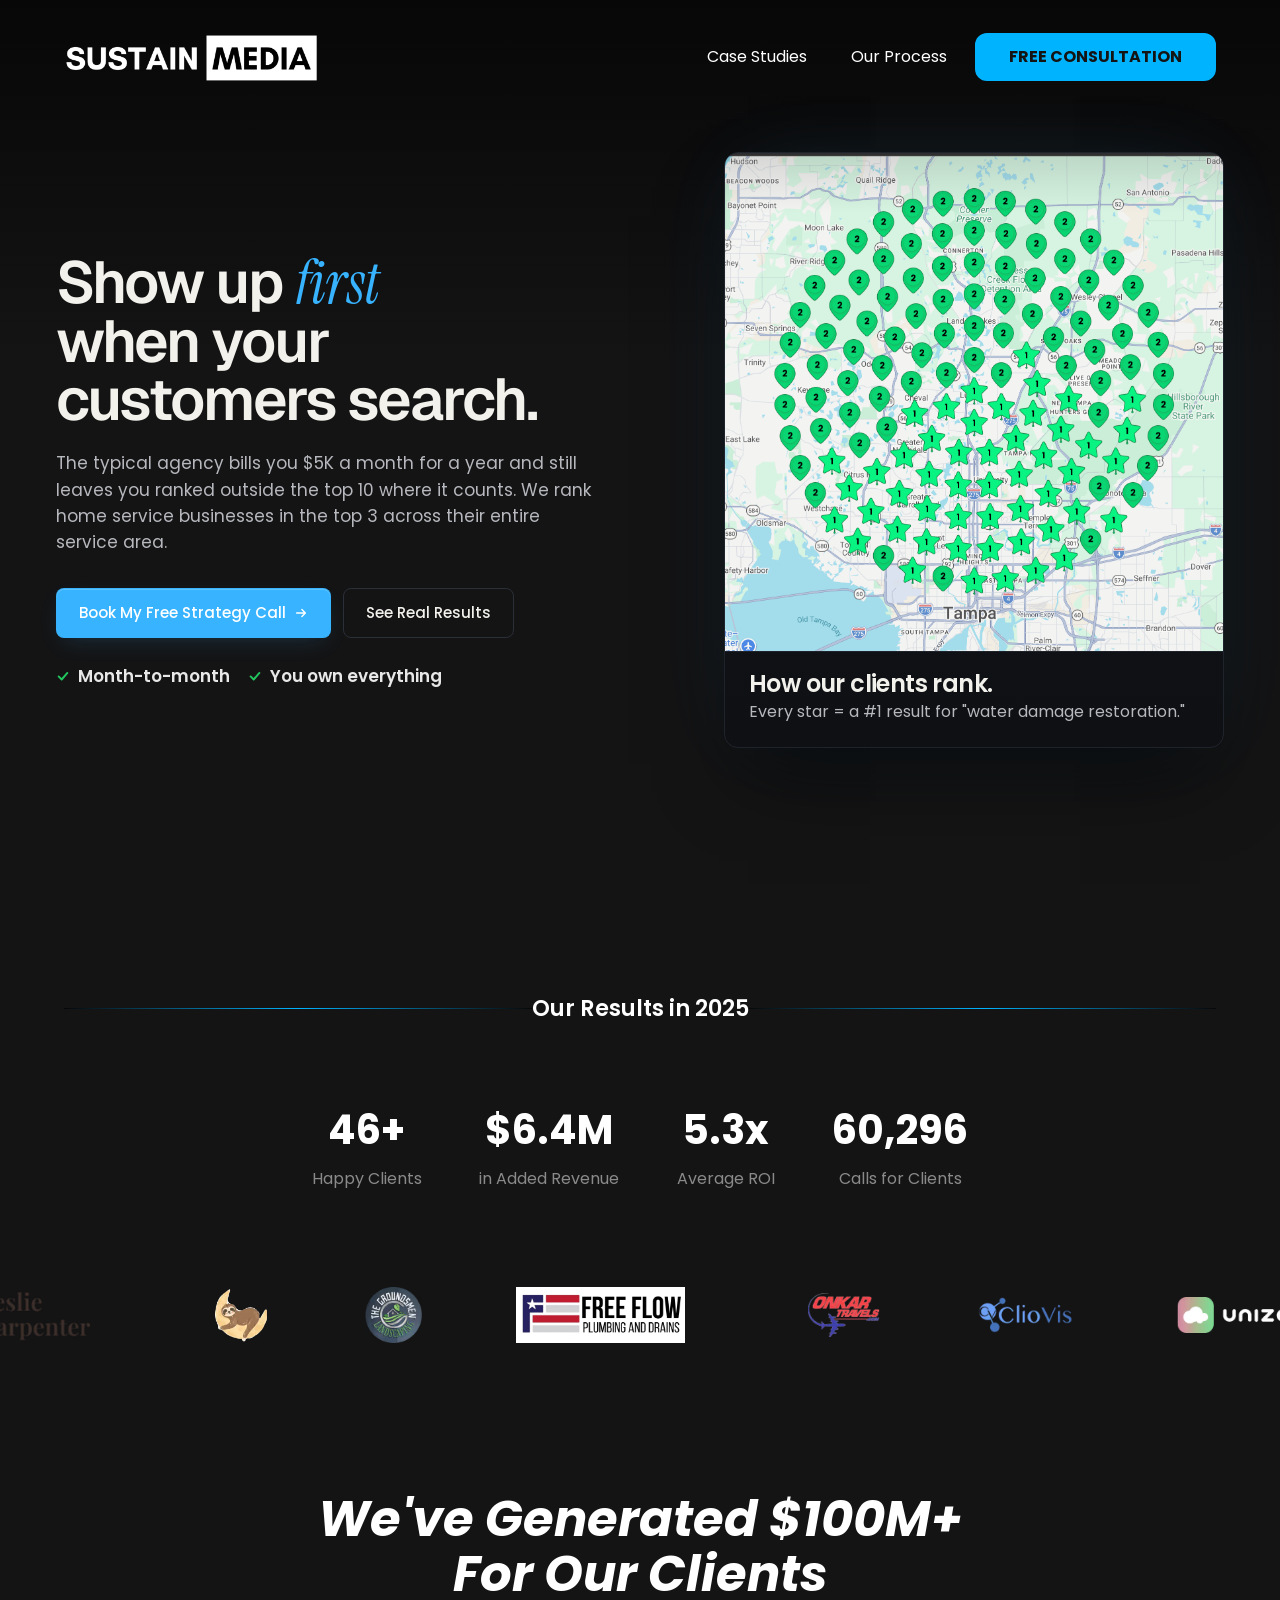
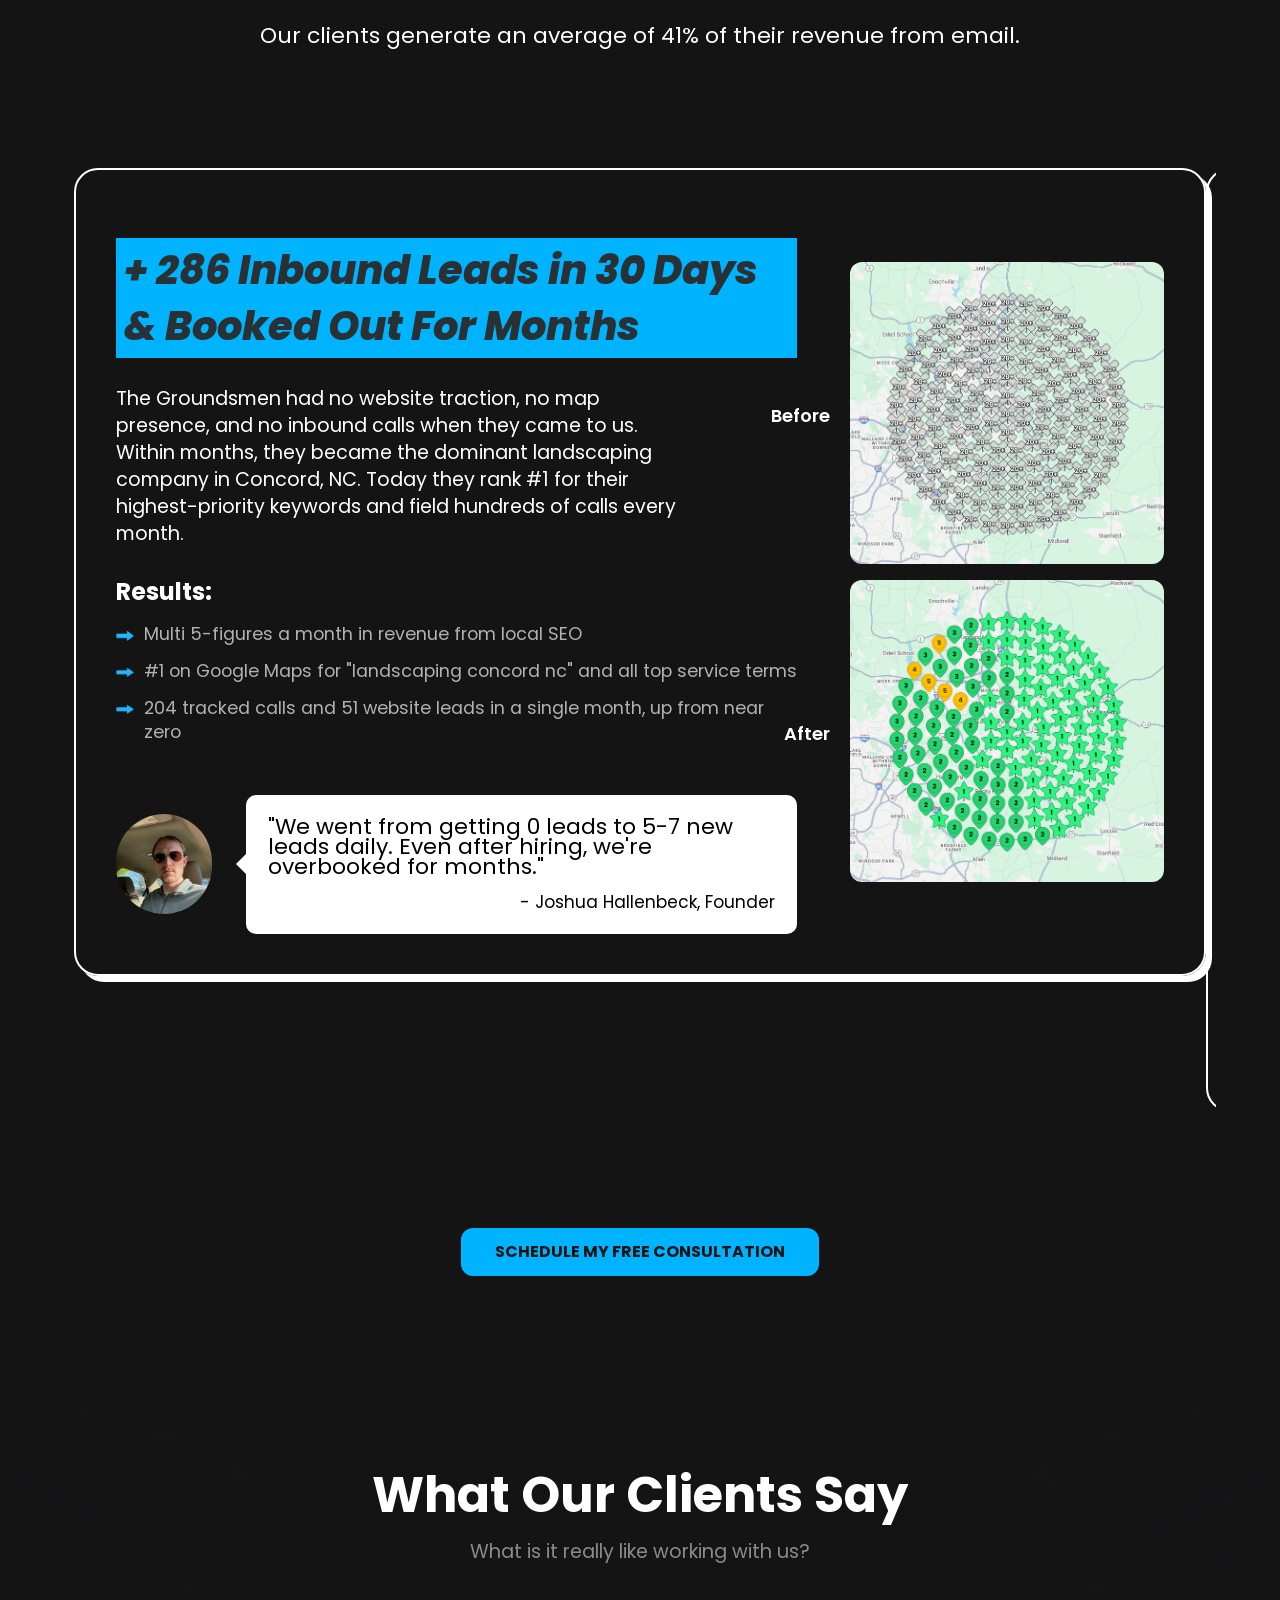
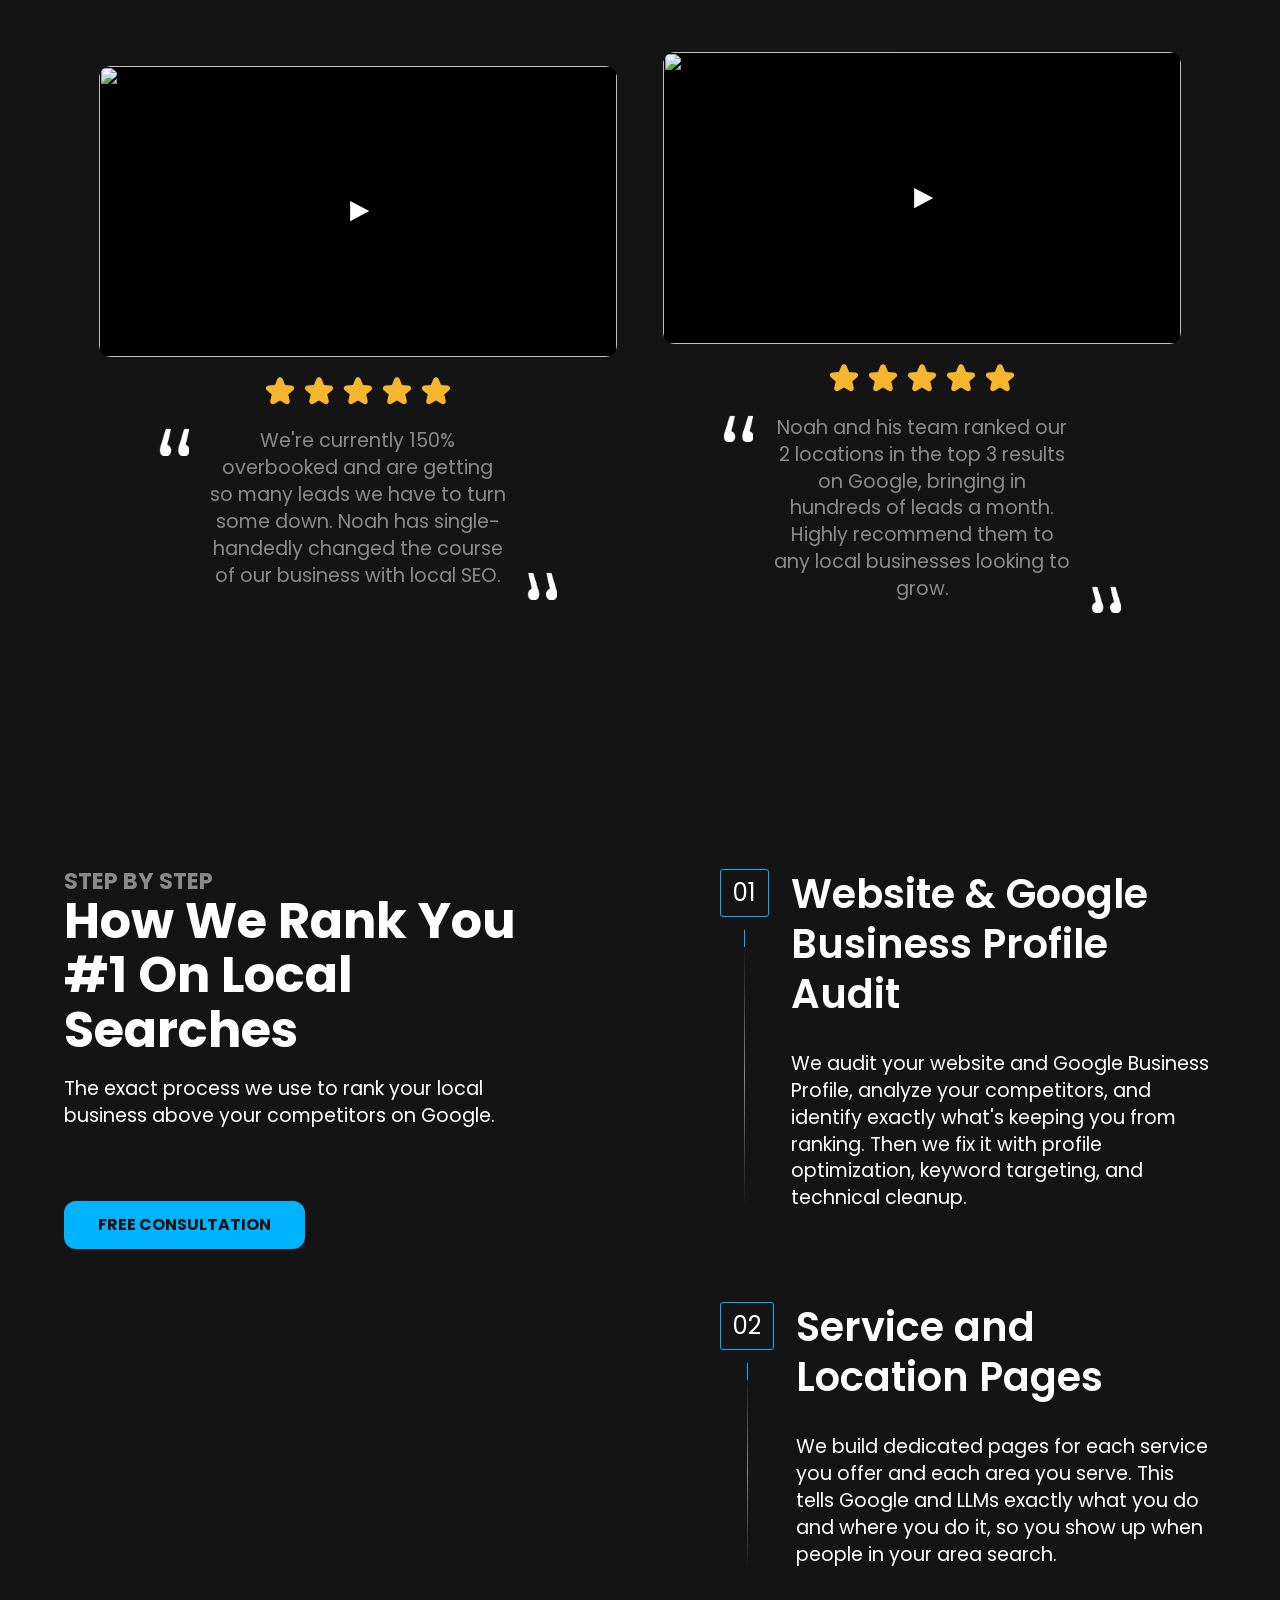
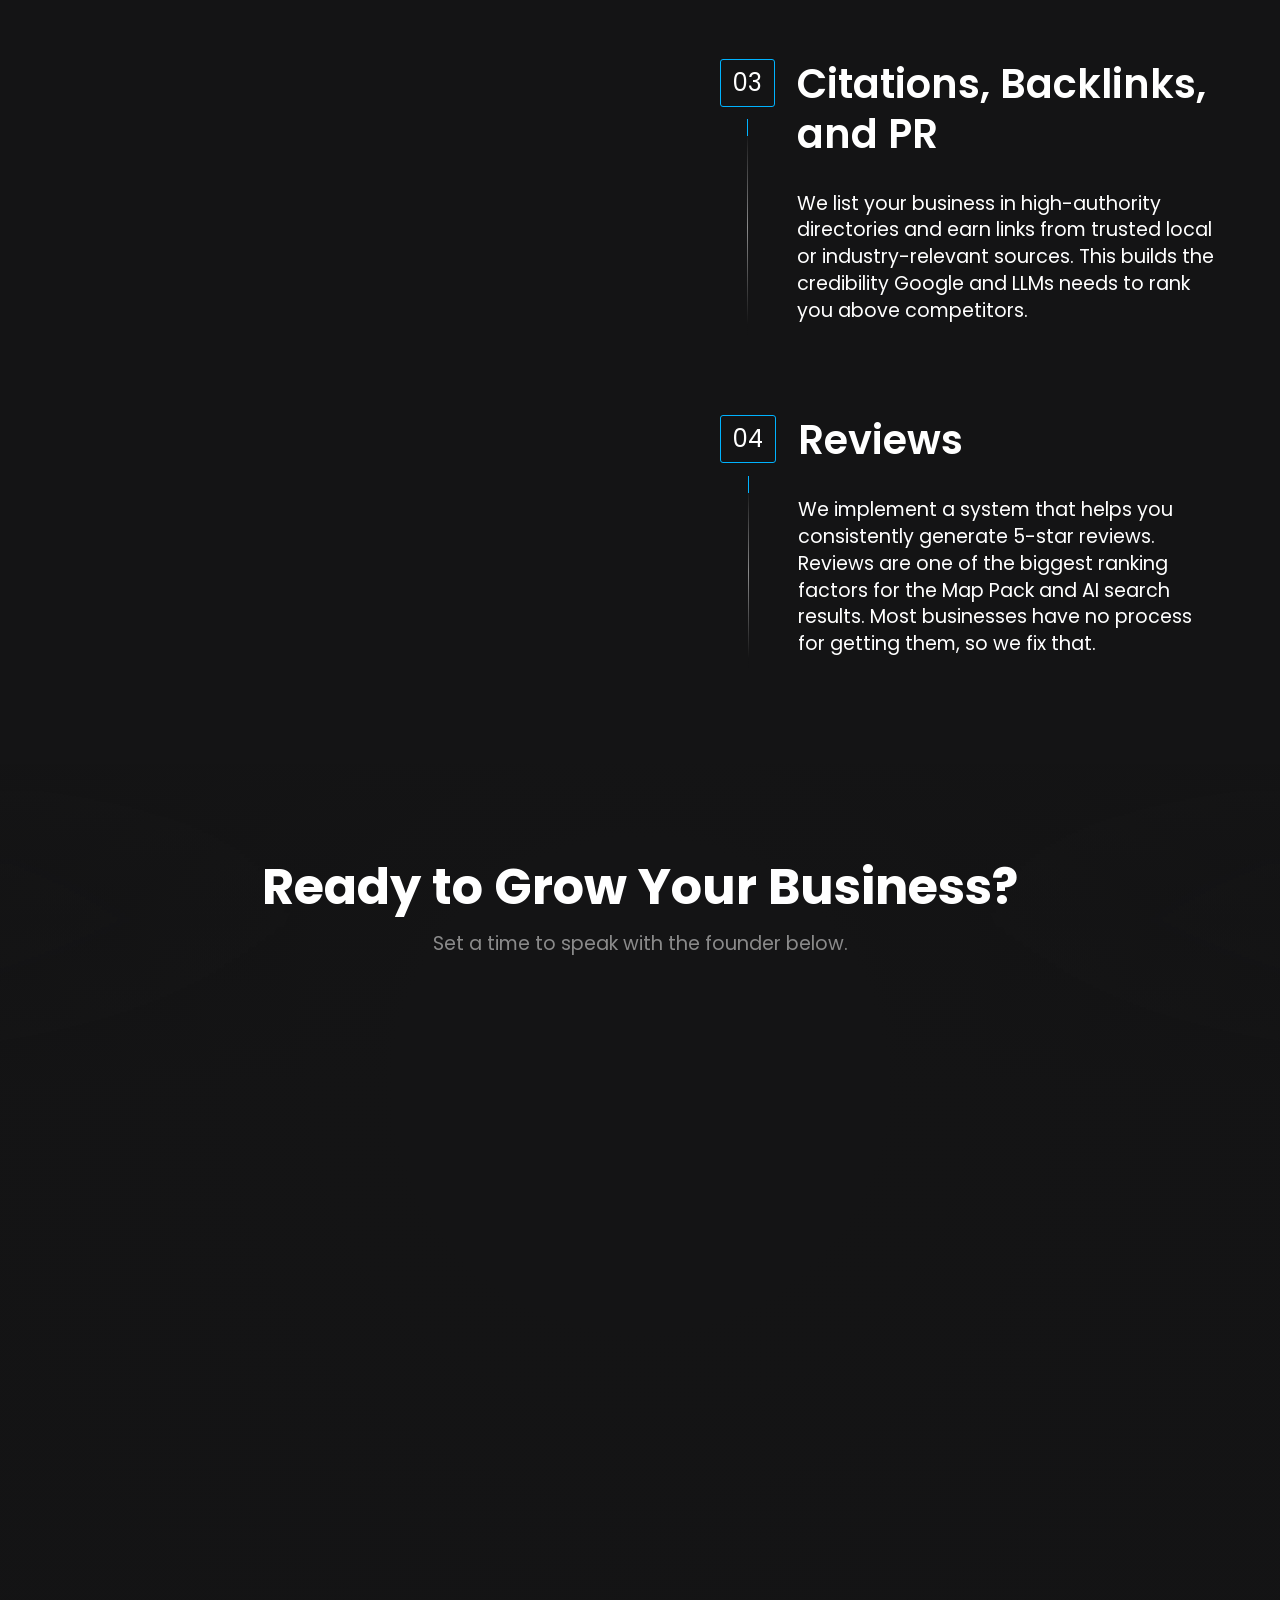
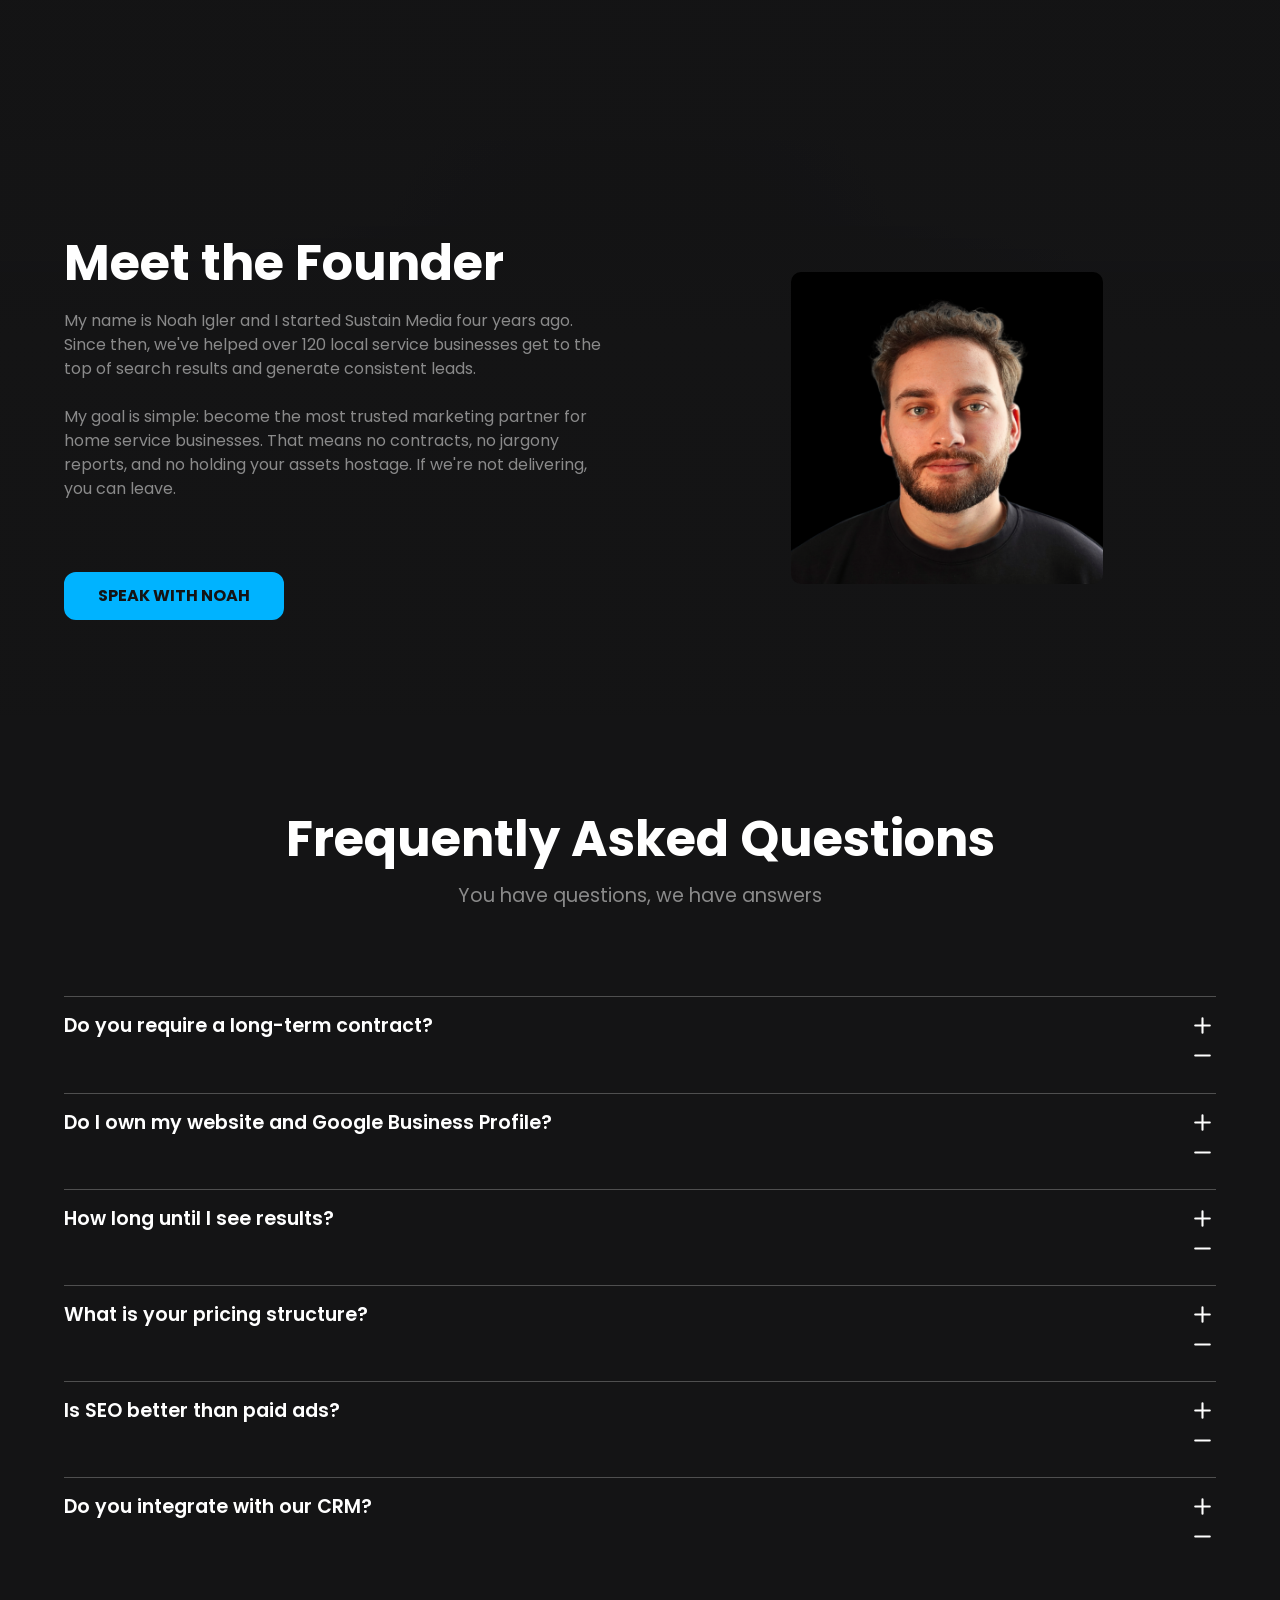
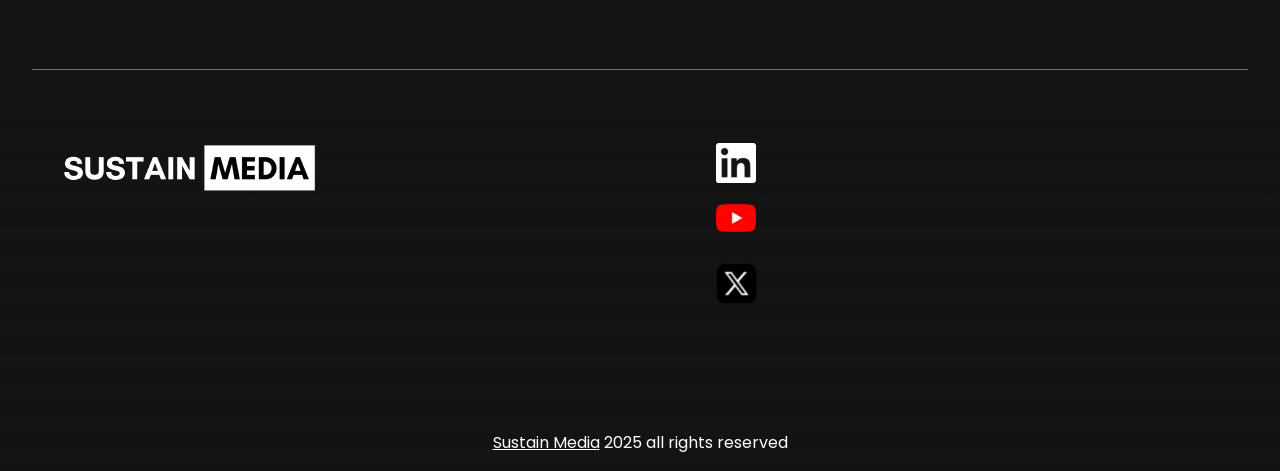
==== commit e1077ca3: "update" ====
--- a/index-new-hero-section.html
+++ b/index-new-hero-section.html
@@ -27,29 +27,24 @@
   </noscript>
 
   <!-- Your CSS: keep Webflow/project CSS, but make them non-blocking -->
-  <link rel="preload" as="style" href="css/normalize.css" onload="this.rel = 'stylesheet'" />
-  <link rel="preload" as="style" href="css/webflow.css" onload="this.rel = 'stylesheet'" />
-  <link rel="preload" as="style" href="css/blank-media-b0ecb2-cadaeecf447d1391361f.webflow.css"
+  <link rel="preload" as="style" href="css/normalize.css?ver=1.0" onload="this.rel = 'stylesheet'" />
+  <link rel="preload" as="style" href="css/webflow.css?ver=1.0" onload="this.rel = 'stylesheet'" />
+  <link rel="preload" as="style" href="css/blank-media-b0ecb2-cadaeecf447d1391361f.webflow.css?ver=1.0"
     onload="this.rel = 'stylesheet'" />
-  <link rel="preload" as="style" href="css/style.css" onload="this.rel = 'stylesheet'" />
+  <link rel="preload" as="style" href="css/style.css?ver=1.0" onload="this.rel = 'stylesheet'" />
   <noscript>
-    <link href="css/normalize.css" rel="stylesheet" />
-    <link href="css/webflow.css" rel="stylesheet" />
-    <link href="css/blank-media-b0ecb2-cadaeecf447d1391361f.webflow.css" rel="stylesheet" />
-    <link href="css/style.css" rel="stylesheet" />
+    <link href="css/normalize.css?ver=1.0" rel="stylesheet" />
+    <link href="css/webflow.css?ver=1.0" rel="stylesheet" />
+    <link href="css/blank-media-b0ecb2-cadaeecf447d1391361f.webflow.css?ver=1.0" rel="stylesheet" />
+    <link href="css/style.css?ver=1.0" rel="stylesheet" />
   </noscript>
 
   <link rel="icon" type="image/png" sizes="96x96" href="images/favicon-96x96.png" />
   <link href="images/favicon-96x96.png" rel="apple-touch-icon" />
   <link rel="stylesheet" href="https://cdn.jsdelivr.net/npm/swiper@11/swiper-bundle.min.css" />
   <link rel="stylesheet" href="https://cdnjs.cloudflare.com/ajax/libs/font-awesome/6.0.0/css/all.min.css">
-  <link rel="stylesheet" href="css/index-custom.css">
-  <link rel="stylesheet" href="css/hero-vanilla.css">
-  <style>
-    .hero{
-      padding-top: 150px
-    }
-    </style>
+  <link rel="stylesheet" href="css/index-custom.css?ver=1.0">
+  <link rel="stylesheet" href="css/hero-vanilla.css?ver=1.0">
 </head>
 
 <body>
@@ -1081,9 +1076,9 @@
   <script src="https://d3e54v103j8qbb.cloudfront.net/js/jquery-3.5.1.min.dc5e7f18c8.js?site=67fa962433aaa3948eff36d9"
     type="text/javascript" integrity="sha256-9/aliU8dGd2tb6OSsuzixeV4y/faTqgFtohetphbbj0="
     crossorigin="anonymous"></script>
-  <script src="js/webflow.js" type="text/javascript"></script>
+  <script src="js/webflow.js?ver=1.0" type="text/javascript"></script>
   <script src="https://ajax.googleapis.com/ajax/libs/webfont/1.6.26/webfont.js" defer=""></script>
-  <script src="js/index-custom.js" defer></script>
+  <script src="js/index-custom.js?ver=1.0" defer></script>
 </body>
 
 </html>
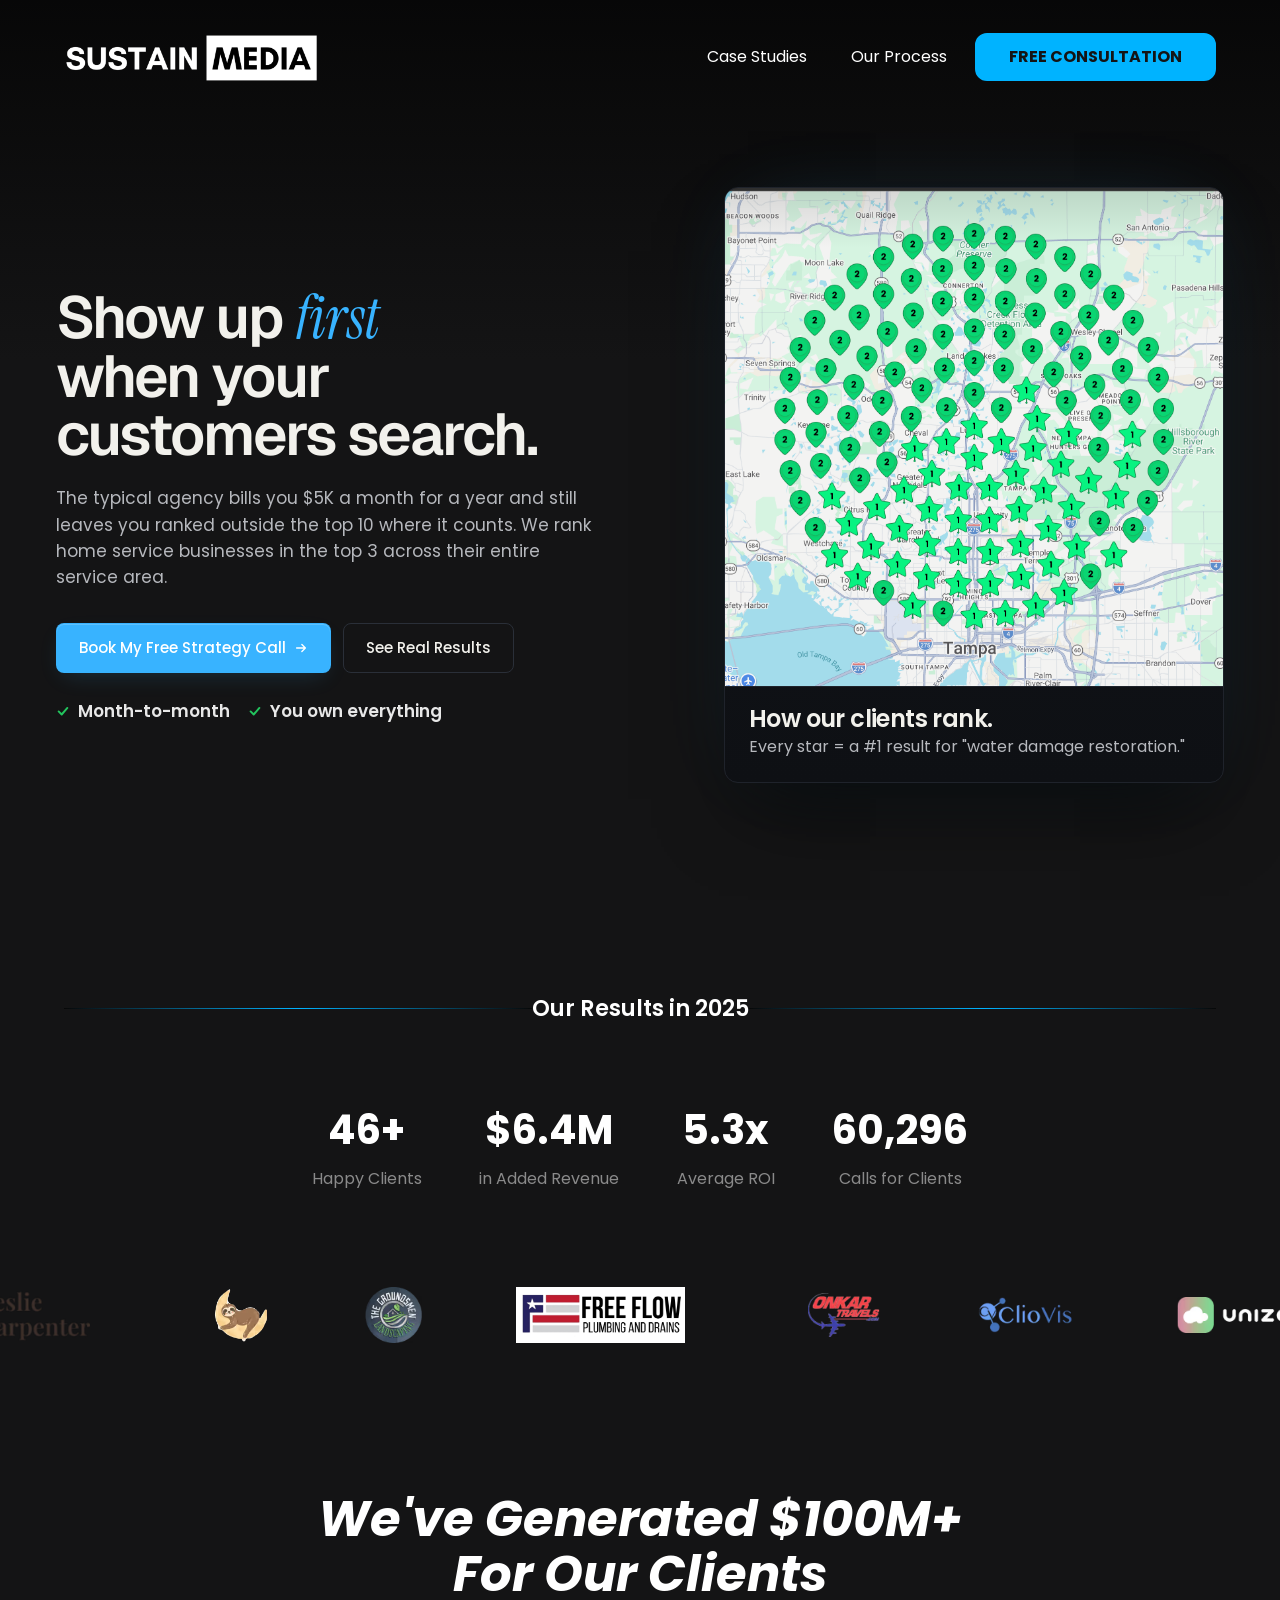
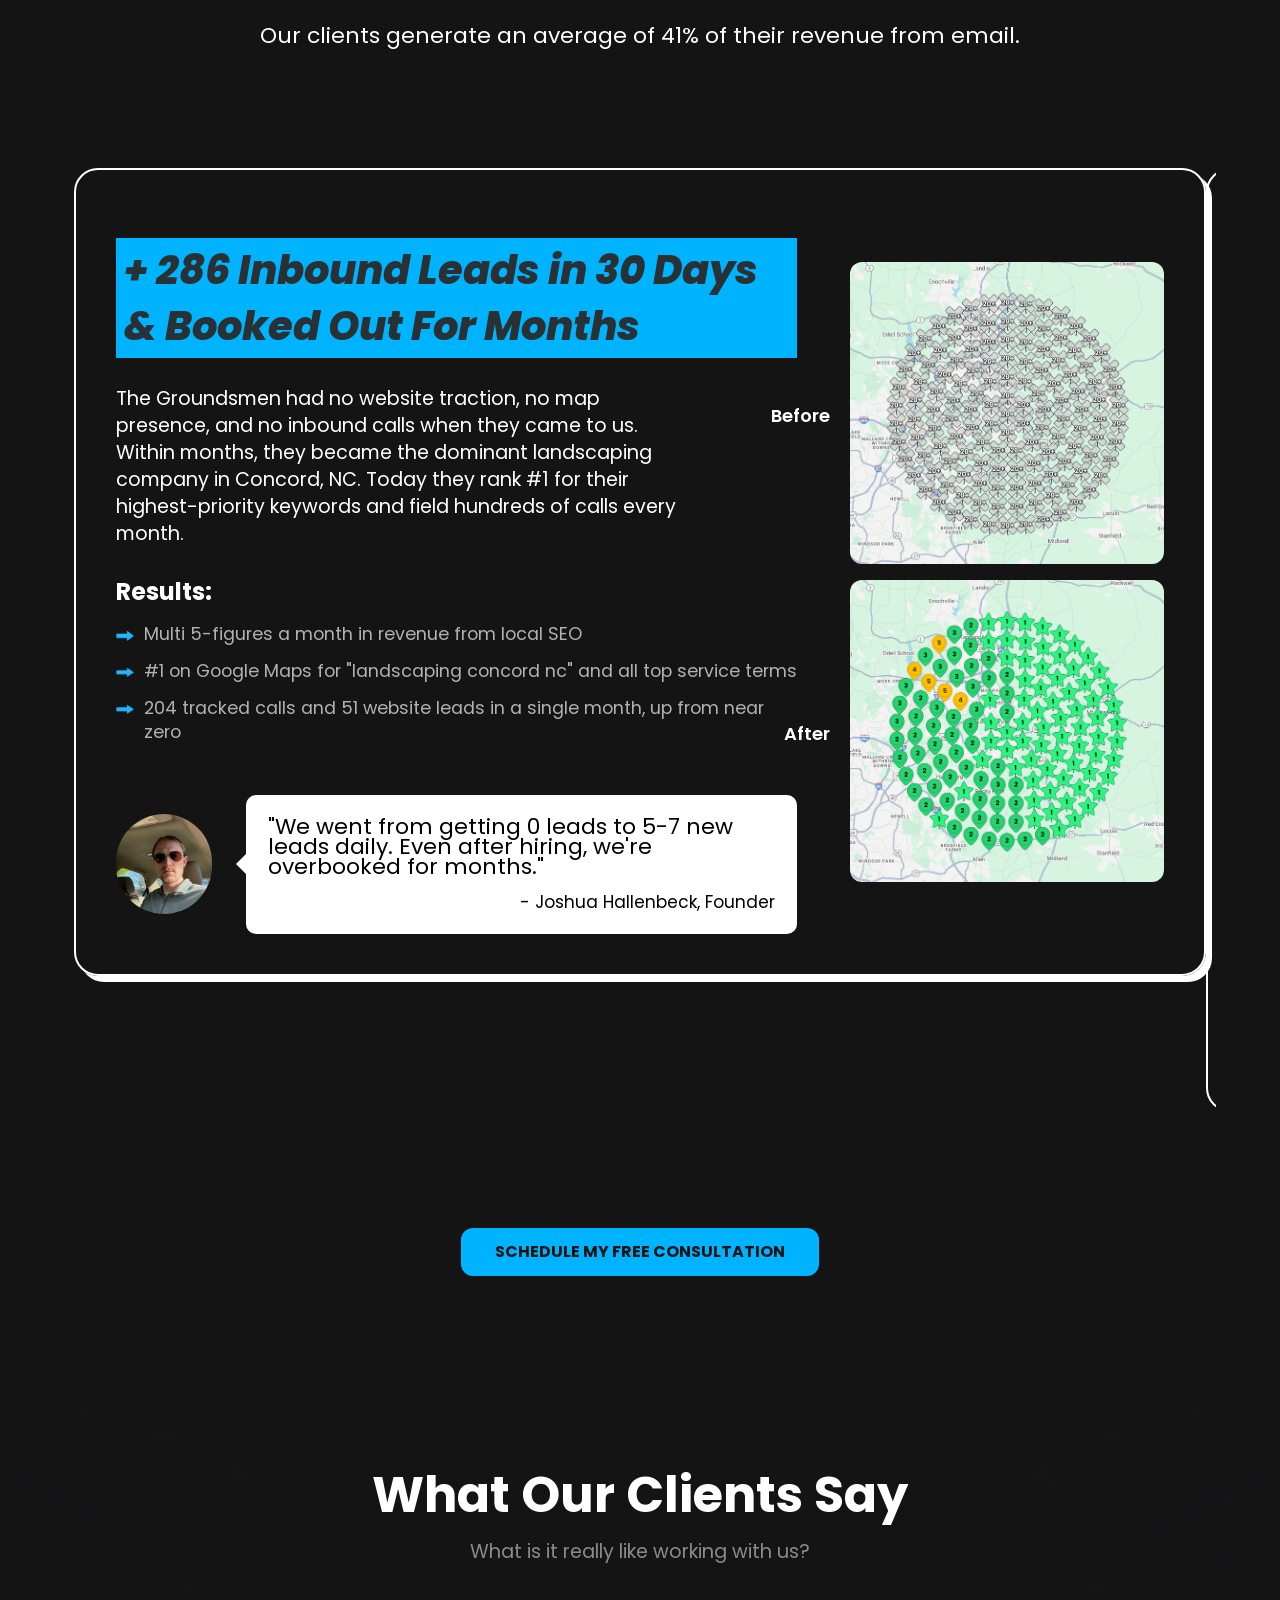
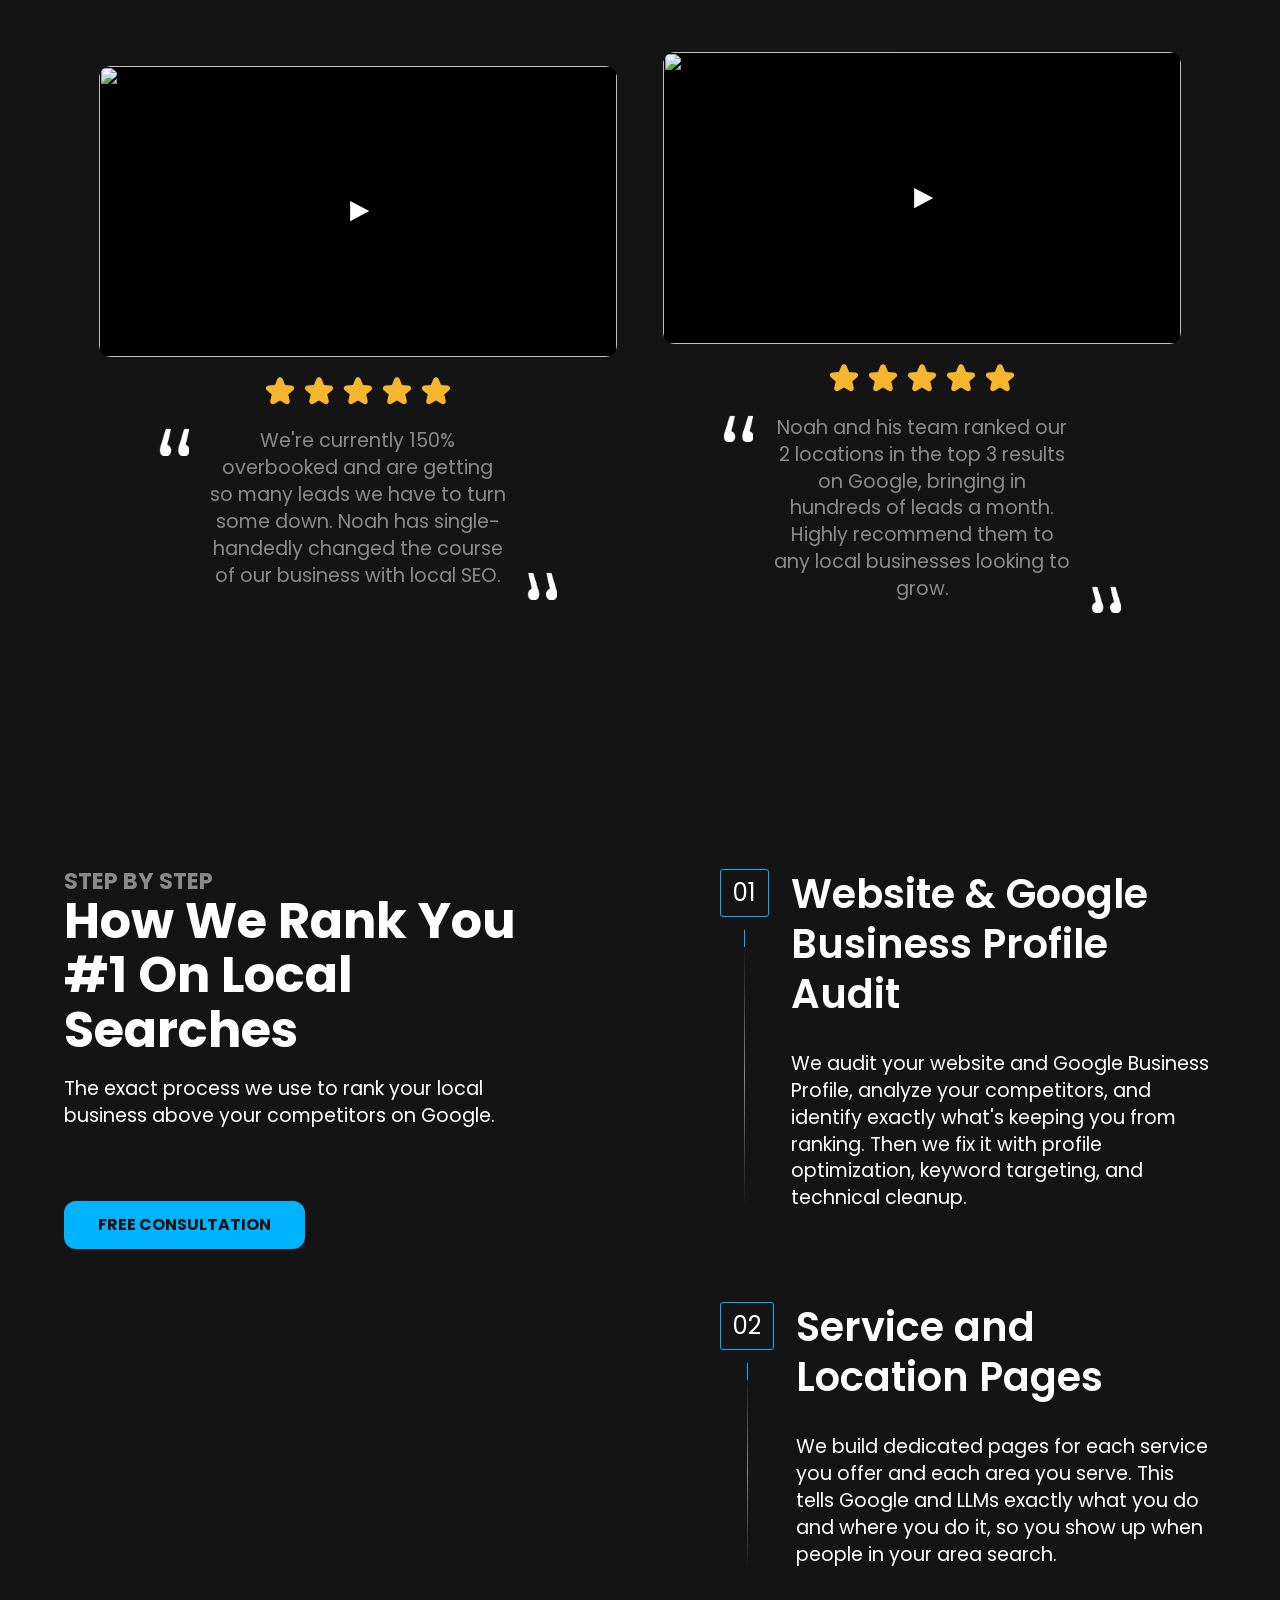
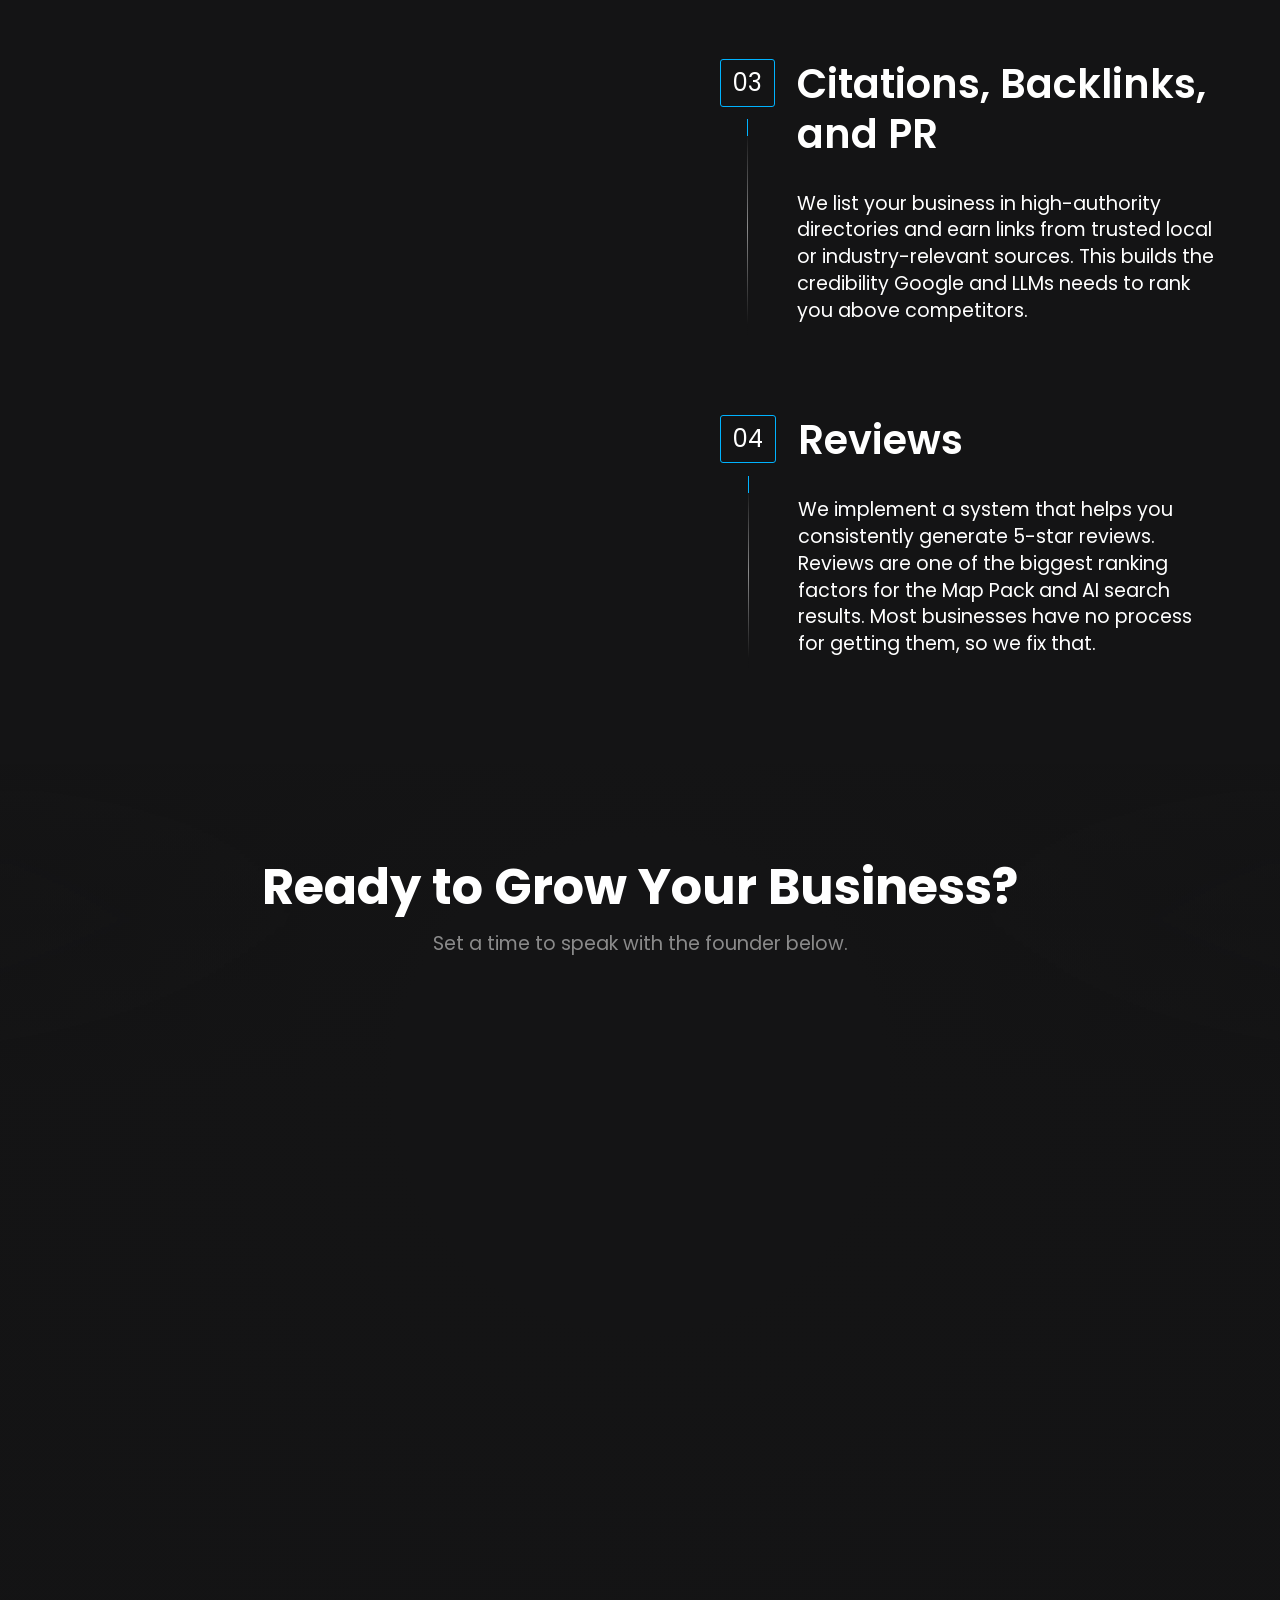
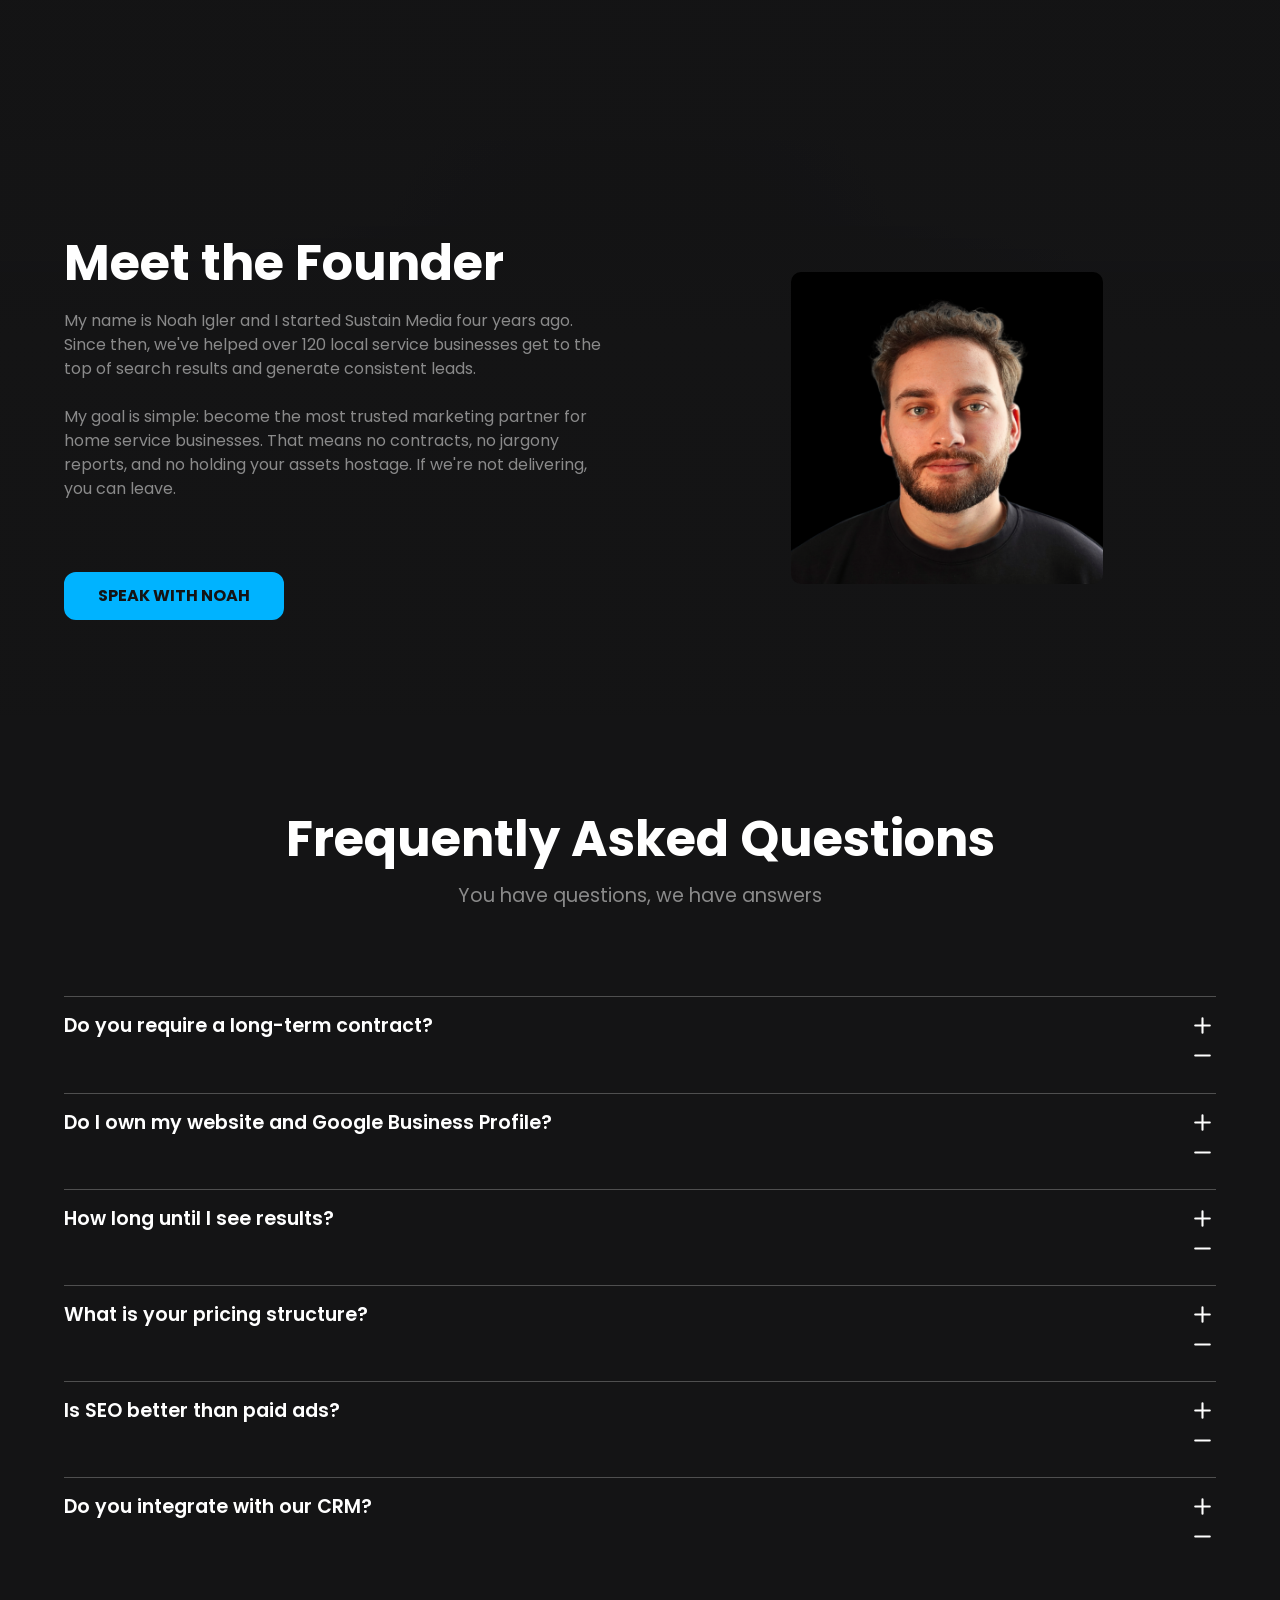
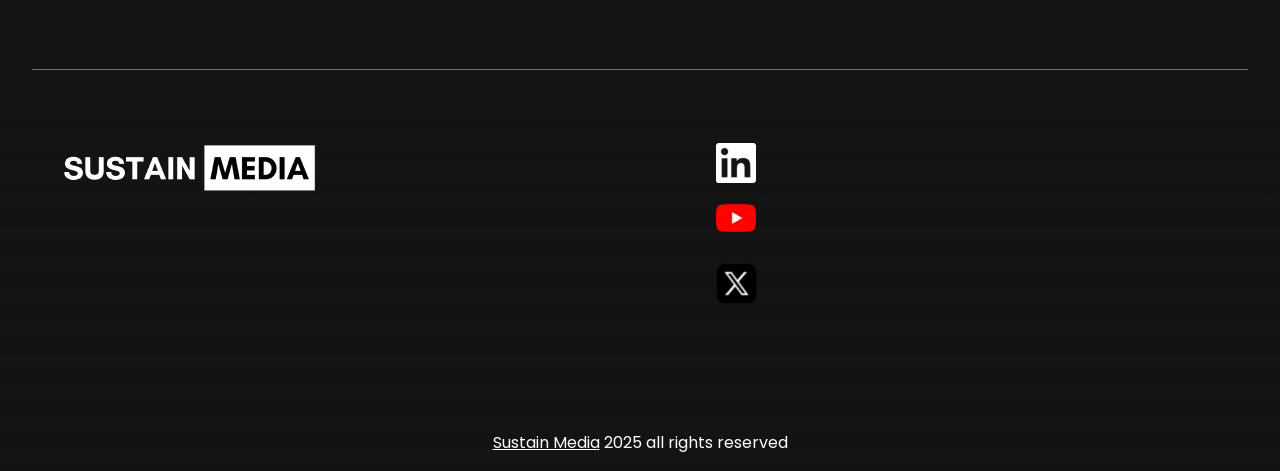
==== commit aac7fc08: "upddate" ====
--- a/index-new-hero-section.html
+++ b/index-new-hero-section.html
@@ -46,7 +46,11 @@
   <link rel="stylesheet" href="css/index-custom.css?ver=1.0">
   <link rel="stylesheet" href="css/hero-vanilla.css?ver=1.0">
 </head>
-
+<style>
+  .hero{
+    padding-top: 150px;
+  }
+</style>
 <body>
   <div class="page-bg"></div>
   <div data-animation="default" data-collapse="medium" data-duration="400" data-easing="ease" data-easing2="ease"
